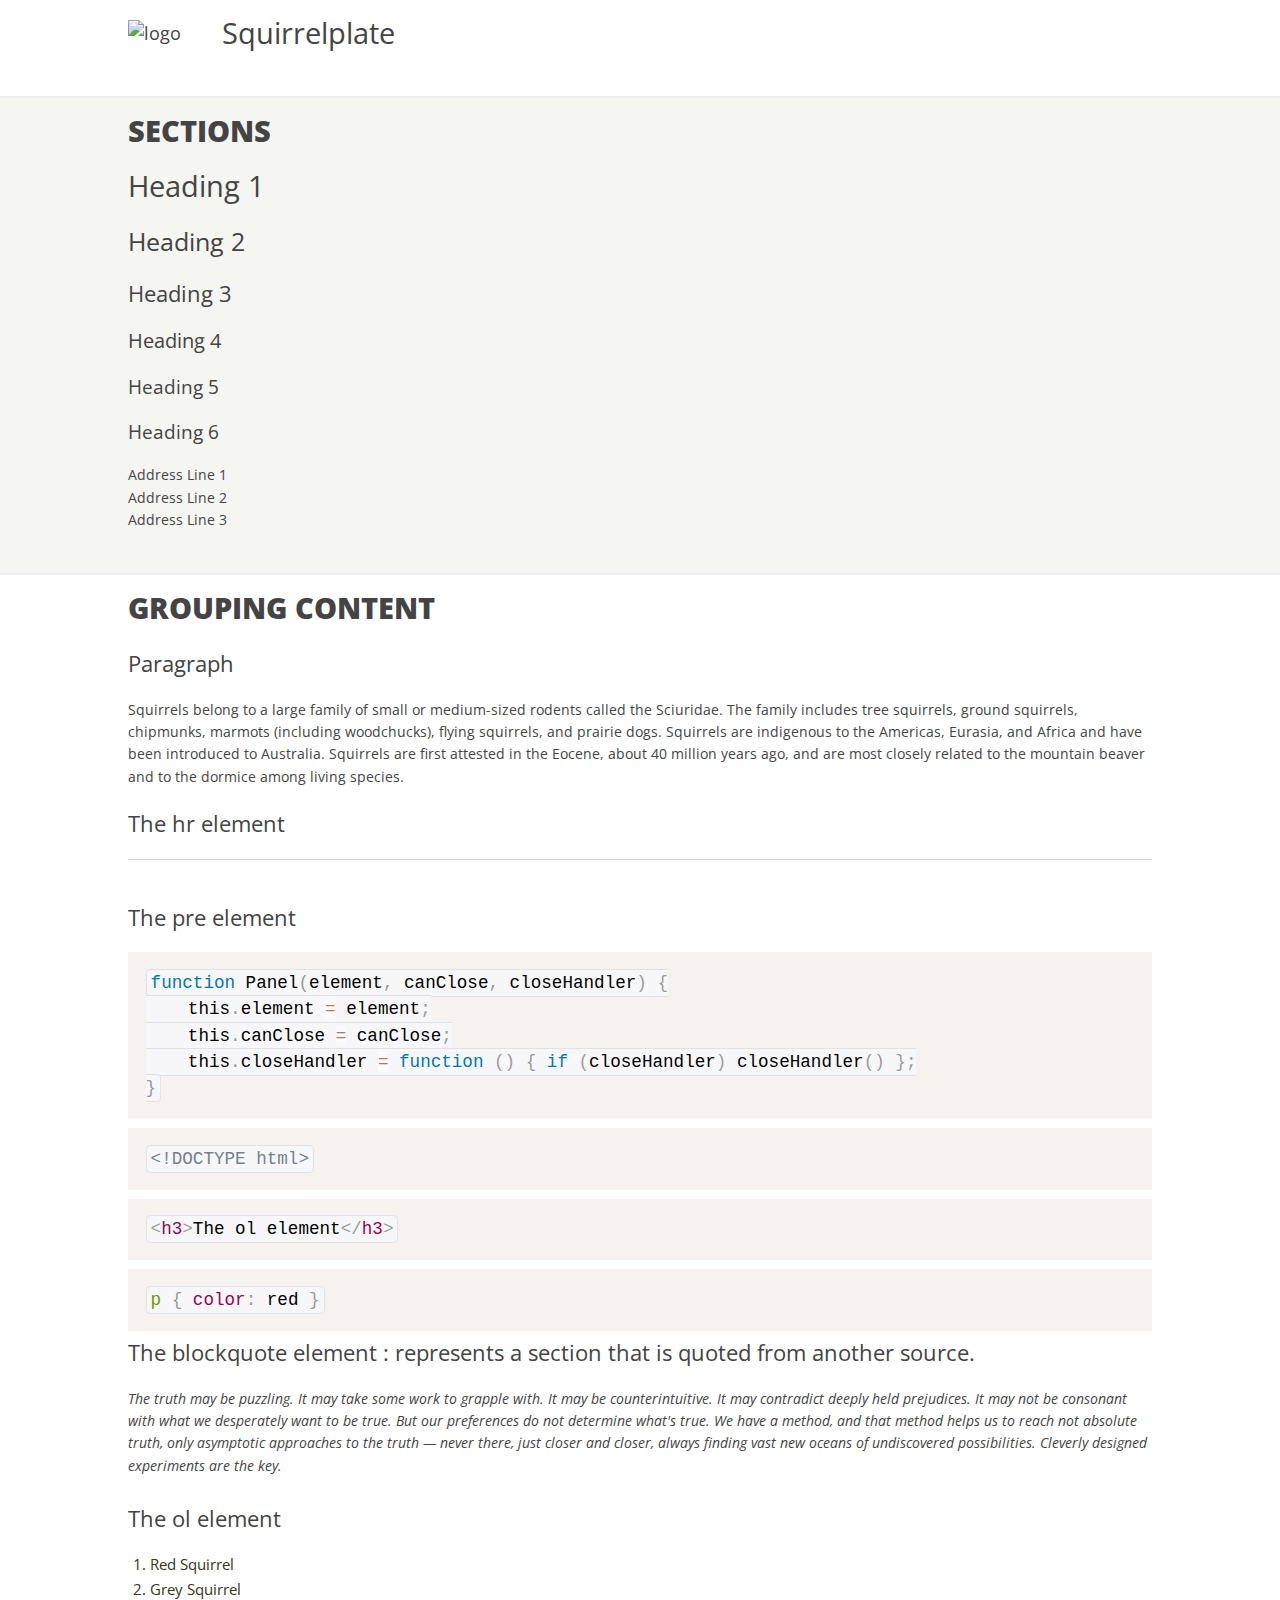
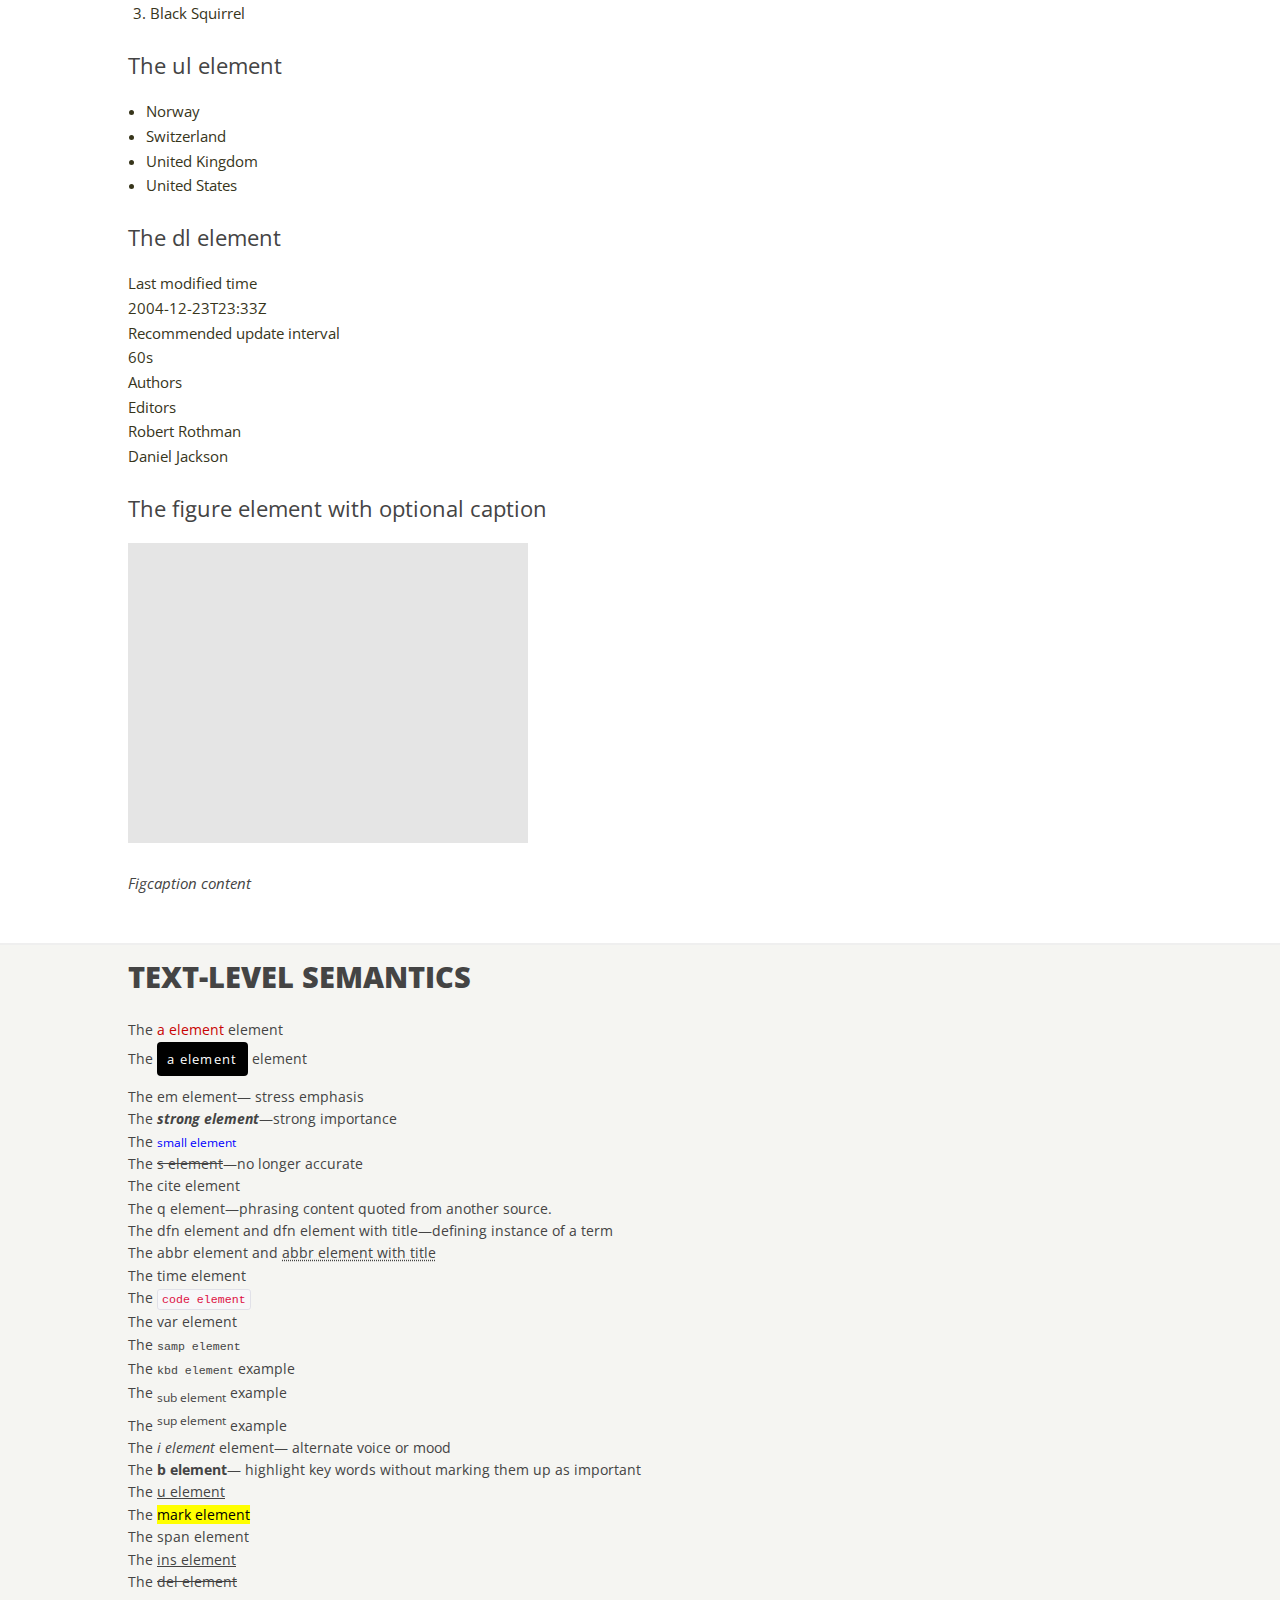
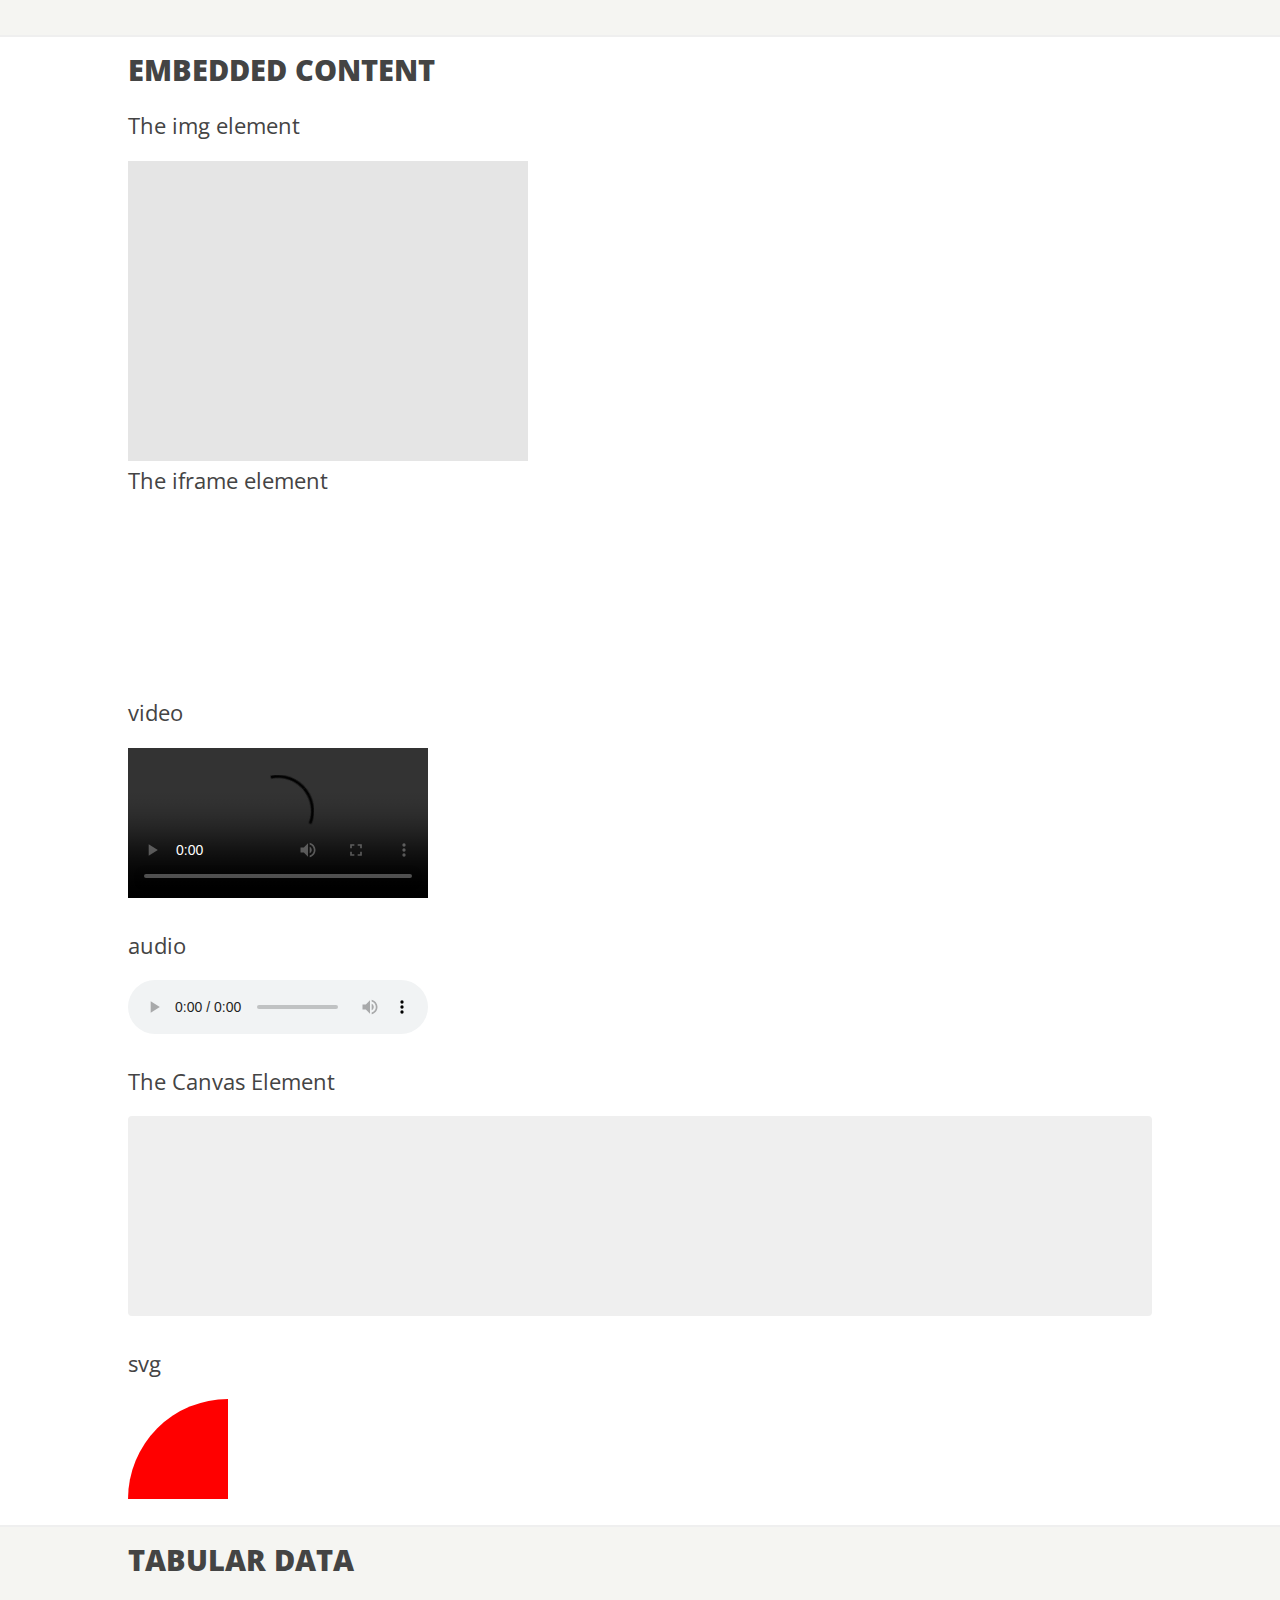
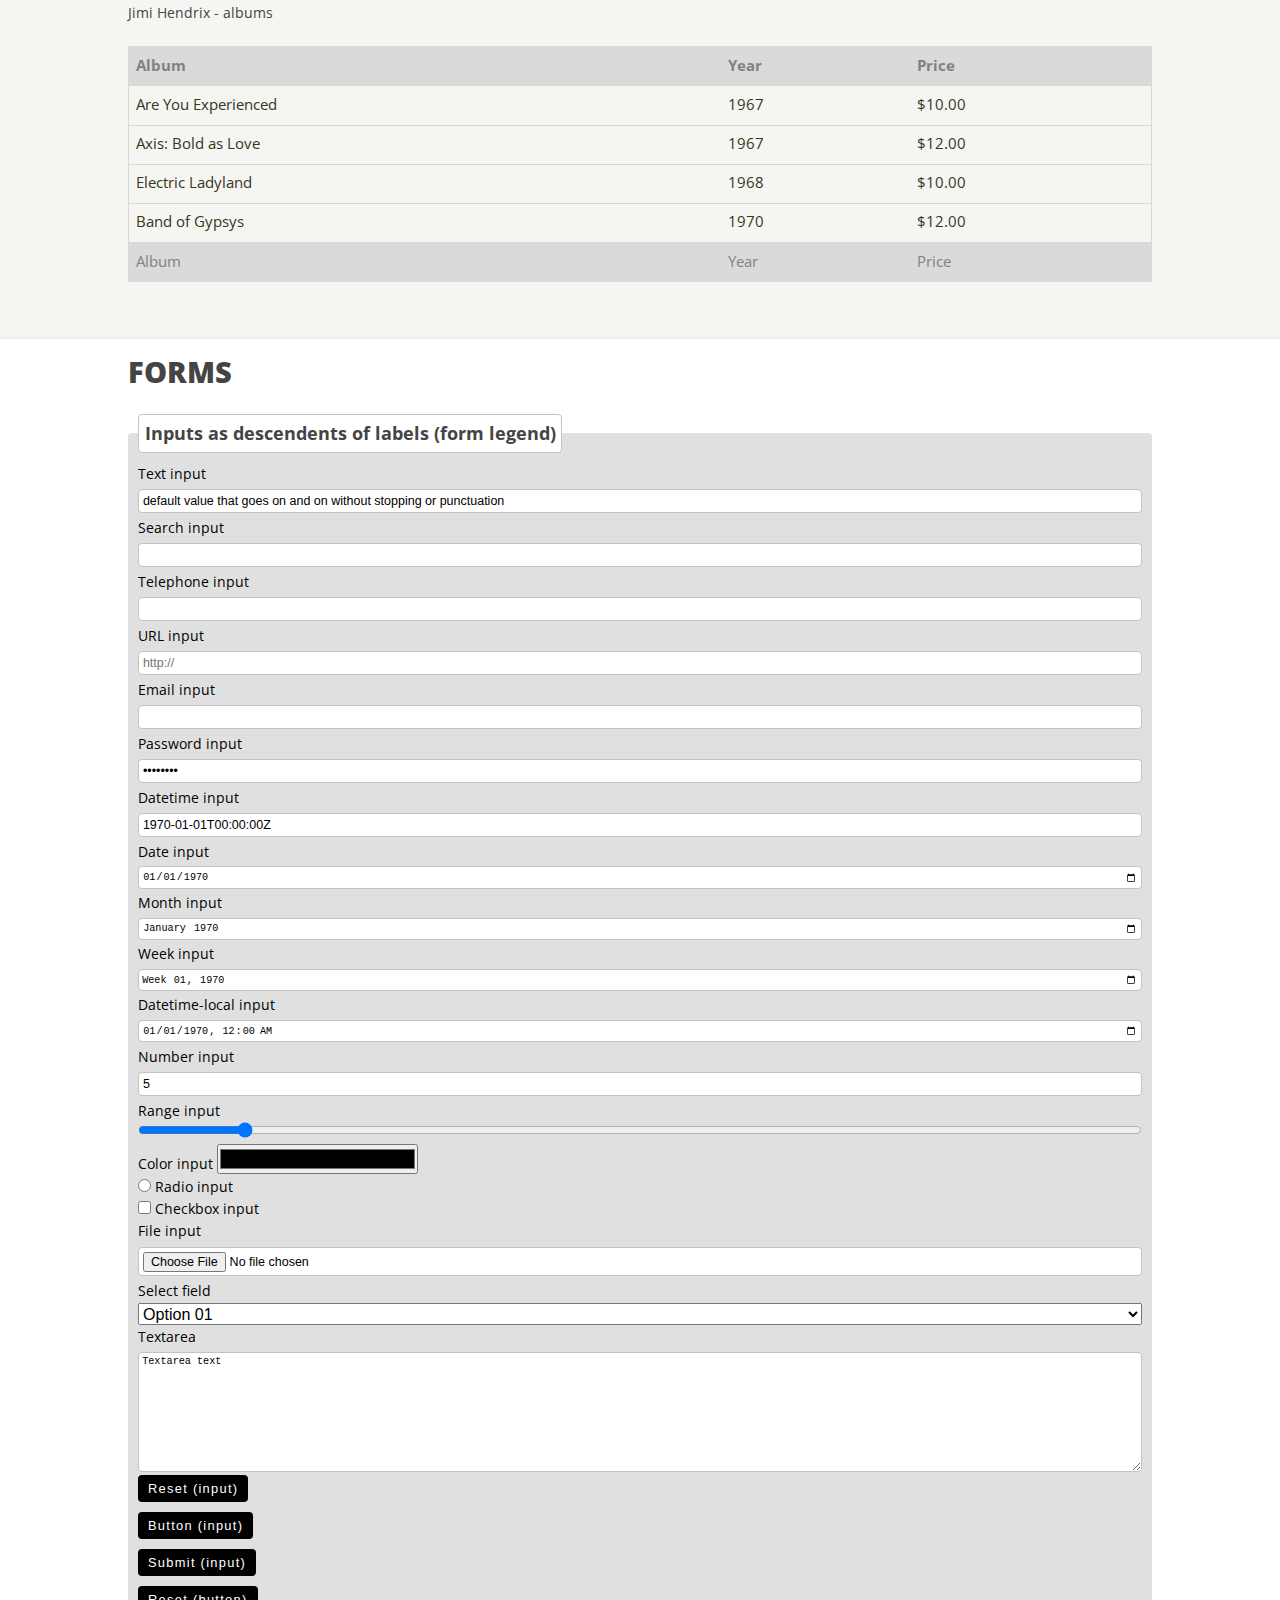
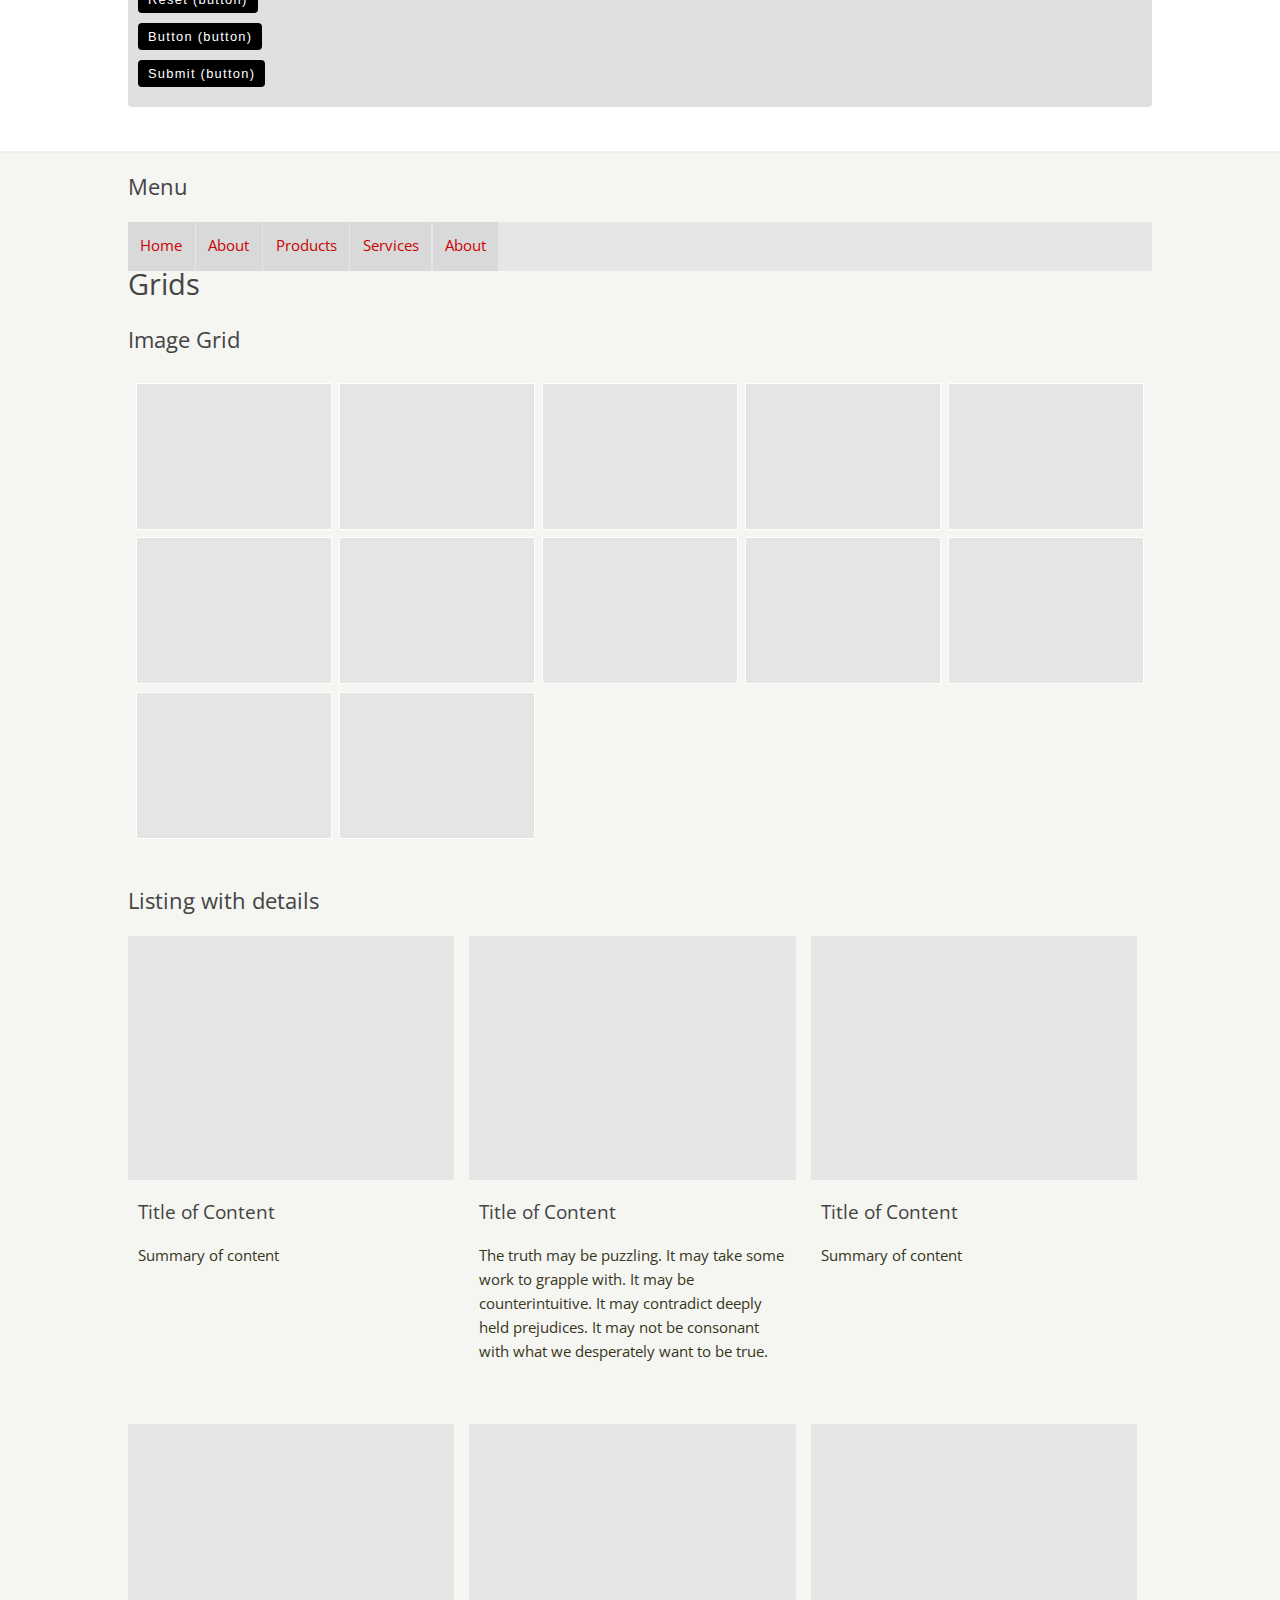
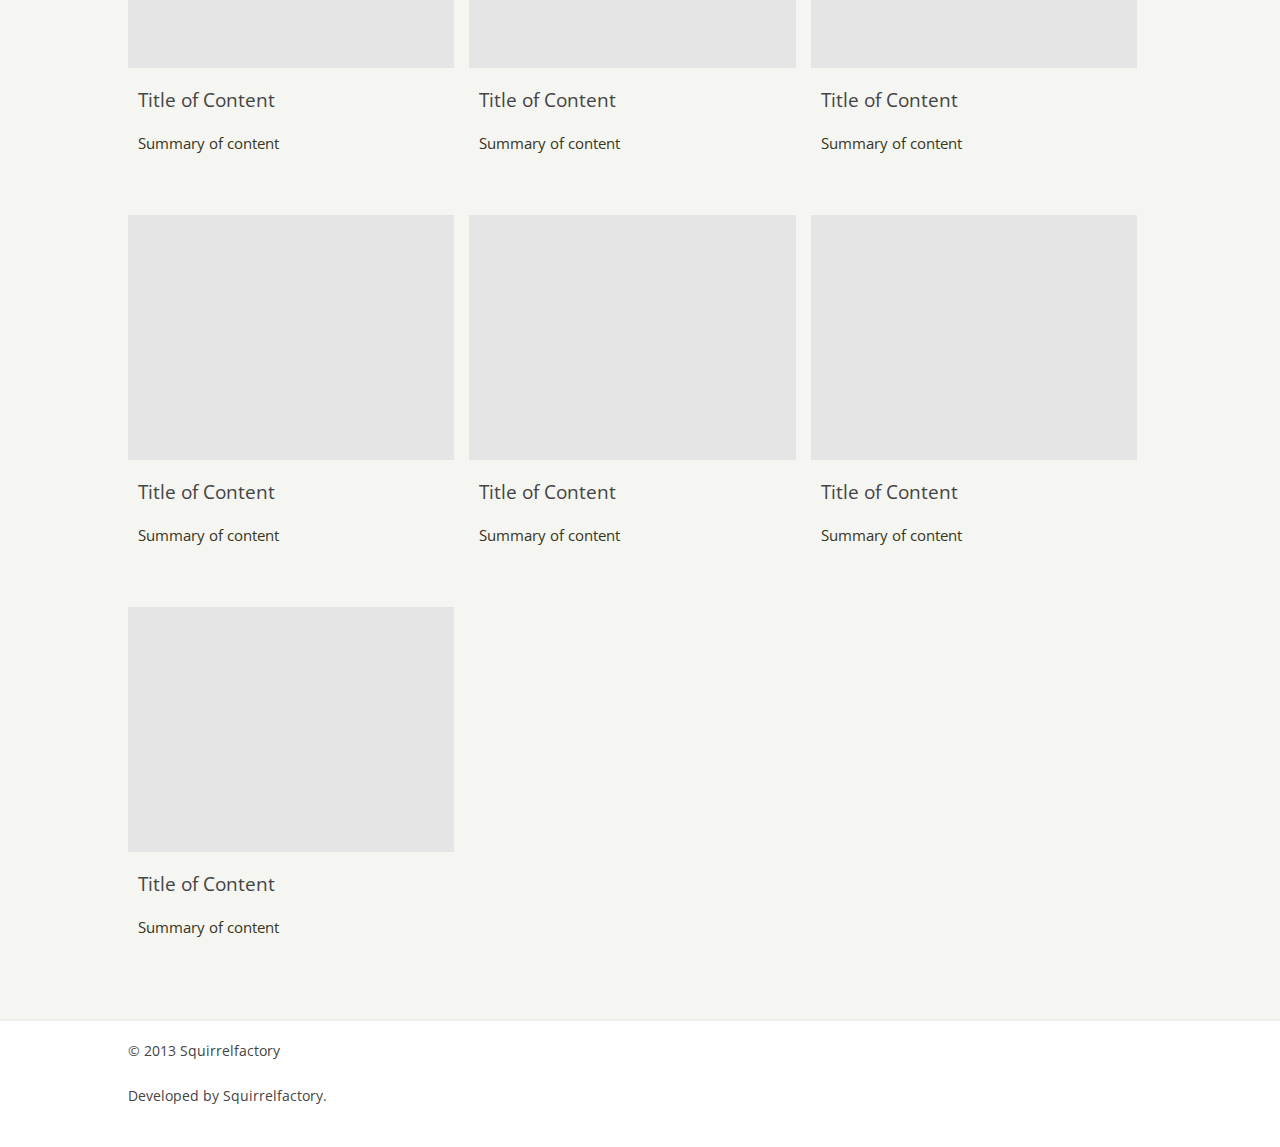
==== index.html @ bf6d84b5 "typo" ====
<!doctype html>
<html lang="en">
	<head>
		<meta charset="utf-8">
        <meta http-equiv="X-UA-Compatible" content="IE=edge,chrome=1">
        
		<title>Fluid Squirrelplate</title>
		<meta name="author" content="@squirrelfactory">
		<meta name="description" content="A HTML5 + CSS3 starting point&mdash;designed for squirrels and other small clawed creatures">
		<meta name="keywords" content="" />
		<meta name="google-site-verification" content="" />
		<meta name="viewport" content="width=device-width">
			
		<link rel="apple-touch-icon-precomposed" sizes="144x144" href="apple-touch-icon-144x144-precomposed.png">
		<link rel="apple-touch-icon-precomposed" sizes="114x114" href="apple-touch-icon-114x114-precomposed.png">
		<link rel="apple-touch-icon-precomposed" sizes="72x72" href="apple-touch-icon-72x72-precomposed.png">
		<link rel="apple-touch-icon-precomposed" sizes="57x57" href="apple-touch-icon-57x57-precomposed.png">
		<link rel="apple-touch-icon-precomposed" href="apple-touch-icon-precomposed.png">
  		<link rel="shortcut icon" href="favicon.ico" />
  	
  		<!-- styling -->
		<link rel="stylesheet" type="text/css" href="assets/css/core.css" />
		
		<!-- typeography -->
		<link href='http://fonts.googleapis.com/css?family=Open+Sans:400,800' rel='stylesheet' type='text/css'>
		
		<!-- vendor scripts.js-->
		<script src="assets/js/vendor/respond.min.js"></script>
		<script src="assets/js/vendor/prism.js"></script>
		<script src="assets/js/vendor/modernizr-2.6.2.min.js"></script>
	</head>
	
	
	<body>
		<header class="body">
			<img src="assets/images/squirrelfactory/logo.png" alt="logo" width="74" height="74">
			<h1>Squirrelplate</h1>
		</header>
		
		
		<section class="body-full body-alternate">
			<section class="body">		
				<h1>Sections</h1>
				
				<h1>Heading 1</h1>
				<h2>Heading 2</h2>
				<h3>Heading 3</h3>
				<h4>Heading 4</h4>
				<h5>Heading 5</h5>
				<h6>Heading 6</h6>
				<address>
					Address Line 1<br>
					Address Line 2<br>
					Address Line 3
				</address>
			</section>
		</section>
		
		<section class="body-full">
			<section class="body">
				<h1>Grouping Content</h1>
				<h3>Paragraph</h3> 
				<p>Squirrels belong to a large family of small or medium-sized rodents called the Sciuridae. The family includes tree squirrels, ground squirrels, chipmunks, marmots (including woodchucks), flying squirrels, and prairie dogs. Squirrels are indigenous to the Americas, Eurasia, and Africa and have been introduced to Australia. Squirrels are first attested in the Eocene, about 40 million years ago, and are most closely related to the mountain beaver and to the dormice among living species.</p>
		
				<h3>The hr element</h3>  	
				
				<hr />
		
				<h3>The pre element</h3>  
				<pre><code data-language="javascript" class="language-javascript">function Panel(element, canClose, closeHandler) {
    this.element = element;
    this.canClose = canClose;
    this.closeHandler = function () { if (closeHandler) closeHandler() };
}</code></pre>

<pre><code class=" language-markup">&lt;!DOCTYPE html&gt;</code></pre>
				
<pre class="language-markup"><code data-language="markup" class="language-markup">&lt;h3&gt;The ol element&lt;/h3&gt;
</code></pre>

<pre><code class="language-css">p { color: red }</code></pre>
		
				<h3>The blockquote element : represents a section that is quoted from another source.</h3>
		
				<blockquote>
					<p>The truth may be puzzling. It may take some work to grapple with.
					It may be counterintuitive. It may contradict deeply held
					prejudices. It may not be consonant with what we desperately want to
					be true. But our preferences do not determine what's true. We have a
					method, and that method helps us to reach not absolute truth, only
					asymptotic approaches to the truth — never there, just closer
					and closer, always finding vast new oceans of undiscovered
					possibilities. Cleverly designed experiments are the key.
					</p>
				</blockquote>
		
				<h3>The ol element</h3>
				<ol>
					<li>Red Squirrel
					<li>Grey Squirrel
					<li>Black Squirrel
				</ol>
		
				<h3>The ul element</h3>
				<ul>
					<li>Norway
					<li>Switzerland
					<li>United Kingdom
					<li>United States
				</ul>
		
				<h3>The dl element</h3>
				<dl>
					<dt> Last modified time </dt>
					<dd> 2004-12-23T23:33Z </dd>
					<dt> Recommended update interval </dt>
					<dd> 60s </dd>
					<dt> Authors </dt>
					<dt> Editors </dt>
					<dd> Robert Rothman </dd>
					<dd> Daniel Jackson </dd>
				</dl>
		
				<h3>The figure element with optional caption</h3>
				<figure>
					<img src="assets/images/core/tmp.png">
					<figcaption>Figcaption content</figcaption>
				</figure>
			</section>
		</section>
		
		<section class="body-full body-alternate">
			<section class="body">
				<h1>Text-level semantics</h1>  	
				<p>
					The <a href="http:www.squirrelfactory.co.uk">a element</a> element<br>
					The <a href="http:www.squirrelfactory.co.uk" class="btn">a element</a> element<br>
					The <em>em element</em>&mdash; stress emphasis<br>
					The <strong>strong element</strong>&mdash;strong importance<br>
					The <small>small element</small><br>
					The <s>s element</s>&mdash;no longer accurate<br>
					The <cite>cite element</cite><br>
					The <q>q element</q>&mdash;phrasing content quoted from another source.<br>
					The <dfn>dfn element</dfn> and <dfn title="Title text">dfn element with title</dfn>&mdash;defining instance of a term<br>
					The <abbr>abbr element</abbr> and <abbr title="Title text">abbr element with title</abbr><br>
					The <time datetime="2007-10-05">time</time> element<br>
					The <code>code element</code><br>
					The <var>var element</var><br>
					The <samp>samp element</samp><br>
					The <kbd>kbd element</kbd> example<br>
					The <sub>sub element</sub> example<br>
					The <sup>sup element</sup> example<br>
					The <i>i element</i> element&mdash; alternate voice or mood<br>
					The <b>b element</b>&mdash; highlight key words without marking them up as important<br>
					The <u>u element</u><br>
					The <mark>mark element</mark><br>
					The <span>span element</span><br>
					The <ins>ins element</ins><br>
					The <del>del element</del>
				</p>
			</section>
		</section>
		
		<section class="body-full">
			<section class="body">
				<h1>Embedded content</h1>
				<h3>The img element</h3>
				<img src="assets/images/core/tmp.png">
		
				<h3 class="squirrel">The iframe element</h3>
				<iframe>Content</iframe>
		
				<h3 class="squirrel">video</h3>
				<video src="" autoplay controls onerror="failed(event)"></video>
		
				<h3 class="squirrel">audio</h3>
				<audio controls></audio>
				<audio></audio>
		
				<h3 class="squirrel">The Canvas Element</h3>
				<canvas></canvas>
		
				<h3 class="squirrel">svg</h3>
				<svg width="100px" height="100px">
				<circle cx="100" cy="100" r="100" fill="#ff0000" />
				</svg>
			</section>
		</section>
	
		
		<section class="body-full body-alternate">
			<section class="body">
				<h1>Tabular data</h1>
				<table>
					<caption>Jimi Hendrix - albums</caption>
					<thead>
						<tr>
							<th>Album</th>
							<th>Year</th>
							<th>Price</th>
						</tr>
					</thead>
					<tfoot>
						<tr>
							<th>Album</th>
							<th>Year</th>
							<th>Price</th>
						</tr>
					</tfoot>
					<tbody>
						<tr>
							<td>Are You Experienced</td>
							<td>1967</td>
							<td>$10.00</td>
						</tr>
						<tr>
							<td>Axis: Bold as Love</td>
							<td>1967</td>
							<td>$12.00</td>
						</tr>
						<tr>
							<td>Electric Ladyland</td>
							<td>1968</td>
							<td>$10.00</td>
						</tr>
						<tr>
							<td>Band of Gypsys</td>
							<td>1970</td>
							<td>$12.00</td>
						</tr>
					</tbody>
				</table>
			</section>
		</section>
	
			<section class="body-full">
			<section class="body">
				<h1>Forms</h1>
				<form>
					<fieldset>
						<legend>Inputs as descendents of labels (form legend)</legend>
						<p><label>Text input <input type="text" value="default value that goes on and on without stopping or punctuation"></label></p>
						<p><label>Search input <input type="search"></label></p>
						<p><label>Telephone input <input type="tel"></label></p>
						<p><label>URL input <input type="url" placeholder="http://"></label></p>
						<p><label>Email input <input type="email"></label></p>
						<p><label>Password input <input type="password" value="password"></label></p>
						<p><label for="idt">Datetime input</label> <input type="datetime" id="idt" value="1970-01-01T00:00:00Z"></p>
						<p><label for="idd">Date input</label> <input type="date" id="idd" value="1970-01-01"></p>
						<p><label for="idm">Month input</label> <input type="month" id="idm" value="1970-01"></p>
						<p><label for="idw">Week input</label> <input type="week" id="idw" value="1970-W01"></p>
						<p><label for="idtl">Datetime-local input</label> <input type="datetime-local" id="idtl" value="1970-01-01T00:00"></p>
						<p><label for="in">Number input</label> <input type="number" id="in" min="0" max="10" value="5"></p>
						<p><label for="ir">Range input</label> <input type="range" id="ir" value="10"></p>
						<p><label for="ic">Color input</label> <input type="color" id="ic" value="#000000"></p>
						<p><label><input type="radio" name="rad"> Radio input</label></p>
						<p><label><input type="checkbox"> Checkbox input</label></p>
						<p><label>File input <input type="file"></label></p>
						<p><label>Select field <select><option>Option 01</option><option>Option 02</option></select></label></p>
						<p><label>Textarea <textarea cols="30" rows="5" >Textarea text</textarea></label></p>
						<!--<p><input type="image" src="assets/images/core/tmp.png" alt="Image (input)"></p>-->
						<p><input type="reset" value="Reset (input)"></p>
						<p><input type="button" value="Button (input)"></p>
						<p><input type="submit" value="Submit (input)"></p>
						<p><button type="reset">Reset (button)</button></p>
						<p><button type="button">Button (button)</button></p>
						<p><button type="submit">Submit (button)</button></p>
					</fieldset>
				</form>
			</section>
		</section>
		
		<section class="body-full body-alternate">
				<section class="body">
				
				<h3>Menu</h3>
				
				<a href="#menu" class="menu-link"><i class="icon-menu"></i></a>
		<nav id="menu" role="navigation">
			<ul>
				<li><a href="#">Home</a></li>
				<li><a href="#">About</a></li>
				<li><a href="#">Products</a></li>
				<li><a href="##">Services</a></li>
				<li><a href="##">About</a></li>
			</ul>
		</nav>



				<h1>Grids</h1>
				
				<h3>Image Grid</h3>
				<ul class="grid">
					<li><a href="##"><img src="assets/images/core/tmp.png"></a></li>
					<li><a href="##"><img src="assets/images/core/tmp.png"></a></li>
					<li><a href="##"><img src="assets/images/core/tmp.png"></a></li>
					<li><a href="##"><img src="assets/images/core/tmp.png"></a></li>
					<li><a href="##"><img src="assets/images/core/tmp.png"></a></li>
					<li><a href="##"><img src="assets/images/core/tmp.png"></a></li>
					<li><a href="##"><img src="assets/images/core/tmp.png"></a></li>
					<li><a href="##"><img src="assets/images/core/tmp.png"></a></li>
					<li><a href="##"><img src="assets/images/core/tmp.png"></a></li>
					<li><a href="##"><img src="assets/images/core/tmp.png"></a></li>
					<li><a href="##"><img src="assets/images/core/tmp.png"></a></li>
					<li><a href="##"><img src="assets/images/core/tmp.png"></a></li>
				</ul>
				
				<h3>Listing with details</h3>
				<ul class="listing">
					<li>
						<div class="inner">
							<div class="img-holder"><a href="##"><img src="assets/images/core/tmp.png"></a></div>
							<div class="details"><h3>Title of Content</h3><p>Summary of content</p></div>
						</div>
					</li>
					<li>
						<div class="inner">
						<div class="img-holder"><a href="##"><img src="assets/images/core/tmp.png"></a></div>
						<div class="details"><h3>Title of Content</h3><p>The truth may be puzzling. It may take some work to grapple with.
					It may be counterintuitive. It may contradict deeply held
					prejudices. It may not be consonant with what we desperately want to
					be true. </p></div>
						</div>
					</li>
					
					<li>
						<div class="inner">
							<div class="img-holder"><a href="##"><img src="assets/images/core/tmp.png"></a></div>
							<div class="details"><h3>Title of Content</h3><p>Summary of content</p></div>
						</div>
					</li>
					<li>
						<div class="inner">
						<div class="img-holder"><a href="##"><img src="assets/images/core/tmp.png"></a></div>
						<div class="details"><h3>Title of Content</h3><p>Summary of content</p></div>
						</div>
					</li>
					<li>
						<div class="inner">
						<div class="img-holder"><a href="##"><img src="assets/images/core/tmp.png"></a></div>
						<div class="details"><h3>Title of Content</h3><p>Summary of content</p></div>
						</div>
					</li>
					<li>
						<div class="inner">
						<div class="img-holder"><a href="##"><img src="assets/images/core/tmp.png"></a></div>
						<div class="details"><h3>Title of Content</h3><p>Summary of content</p></div>
						</div>
					</li>
					<li>
						<div class="inner">
						<div class="img-holder"><a href="##"><img src="assets/images/core/tmp.png"></a></div>
						<div class="details"><h3>Title of Content</h3><p>Summary of content</p></div>
						</div>
					</li>
					<li>
						<div class="inner">
						<div class="img-holder"><a href="##"><img src="assets/images/core/tmp.png"></a></div>
						<div class="details"><h3>Title of Content</h3><p>Summary of content</p></div>
						</div>
					</li>	
					<li>
						<div class="inner">
						<div class="img-holder"><a href="##"><img src="assets/images/core/tmp.png"></a></div>
						<div class="details"><h3>Title of Content</h3><p>Summary of content</p></div>
						</div>
					</li>	
					<li>
						<div class="inner">
						<div class="img-holder"><a href="##"><img src="assets/images/core/tmp.png"></a></div>
						<div class="details"><h3>Title of Content</h3><p>Summary of content</p></div>
						</div>
					</li>		
				</ul>
				</section>
		</section>

		<footer class="body">
			<p>&copy; 2013 Squirrelfactory </p>
			<p>Developed by Squirrelfactory.</p>
		</footer>
		
		  <script src="//ajax.googleapis.com/ajax/libs/jquery/1.8.3/jquery.min.js"></script>
        <script>window.jQuery || document.write('<script src="js/vendor/jquery-1.5.min.js"><\/script>')</script>
        <!--<script src="js/plugins.js"></script>
        <script src="js/main.js"></script>-->
        
		<script>	
		$(document).ready(function() {
			$('body').addClass('js');
			var $menu = $('#menu'),
			$menulink = $('.menu-link');
			  
			$menulink.click(function() {
				$menulink.toggleClass('active');
				$menu.toggleClass('active');
				return false;
			});
		});
		</script>
		

        <!-- Google Analytics: change UA-XXXXX-X to be your site's ID. -->
        <script>
            var _gaq=[['_setAccount','UA-XXXXX-X'],['_trackPageview']];
            (function(d,t){var g=d.createElement(t),s=d.getElementsByTagName(t)[0];
            g.src=('https:'==location.protocol?'//ssl':'//www')+'.google-analytics.com/ga.js';
            s.parentNode.insertBefore(g,s)}(document,'script'));
        </script>        
	</body>
</html>
---- assets/css/core.css ----
body, div, dl, dt, dd, ul, ol, li, h1, h2, h3, h4, h5, h6, pre, form, fieldset, input, textarea, p, blockquote, th, td, figure, button {
  margin: 0;
  padding: 0; }

table {
  border-collapse: collapse;
  border-spacing: 0; }

fieldset, img {
  border: 0; }

address, caption, cite, code, dfn, em, strong, th, var {
  font-style: normal;
  font-weight: normal; }

ol, ul {
  list-style: none; }

caption, th {
  text-align: left; }

q:before, q:after {
  content: ""; }

abbr, acronym {
  border: 0; }

/* change the box – model makes the final rendered box the declared width, and any border and padding cut inside the box [http://css-tricks.com/box-sizing/] */
* {
  -moz-box-sizing: border-box;
  -webkit-box-sizing: border-box;
  box-sizing: border-box; }

/* ==========================================================================
   Group - clears floated elements [http://css-tricks.com/snippets/css/clear-fix/]
   ========================================================================== */
.group:before,
.group:after {
  content: "";
  display: table; }

.group:after {
  clear: both; }

.group {
  zoom: 1;
  /* For IE 6/7 (trigger hasLayout) */ }

@media print {
  body {
    width: 100% !important;
    margin: 0 !important;
    padding: 0 !important;
    line-height: 1.4em;
    font-size: 12pt;
    background: none;
    color: #444; }

  /* Headings */
  h1, h2, h3, h4, h5, h6 {
    margin: 20px 0 10px 0;
    color: #000; }

  h1 {
    font-size: 16pt;
    background: none;
    margin-bottom: 20px; }

  h2 {
    font-size: 14pt; }

  h3 {
    font-size: 12pt; }

  h4, h5, h6 {
    font-size: 12pt; }

  hr {
    background-color: #ccc; }

  /* Images */
  img {
    margin: 1em 1.5em 1.5em 0; }

  a img {
    border: none; }

  /* Links */
  a:link,
  a:visited {
    background: transparent;
    text-decoration: underline;
    color: #333; }

  /* Table */
  caption {
    background: #fff;
    margin-bottom: 2em;
    text-align: left; }

  tr {
    page-break-inside: avoid; }

  /* Custom Print Styles
     ========================================================================== */
  #id {
    display: none; }

  /* Masthead */
  #print-masthead {
    width: 100% !important;
    display: block;
    text-align: left;
    height: 145px;
    padding: 10px;
    margin: 0;
    border-bottom: 1px solid #c4c4c4; }

  #print-masthead p {
    float: right;
    padding: 0 10px 0 0;
    margin: 0 0px 0 0;
    text-align: right;
    width: 8cm;
    font-size: 8pt; }

  #print-masthead img {
    margin: 0px 0px 0px 0px; }

  #content-wrapper {
    width: 100% !important;
    border: none;
    background: #FFF; }

  #content {
    width: 100% !important;
    margin: 0;
    padding: 0; } }
/**
 * prism.js default theme for JavaScript, CSS and HTML
 * Based on dabblet (http://dabblet.com)
 * @author Lea Verou
 */
code[class*="language-"],
pre[class*="language-"] {
  color: black;
  text-shadow: 0 1px white;
  font-family: Consolas, Monaco, 'Andale Mono', monospace;
  direction: ltr;
  text-align: left;
  white-space: pre;
  word-spacing: normal;
  -moz-tab-size: 4;
  -o-tab-size: 4;
  tab-size: 4;
  -webkit-hyphens: none;
  -moz-hyphens: none;
  -ms-hyphens: none;
  hyphens: none; }

@media print {
  code[class*="language-"],
  pre[class*="language-"] {
    text-shadow: none; } }
/* Code blocks */
pre[class*="language-"] {
  padding: 1em;
  margin: .5em 0;
  overflow: auto; }

:not(pre) > code[class*="language-"],
pre[class*="language-"] {
  background: #f5f2f0; }

/* Inline code */
:not(pre) > code[class*="language-"] {
  padding: .1em;
  border-radius: .3em; }

.token.comment,
.token.prolog,
.token.doctype,
.token.cdata {
  color: slategray; }

.token.punctuation {
  color: #999; }

.namespace {
  opacity: .7; }

.token.property,
.token.tag,
.token.boolean,
.token.number {
  color: #905; }

.token.selector,
.token.attr-name,
.token.string {
  color: #690; }

.token.operator,
.token.entity,
.token.url,
.language-css .token.string,
.style .token.string {
  color: #a67f59;
  background: rgba(255, 255, 255, 0.5); }

.token.atrule,
.token.attr-value,
.token.keyword {
  color: #07a; }

.token.regex,
.token.important {
  color: #e90; }

.token.important {
  font-weight: bold; }

.token.entity {
  cursor: help; }

body {
  -webkit-text-size-adjust: 100%;
  -ms-text-size-adjust: 100%;
  -webkit-font-smoothing: antialiased;
  background: #fff;
  color: #444;
  font-family: 'Open Sans', sans-serif;
  font-size: 100%;
  line-height: 1.5em; }

@media all and (min-width: 75em) {
  body {
    font-size: 110%; } }
@media all and (min-width: 87.5em) {
  body {
    font-size: 120%; } }
h1,
h2,
h3,
h4,
h5,
h6 {
  margin: 0 0 1em 0;
  color: #444;
  font-family: 'Open Sans', sans-serif;
  font-weight: 400; }

h1 {
  font-size: 1.625em; }

h2 {
  font-size: 1.4375em; }

h3 {
  font-size: 1.25em; }

h4 {
  font-size: 1.125em; }

h5 {
  font-size: 1.0625em; }

h6 {
  font-size: 1.0625em; }

p,
address,
caption {
  font-size: 0.8125em;
  font-weight: normal;
  line-height: 1.5625em;
  margin: 0 0 1.5625em 0; }

hr {
  margin: 1.25em 0 2.5em 0;
  border: none;
  clear: both;
  color: #d9d9d9;
  background-color: #d9d9d9;
  height: 1px; }

/* Pre: marking up blocks of code */
pre {
  	/*background:#fff;
  	border:1px dotted #c3c3c3;
  	border-radius:4px;
  	font-size:1.0625em;
  	margin-bottom:1.5625em;
  	overflow-y:hidden;
  	padding:1.5625em 1em;
  	line-height:0;
  }
  
  pre ol {
  	margin:0 0 0 1.375em;
  	list-style:decimal;
  	padding:0!important;
  }
  
  pre li {
  	line-height: 0.8125em;	*/ }

blockquote {
  font-style: italic;
  line-height: 1.8em;
  margin: 0 0 1.5625em 0;
  padding: 0; }

ol {
  list-style-type: decimal;
  margin: 10px 0 25px 22px; }

ul {
  list-style-type: disc;
  margin: 10px 0 25px 18px; }

dl {
  margin: 10px 0 25px 0; }

figure {
  margin-bottom: 25px;
  font-size: 0.875em; }

figcaption {
  padding: 20px 0 0 0;
  font-style: italic; }

li,
dt,
dd,
table th,
table td {
  color: #37351b;
  font-size: 0.875em;
  /* NEEDS ATTENTION */
  line-height: 1.6em;
  /* NEEDS ATTENTION */ }

li li {
  font-size: 1em; }

/* 
 * Reduce sizing of fonts if tags appear inside table cells 
 * Add to this list with further tags 
 */
td p,
td li,
td h1,
td h2,
li p {
  font-size: 1em !important; }

/* Text level semantics
 * INSERT LINK TO WC3 SPECS
 * MAY NEED TO RE_ORDER THIS LIST
 */
a,
a:visited {
  color: #c80303;
  text-decoration: none; }

a:hover {
  color: red; }

strong {
  font-style: italic;
  font-weight: bold; }

small {
  color: blue; }

code {
  padding: 3px 4px;
  color: #d14;
  background-color: #f7f7f9;
  border: 1px solid #e1e1e8;
  border-radius: 0.25em; }

b {
  font-weight: bold; }

a[href^=tel] {
  color: inherit;
  text-decoration: none; }

img {
  margin: 0;
  max-width: 100%; }

iframe {
  background: #fff;
  border: none;
  border-radius: 4px;
  margin: 0 0 1.5625em 0;
  width: 100%; }

video {
  margin: 0 0 1.5625em 0; }

audio {
  margin: 0 0 1.5625em 0; }

canvas {
  background: #efefef;
  border: none;
  border-radius: 4px;
  margin: 0 0 1.5625em 0;
  width: 100%;
  height: 200px; }

table {
  border: 1px solid #d7d7d7;
  margin: 0 0 2em 0;
  width: 100%; }

table thead th {
  background: #dadada;
  font-weight: bold; }

table th {
  color: #818285; }

table th,
table td {
  border-bottom: 1px solid #d7d7d7;
  padding: 0.43752em; }

table tbody tr.oddrow th,
table tbody tr.oddrow td {
  background: #f8fdff; }

table tfoot th {
  background: #dadada; }

fieldset {
  background: #e1e0e0;
  border-radius: 4px;
  margin-bottom: 25px;
  padding: 10px; }

fieldset p {
  margin: 0; }

legend {
  background: #fff;
  border: 1px solid #c3c3c3;
  border-radius: 4px;
  font-weight: bold;
  padding: 0.3125em; }

label {
  color: #000;
  margin: 0; }

input[type="text"],
input[type="search"],
input[type="tel"],
input[type="url"],
input[type="email"],
input[type="password"],
input[type="datetime"],
input[type="date"],
input[type="month"],
input[type="week"],
input[type="datetime-local"],
input[type="number"],
input[type="file"],
textarea {
  background-color: #fff;
  border: 1px solid #c3c3c3;
  border-radius: 4px;
  color: #000;
  font-size: 0.875em;
  margin: 0.3125em 0 0.3125em 0;
  padding: 0.3125em;
  vertical-align: middle;
  width: 100%; }

textarea {
  height: 120px; }

input[type="search"] {
  -moz-appearance: none;
  -webkit-appearance: none; }

input[type="color"] {
  padding: 0;
  height: 30px;
  width: 20%; }

select {
  font-size: 1.125em;
  width: 100%; }

input[type="range"] {
  font-size: 1.125em;
  width: 100%; }

input[type="reset"],
input[type="button"],
input[type="submit"],
button[type="reset"],
button[type="button"],
button[type="submit"],
.btn {
  background: #000;
  border: none;
  border-radius: 4px;
  color: #fff;
  cursor: pointer;
  padding: 6px 10px 6px 10px;
  font-size: 0.9em;
  margin: 0 0 10px 0;
  width: auto;
  overflow: visible;
  -webkit-appearance: none;
  -moz-appearance: none;
  display: inline-block;
  letter-spacing: 0.1em;
  text-align: center;
  -moz-transition: all 0.2s linear;
  -ms-transition: all 0.2s linear;
  -o-transition: all 0.2s linear;
  -webkit-transition: all 0.2s linear;
  transition: all 0.2s linear; }

input[type="reset"]:hover,
input[type="button"]:hover,
input[type="submit"]:hover,
button[type="reset"]:hover,
button[type="button"]:hover,
button[type="submit"]:hover,
.btn:hover {
  background: red;
  color: #FFF; }

.grid {
  padding: 0.25em;
  overflow: hidden;
  margin: 0 0 40px 0;
  list-style-type: none; }

.grid li {
  float: left;
  width: 100%;
  padding: 0.25em;
  display: list-item; }

.grid img {
  display: block;
  border: 1px solid #fff; }

.grid img:hover {
  border: 1px solid #ababab; }

.grid li:nth-child(odd) {
  clear: left; }

@media screen and (min-width: 640px) {
  .grid li {
    width: 33.3333333333333333%; }

  .grid li:nth-child(3n+1) {
    clear: left; }

  .grid li:nth-child(odd) {
    clear: none; } }
@media screen and (min-width: 880px) {
  .grid li {
    width: 25%; }

  .grid li:nth-child(4n+1) {
    clear: left; }

  .grid li:nth-child(3n+1) {
    clear: none; } }
@media screen and (min-width: 1152px) {
  .grid li {
    width: 20%; }

  .grid li:nth-child(5n+1) {
    clear: left; }

  .grid li:nth-child(4n+1) {
    clear: none; } }
@media screen and (min-width: 1440px) {
  .grid li {
    width: 16.666666666%; }

  .grid li:nth-child(6n+1) {
    clear: left; }

  .grid li:nth-child(5n+1) {
    clear: none; } }
.listing {
  margin: 0 0 20px 0;
  padding: 0;
  list-style-type: none; }

.listing li {
  display: table;
  border-collapse: collapse;
  width: 100%;
  margin: 0 0 10px 0;
  border-bottom: 1px solid #dbdbdb; }

.inner {
  display: table-row;
  overflow: hidden; }

.listing li .img-holder {
  display: table-cell;
  vertical-align: top;
  /* works due to display table */
  width: 40%;
  padding-right: 1em; }

.listing li .img-holder img {
  display: block;
  width: 100%;
  height: auto;
  padding-bottom: 10px; }

.listing li .details {
  display: table-cell;
  vertical-align: top;
  width: 60%; }

@media all and (min-width: 640px) {
  .listing {
    margin: 0 auto;
    overflow: hidden; }

  .listing li {
    padding: 0 15px 15px 0;
    display: block;
    width: 50%;
    float: left;
    border: none; }

  .listing li .img-holder, .listing li .details, .inner {
    display: block;
    width: auto;
    padding: 0; }

  .listing li .details {
    padding: 10px; } }
@media all and (min-width: 900px) {
  .listing li {
    width: 33.33333333%; }

  /* Every 4th element clear left */
  .listing li:nth-child(3n+1) {
    clear: left; } }
header {
  border-bottom: 2px solid #efefef; }

header img {
  float: left;
  margin: 0 20px 20px 0; }

header h1 {
  margin-bottom: 30px; }

.body {
  padding: 1.125em 10%; }

.body-full {
  border-bottom: 2px solid #efefef; }

.body-alternate {
  background: #f5f5f2; }

.body h1:first-child {
  font-weight: 800;
  text-transform: uppercase; }

a.menu-link {
  float: right;
  display: block;
  padding: 35px 10px;
  line-height: 0;
  background: #e6e6e6;
  font-size: 2em; }

nav[role=navigation] {
  clear: both;
  -webkit-transition: all 0.3s ease-out;
  -moz-transition: all 0.3s ease-out;
  -ms-transition: all 0.3s ease-out;
  -o-transition: all 0.3s ease-out;
  transition: all 0.3s ease-out;
  background: #e6e6e6; }

/* Hide the menu on inital viewport */
.js nav[role=navigation] {
  overflow: hidden;
  max-height: 0; }

nav[role=navigation].active {
  max-height: 15em; }

nav[role=navigation] ul {
  margin: 0;
  padding: 0;
  list-style-type: none; }

nav[role=navigation] li a {
  display: block;
  padding: 0.8em;
  border-bottom: 1px solid #fff; }

nav[role=navigation] li a:hover {
  background: #d4d4d4; }

@media screen and (min-width: 48.25em) {
  a.menu-link {
    display: none; }

  .js nav[role=navigation] {
    max-height: none; }

  nav[role=navigation] ul {
    margin: 0 0 0 0;
    border: 0; }

  nav[role=navigation] li {
    float: left;
    margin: 0 0.1em 0 0; }

  nav[role=navigation] li a {
    border: 0;
    background: #d9d9d9; } }
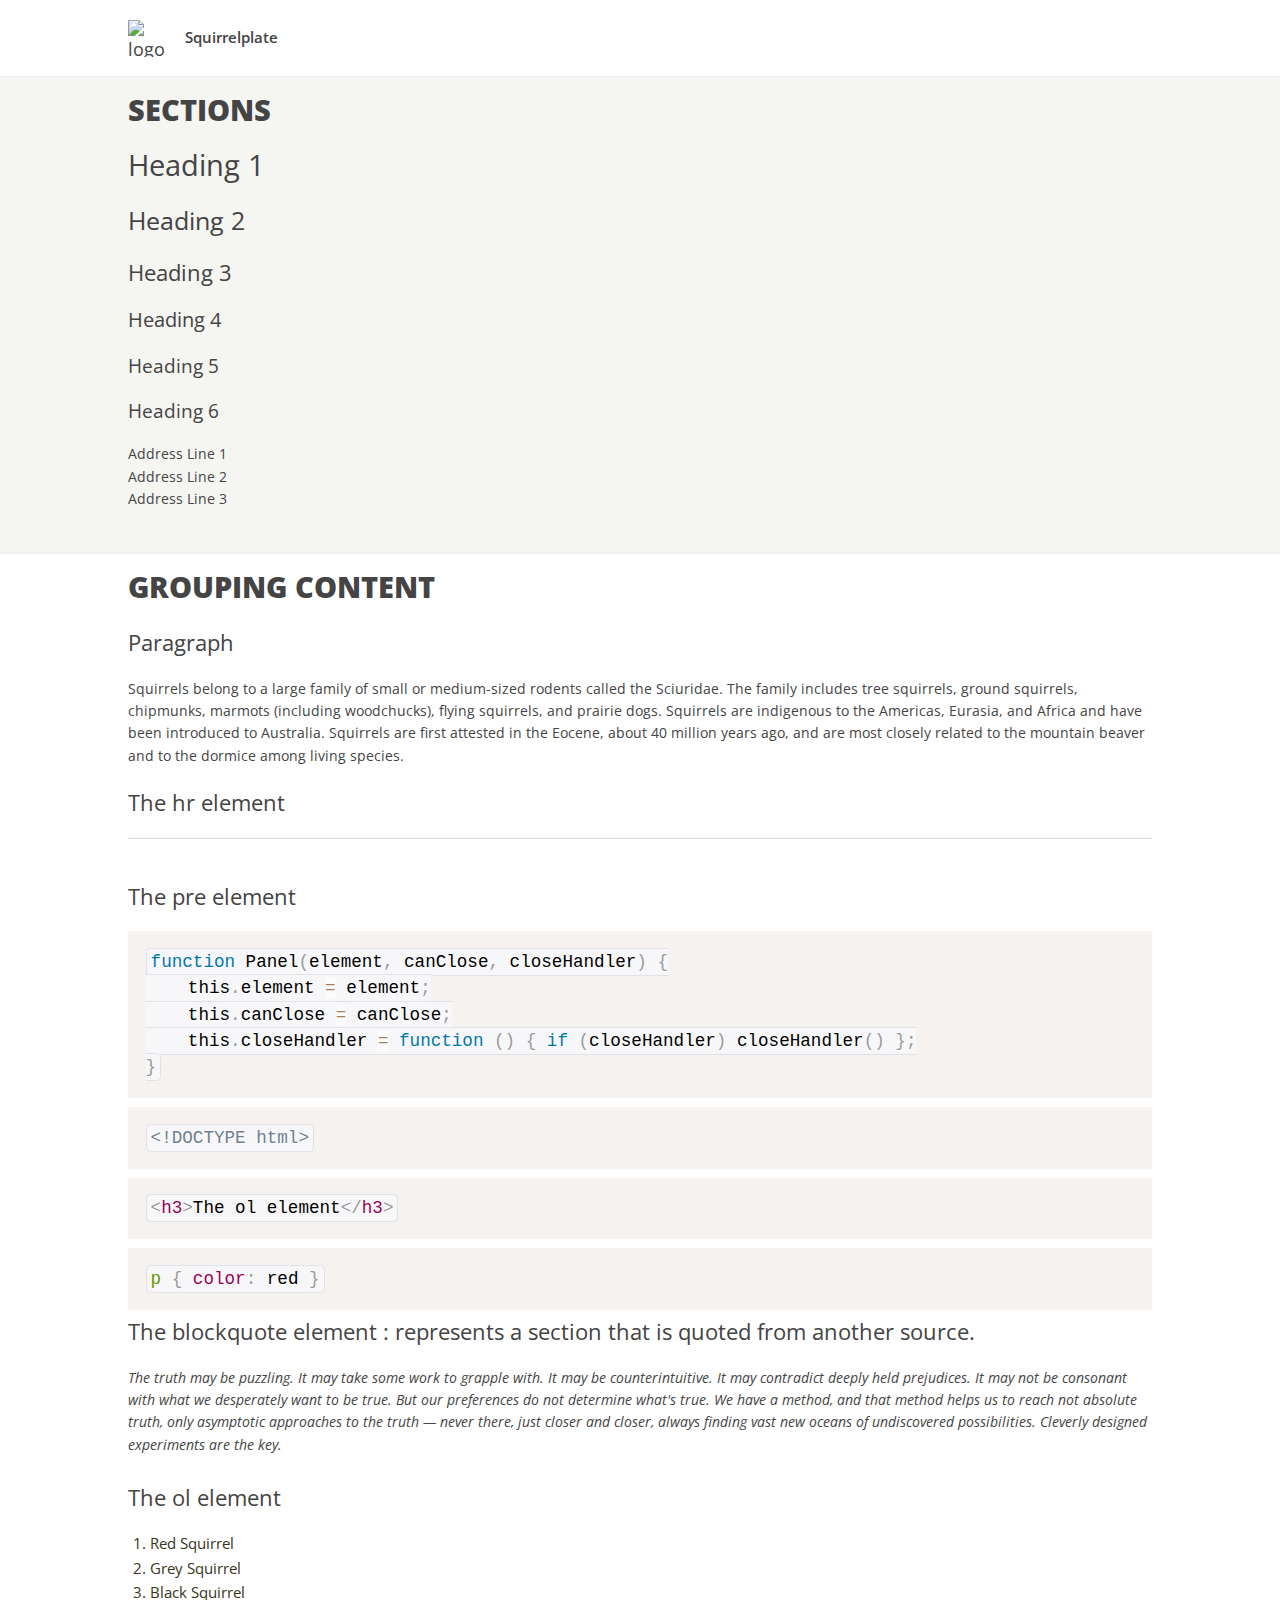
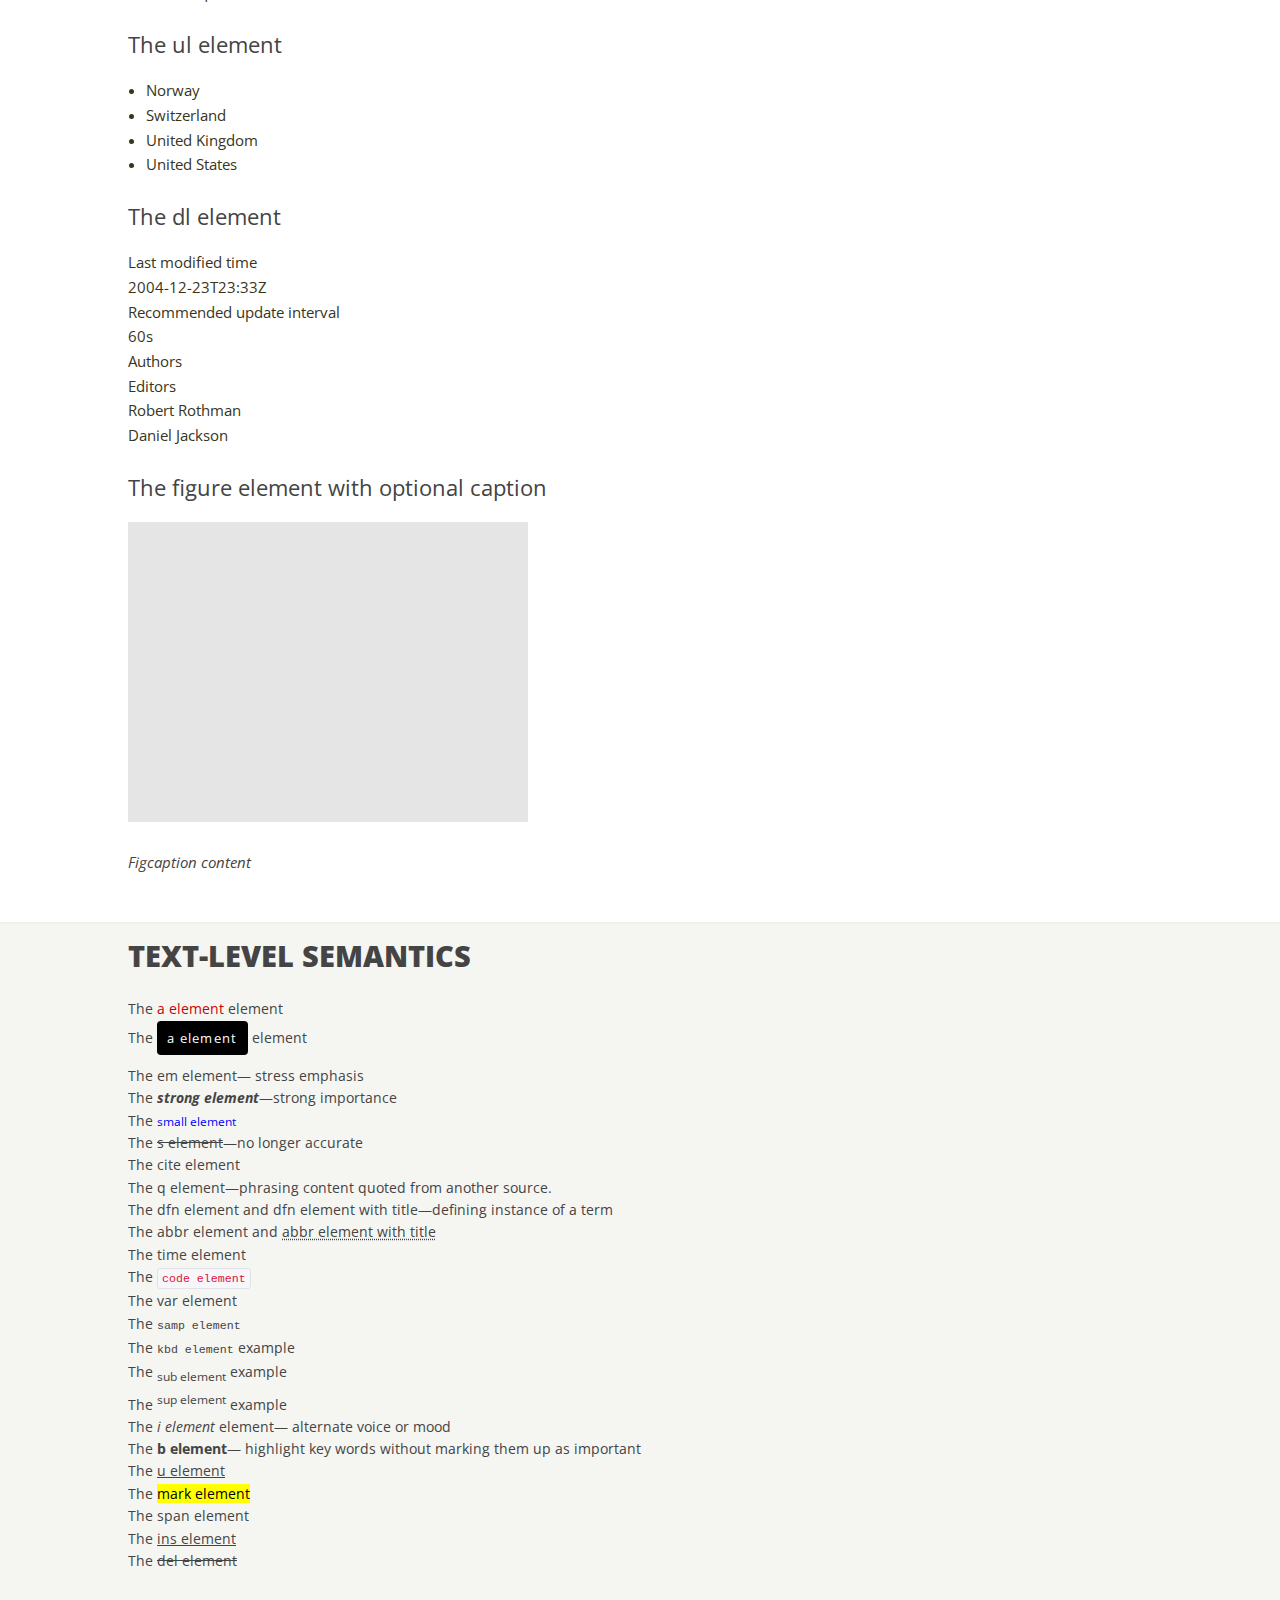
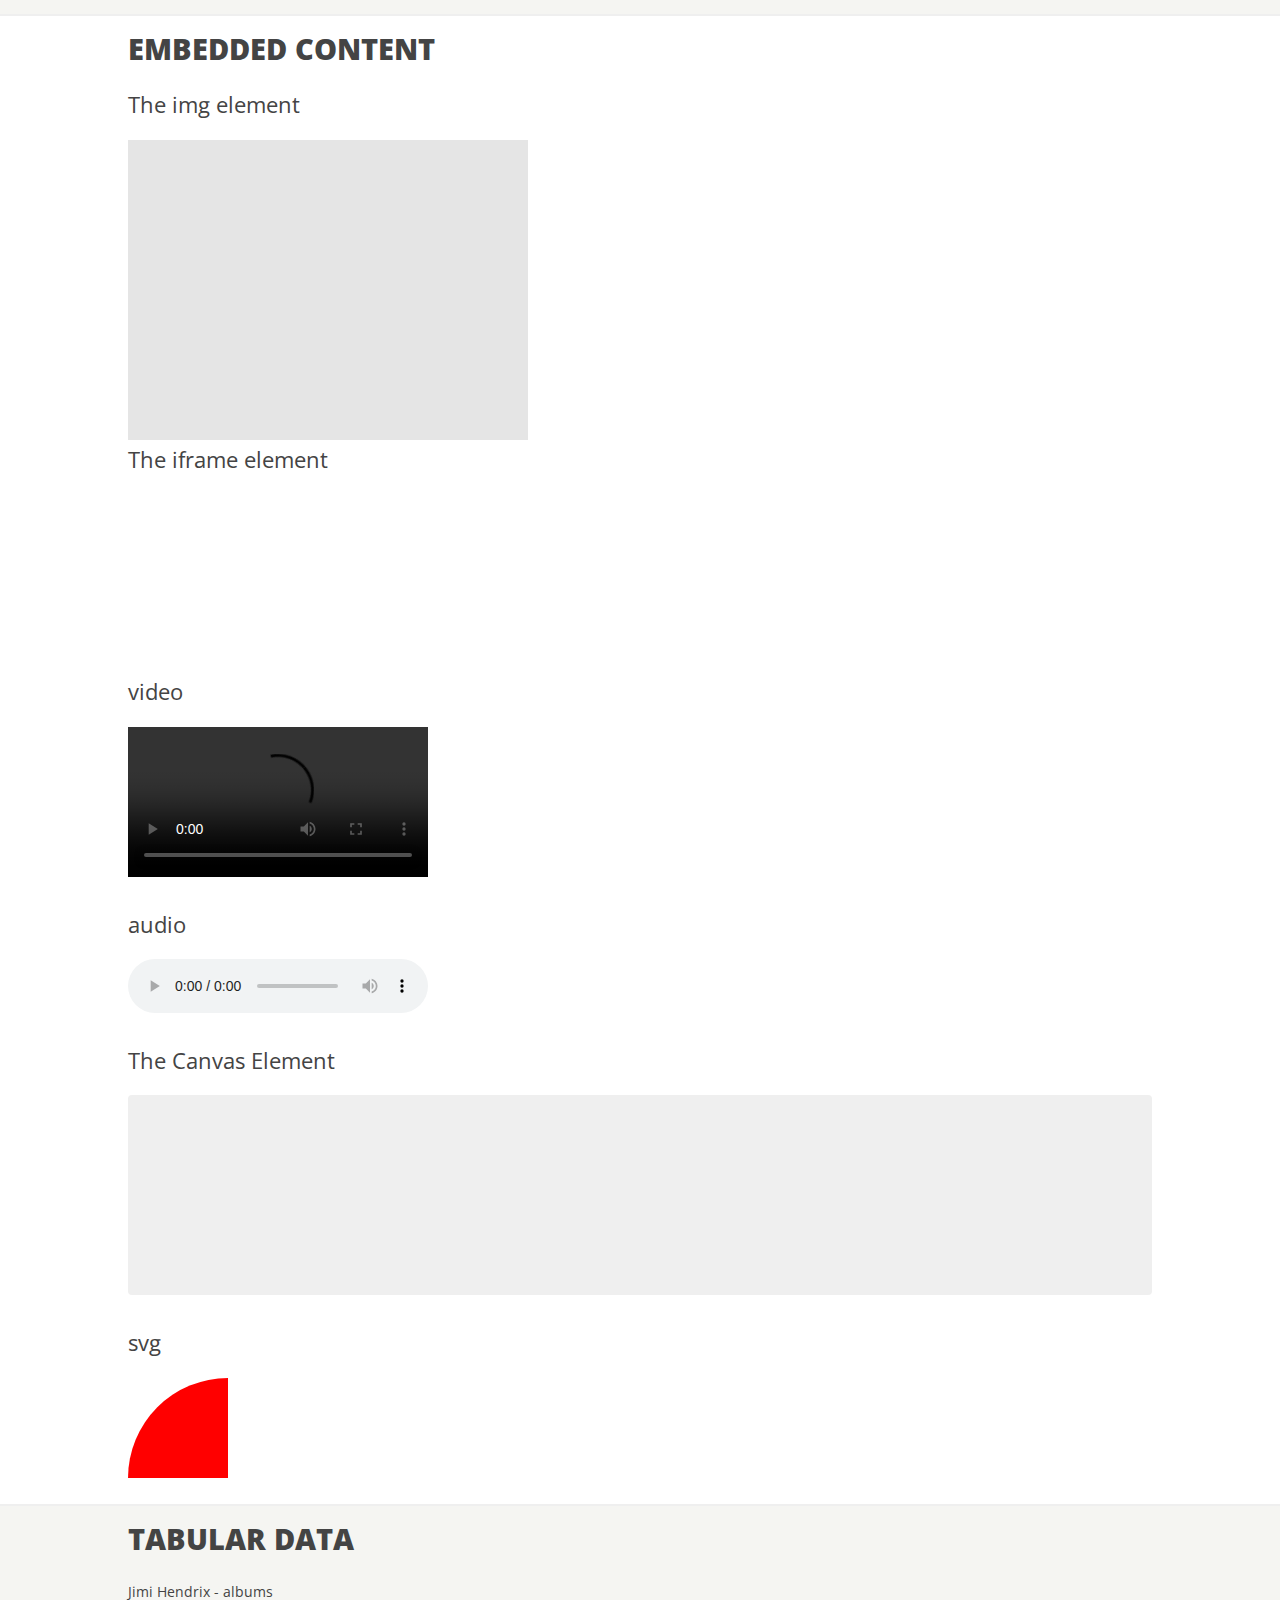
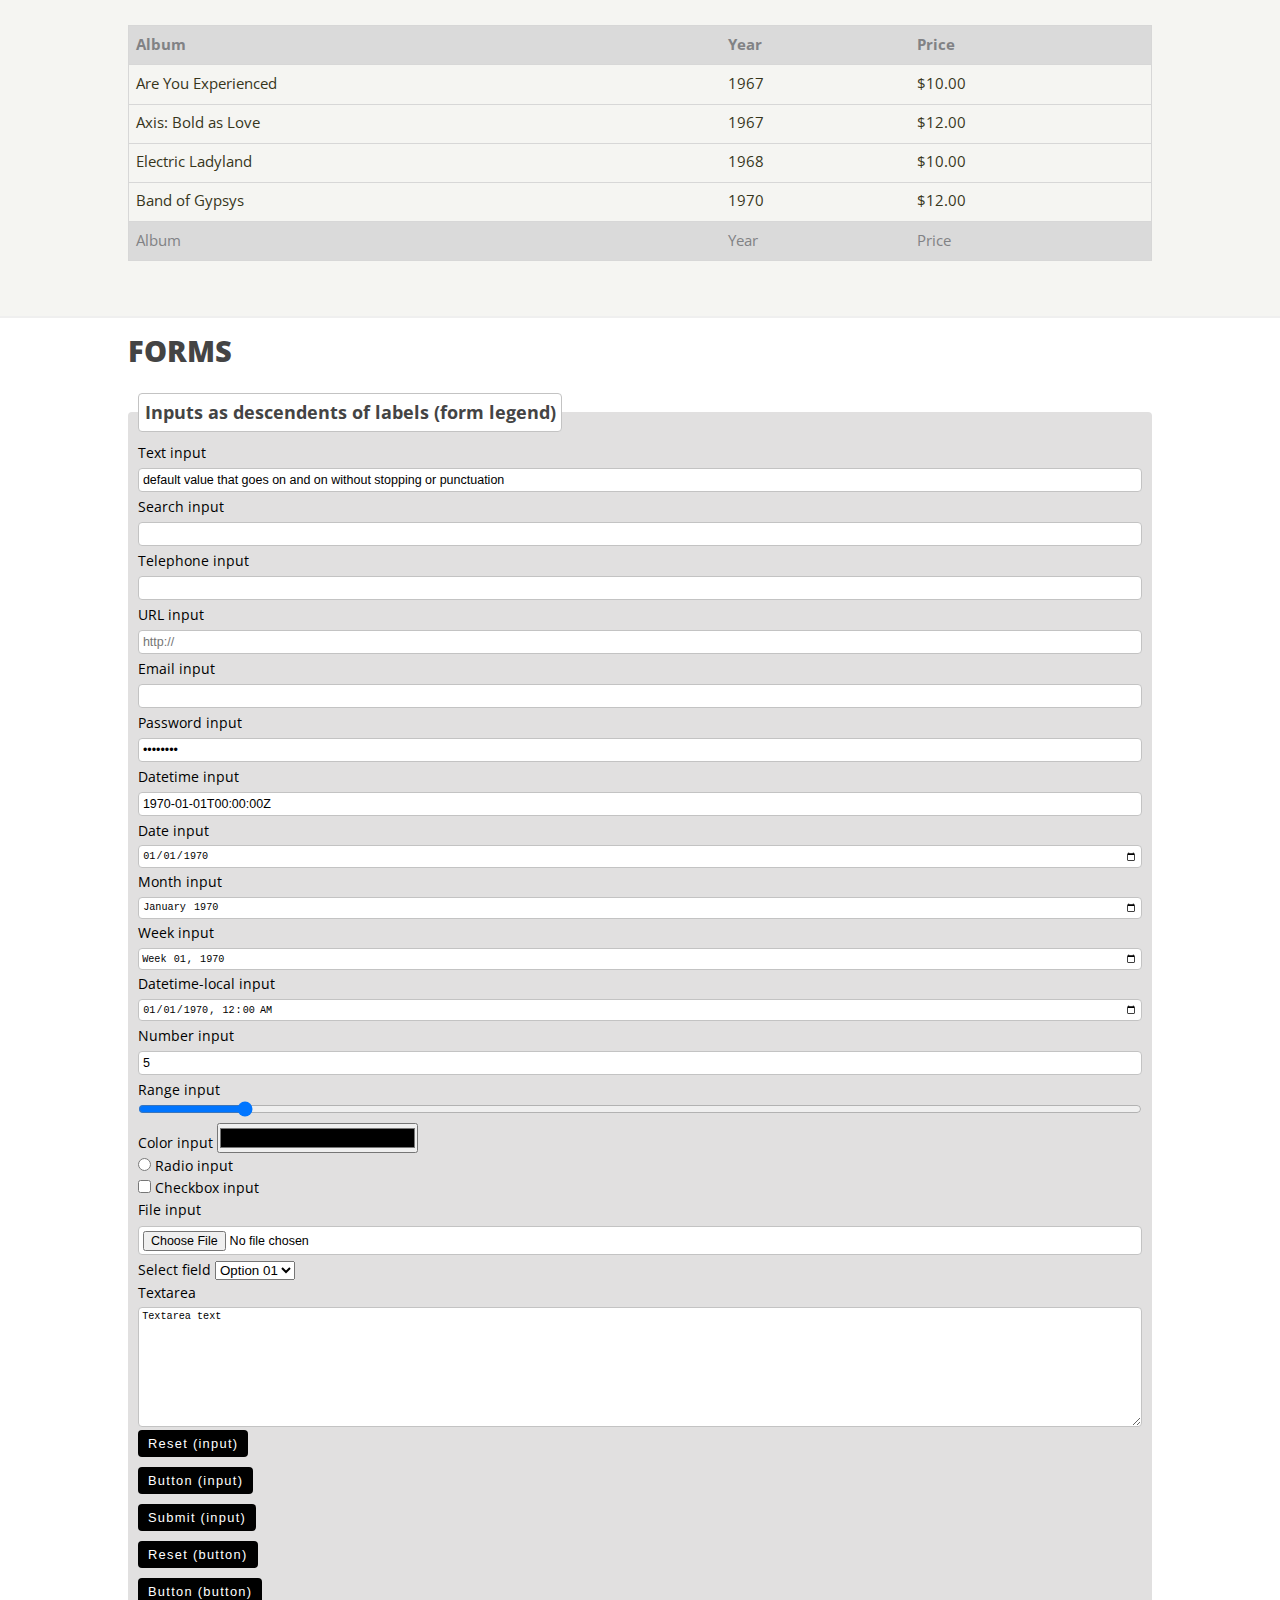
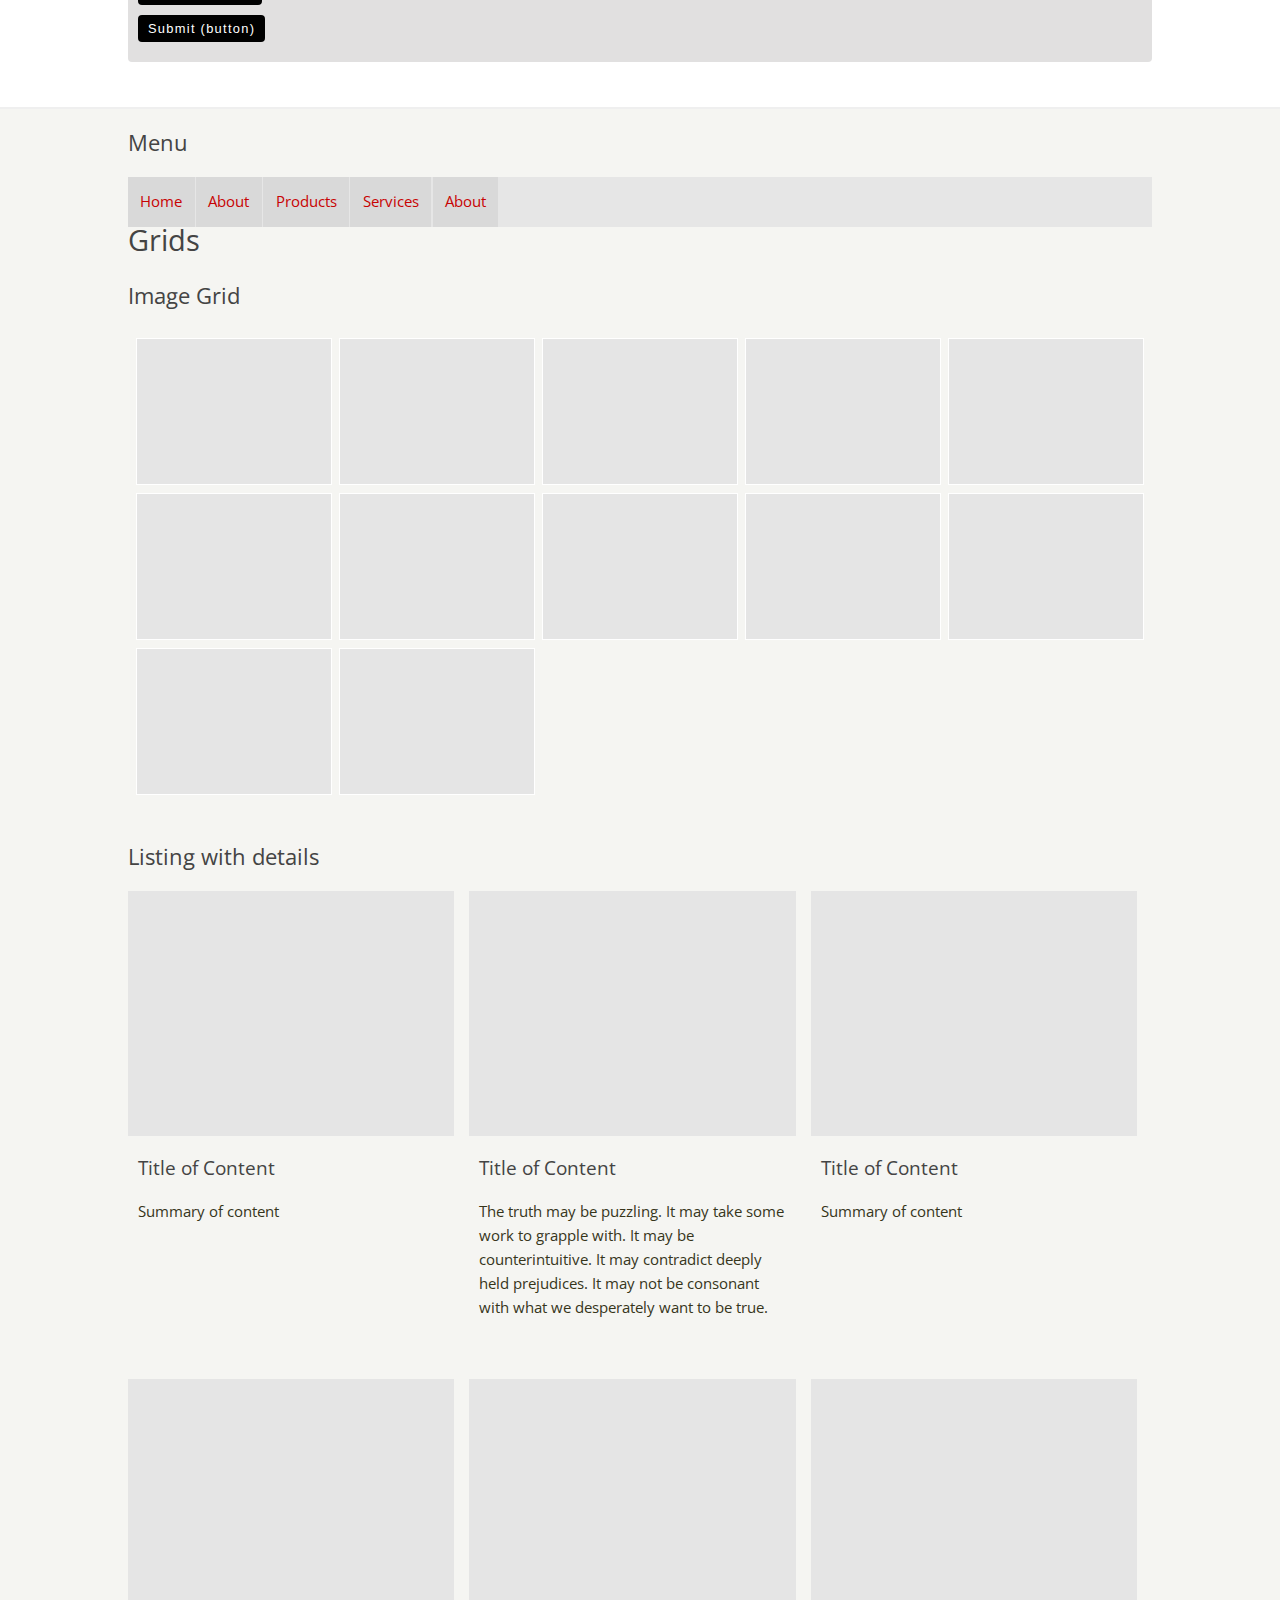
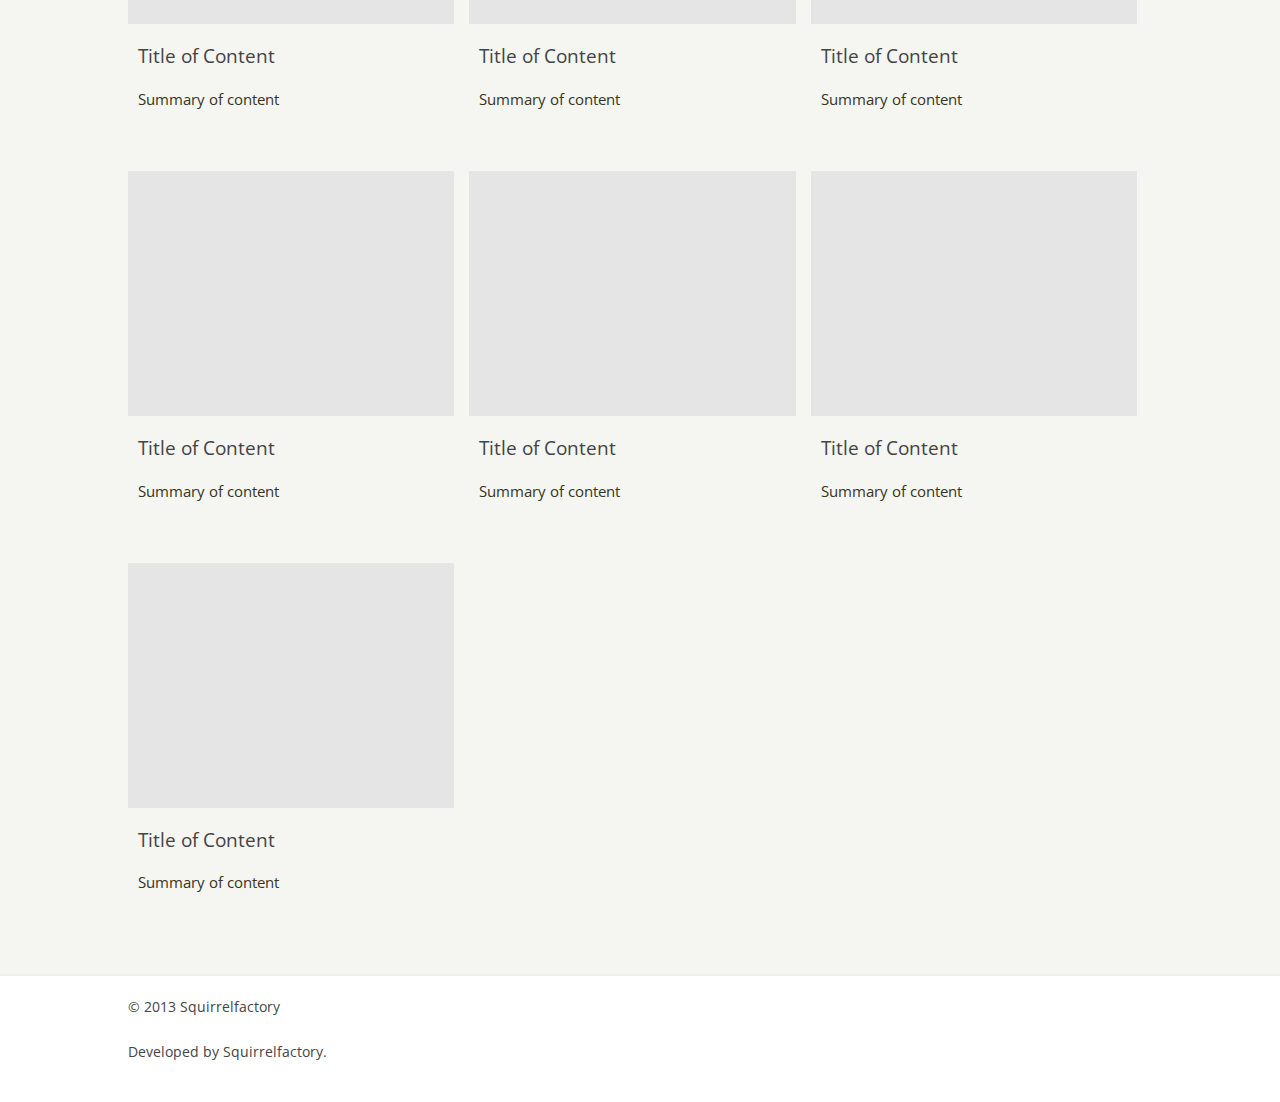
==== commit a172d530: "header tweaks" ====
--- a/index.html
+++ b/index.html
@@ -22,7 +22,7 @@
 		<link rel="stylesheet" type="text/css" href="assets/css/core.css" />
 		
 		<!-- typeography -->
-		<link href='http://fonts.googleapis.com/css?family=Open+Sans:400,800' rel='stylesheet' type='text/css'>
+		<link href='http://fonts.googleapis.com/css?family=Open+Sans:400,600,800' rel='stylesheet' type='text/css'>
 		
 		<!-- vendor scripts.js-->
 		<script src="assets/js/vendor/respond.min.js"></script>
@@ -33,7 +33,7 @@
 	
 	<body>
 		<header class="body">
-			<img src="assets/images/squirrelfactory/logo.png" alt="logo" width="74" height="74">
+			<img src="assets/images/squirrelfactory/logo.png" alt="logo" width="37" height="37">
 			<h1>Squirrelplate</h1>
 		</header>
 		
--- a/assets/css/core.css
+++ b/assets/css/core.css
@@ -1,738 +1 @@
-body, div, dl, dt, dd, ul, ol, li, h1, h2, h3, h4, h5, h6, pre, form, fieldset, input, textarea, p, blockquote, th, td, figure, button {
-  margin: 0;
-  padding: 0; }
-
-table {
-  border-collapse: collapse;
-  border-spacing: 0; }
-
-fieldset, img {
-  border: 0; }
-
-address, caption, cite, code, dfn, em, strong, th, var {
-  font-style: normal;
-  font-weight: normal; }
-
-ol, ul {
-  list-style: none; }
-
-caption, th {
-  text-align: left; }
-
-q:before, q:after {
-  content: ""; }
-
-abbr, acronym {
-  border: 0; }
-
-/* change the box – model makes the final rendered box the declared width, and any border and padding cut inside the box [http://css-tricks.com/box-sizing/] */
-* {
-  -moz-box-sizing: border-box;
-  -webkit-box-sizing: border-box;
-  box-sizing: border-box; }
-
-/* ==========================================================================
-   Group - clears floated elements [http://css-tricks.com/snippets/css/clear-fix/]
-   ========================================================================== */
-.group:before,
-.group:after {
-  content: "";
-  display: table; }
-
-.group:after {
-  clear: both; }
-
-.group {
-  zoom: 1;
-  /* For IE 6/7 (trigger hasLayout) */ }
-
-@media print {
-  body {
-    width: 100% !important;
-    margin: 0 !important;
-    padding: 0 !important;
-    line-height: 1.4em;
-    font-size: 12pt;
-    background: none;
-    color: #444; }
-
-  /* Headings */
-  h1, h2, h3, h4, h5, h6 {
-    margin: 20px 0 10px 0;
-    color: #000; }
-
-  h1 {
-    font-size: 16pt;
-    background: none;
-    margin-bottom: 20px; }
-
-  h2 {
-    font-size: 14pt; }
-
-  h3 {
-    font-size: 12pt; }
-
-  h4, h5, h6 {
-    font-size: 12pt; }
-
-  hr {
-    background-color: #ccc; }
-
-  /* Images */
-  img {
-    margin: 1em 1.5em 1.5em 0; }
-
-  a img {
-    border: none; }
-
-  /* Links */
-  a:link,
-  a:visited {
-    background: transparent;
-    text-decoration: underline;
-    color: #333; }
-
-  /* Table */
-  caption {
-    background: #fff;
-    margin-bottom: 2em;
-    text-align: left; }
-
-  tr {
-    page-break-inside: avoid; }
-
-  /* Custom Print Styles
-     ========================================================================== */
-  #id {
-    display: none; }
-
-  /* Masthead */
-  #print-masthead {
-    width: 100% !important;
-    display: block;
-    text-align: left;
-    height: 145px;
-    padding: 10px;
-    margin: 0;
-    border-bottom: 1px solid #c4c4c4; }
-
-  #print-masthead p {
-    float: right;
-    padding: 0 10px 0 0;
-    margin: 0 0px 0 0;
-    text-align: right;
-    width: 8cm;
-    font-size: 8pt; }
-
-  #print-masthead img {
-    margin: 0px 0px 0px 0px; }
-
-  #content-wrapper {
-    width: 100% !important;
-    border: none;
-    background: #FFF; }
-
-  #content {
-    width: 100% !important;
-    margin: 0;
-    padding: 0; } }
-/**
- * prism.js default theme for JavaScript, CSS and HTML
- * Based on dabblet (http://dabblet.com)
- * @author Lea Verou
- */
-code[class*="language-"],
-pre[class*="language-"] {
-  color: black;
-  text-shadow: 0 1px white;
-  font-family: Consolas, Monaco, 'Andale Mono', monospace;
-  direction: ltr;
-  text-align: left;
-  white-space: pre;
-  word-spacing: normal;
-  -moz-tab-size: 4;
-  -o-tab-size: 4;
-  tab-size: 4;
-  -webkit-hyphens: none;
-  -moz-hyphens: none;
-  -ms-hyphens: none;
-  hyphens: none; }
-
-@media print {
-  code[class*="language-"],
-  pre[class*="language-"] {
-    text-shadow: none; } }
-/* Code blocks */
-pre[class*="language-"] {
-  padding: 1em;
-  margin: .5em 0;
-  overflow: auto; }
-
-:not(pre) > code[class*="language-"],
-pre[class*="language-"] {
-  background: #f5f2f0; }
-
-/* Inline code */
-:not(pre) > code[class*="language-"] {
-  padding: .1em;
-  border-radius: .3em; }
-
-.token.comment,
-.token.prolog,
-.token.doctype,
-.token.cdata {
-  color: slategray; }
-
-.token.punctuation {
-  color: #999; }
-
-.namespace {
-  opacity: .7; }
-
-.token.property,
-.token.tag,
-.token.boolean,
-.token.number {
-  color: #905; }
-
-.token.selector,
-.token.attr-name,
-.token.string {
-  color: #690; }
-
-.token.operator,
-.token.entity,
-.token.url,
-.language-css .token.string,
-.style .token.string {
-  color: #a67f59;
-  background: rgba(255, 255, 255, 0.5); }
-
-.token.atrule,
-.token.attr-value,
-.token.keyword {
-  color: #07a; }
-
-.token.regex,
-.token.important {
-  color: #e90; }
-
-.token.important {
-  font-weight: bold; }
-
-.token.entity {
-  cursor: help; }
-
-body {
-  -webkit-text-size-adjust: 100%;
-  -ms-text-size-adjust: 100%;
-  -webkit-font-smoothing: antialiased;
-  background: #fff;
-  color: #444;
-  font-family: 'Open Sans', sans-serif;
-  font-size: 100%;
-  line-height: 1.5em; }
-
-@media all and (min-width: 75em) {
-  body {
-    font-size: 110%; } }
-@media all and (min-width: 87.5em) {
-  body {
-    font-size: 120%; } }
-h1,
-h2,
-h3,
-h4,
-h5,
-h6 {
-  margin: 0 0 1em 0;
-  color: #444;
-  font-family: 'Open Sans', sans-serif;
-  font-weight: 400; }
-
-h1 {
-  font-size: 1.625em; }
-
-h2 {
-  font-size: 1.4375em; }
-
-h3 {
-  font-size: 1.25em; }
-
-h4 {
-  font-size: 1.125em; }
-
-h5 {
-  font-size: 1.0625em; }
-
-h6 {
-  font-size: 1.0625em; }
-
-p,
-address,
-caption {
-  font-size: 0.8125em;
-  font-weight: normal;
-  line-height: 1.5625em;
-  margin: 0 0 1.5625em 0; }
-
-hr {
-  margin: 1.25em 0 2.5em 0;
-  border: none;
-  clear: both;
-  color: #d9d9d9;
-  background-color: #d9d9d9;
-  height: 1px; }
-
-/* Pre: marking up blocks of code */
-pre {
-  	/*background:#fff;
-  	border:1px dotted #c3c3c3;
-  	border-radius:4px;
-  	font-size:1.0625em;
-  	margin-bottom:1.5625em;
-  	overflow-y:hidden;
-  	padding:1.5625em 1em;
-  	line-height:0;
-  }
-  
-  pre ol {
-  	margin:0 0 0 1.375em;
-  	list-style:decimal;
-  	padding:0!important;
-  }
-  
-  pre li {
-  	line-height: 0.8125em;	*/ }
-
-blockquote {
-  font-style: italic;
-  line-height: 1.8em;
-  margin: 0 0 1.5625em 0;
-  padding: 0; }
-
-ol {
-  list-style-type: decimal;
-  margin: 10px 0 25px 22px; }
-
-ul {
-  list-style-type: disc;
-  margin: 10px 0 25px 18px; }
-
-dl {
-  margin: 10px 0 25px 0; }
-
-figure {
-  margin-bottom: 25px;
-  font-size: 0.875em; }
-
-figcaption {
-  padding: 20px 0 0 0;
-  font-style: italic; }
-
-li,
-dt,
-dd,
-table th,
-table td {
-  color: #37351b;
-  font-size: 0.875em;
-  /* NEEDS ATTENTION */
-  line-height: 1.6em;
-  /* NEEDS ATTENTION */ }
-
-li li {
-  font-size: 1em; }
-
-/* 
- * Reduce sizing of fonts if tags appear inside table cells 
- * Add to this list with further tags 
- */
-td p,
-td li,
-td h1,
-td h2,
-li p {
-  font-size: 1em !important; }
-
-/* Text level semantics
- * INSERT LINK TO WC3 SPECS
- * MAY NEED TO RE_ORDER THIS LIST
- */
-a,
-a:visited {
-  color: #c80303;
-  text-decoration: none; }
-
-a:hover {
-  color: red; }
-
-strong {
-  font-style: italic;
-  font-weight: bold; }
-
-small {
-  color: blue; }
-
-code {
-  padding: 3px 4px;
-  color: #d14;
-  background-color: #f7f7f9;
-  border: 1px solid #e1e1e8;
-  border-radius: 0.25em; }
-
-b {
-  font-weight: bold; }
-
-a[href^=tel] {
-  color: inherit;
-  text-decoration: none; }
-
-img {
-  margin: 0;
-  max-width: 100%; }
-
-iframe {
-  background: #fff;
-  border: none;
-  border-radius: 4px;
-  margin: 0 0 1.5625em 0;
-  width: 100%; }
-
-video {
-  margin: 0 0 1.5625em 0; }
-
-audio {
-  margin: 0 0 1.5625em 0; }
-
-canvas {
-  background: #efefef;
-  border: none;
-  border-radius: 4px;
-  margin: 0 0 1.5625em 0;
-  width: 100%;
-  height: 200px; }
-
-table {
-  border: 1px solid #d7d7d7;
-  margin: 0 0 2em 0;
-  width: 100%; }
-
-table thead th {
-  background: #dadada;
-  font-weight: bold; }
-
-table th {
-  color: #818285; }
-
-table th,
-table td {
-  border-bottom: 1px solid #d7d7d7;
-  padding: 0.43752em; }
-
-table tbody tr.oddrow th,
-table tbody tr.oddrow td {
-  background: #f8fdff; }
-
-table tfoot th {
-  background: #dadada; }
-
-fieldset {
-  background: #e1e0e0;
-  border-radius: 4px;
-  margin-bottom: 25px;
-  padding: 10px; }
-
-fieldset p {
-  margin: 0; }
-
-legend {
-  background: #fff;
-  border: 1px solid #c3c3c3;
-  border-radius: 4px;
-  font-weight: bold;
-  padding: 0.3125em; }
-
-label {
-  color: #000;
-  margin: 0; }
-
-input[type="text"],
-input[type="search"],
-input[type="tel"],
-input[type="url"],
-input[type="email"],
-input[type="password"],
-input[type="datetime"],
-input[type="date"],
-input[type="month"],
-input[type="week"],
-input[type="datetime-local"],
-input[type="number"],
-input[type="file"],
-textarea {
-  background-color: #fff;
-  border: 1px solid #c3c3c3;
-  border-radius: 4px;
-  color: #000;
-  font-size: 0.875em;
-  margin: 0.3125em 0 0.3125em 0;
-  padding: 0.3125em;
-  vertical-align: middle;
-  width: 100%; }
-
-textarea {
-  height: 120px; }
-
-input[type="search"] {
-  -moz-appearance: none;
-  -webkit-appearance: none; }
-
-input[type="color"] {
-  padding: 0;
-  height: 30px;
-  width: 20%; }
-
-select {
-  font-size: 1.125em;
-  width: 100%; }
-
-input[type="range"] {
-  font-size: 1.125em;
-  width: 100%; }
-
-input[type="reset"],
-input[type="button"],
-input[type="submit"],
-button[type="reset"],
-button[type="button"],
-button[type="submit"],
-.btn {
-  background: #000;
-  border: none;
-  border-radius: 4px;
-  color: #fff;
-  cursor: pointer;
-  padding: 6px 10px 6px 10px;
-  font-size: 0.9em;
-  margin: 0 0 10px 0;
-  width: auto;
-  overflow: visible;
-  -webkit-appearance: none;
-  -moz-appearance: none;
-  display: inline-block;
-  letter-spacing: 0.1em;
-  text-align: center;
-  -moz-transition: all 0.2s linear;
-  -ms-transition: all 0.2s linear;
-  -o-transition: all 0.2s linear;
-  -webkit-transition: all 0.2s linear;
-  transition: all 0.2s linear; }
-
-input[type="reset"]:hover,
-input[type="button"]:hover,
-input[type="submit"]:hover,
-button[type="reset"]:hover,
-button[type="button"]:hover,
-button[type="submit"]:hover,
-.btn:hover {
-  background: red;
-  color: #FFF; }
-
-.grid {
-  padding: 0.25em;
-  overflow: hidden;
-  margin: 0 0 40px 0;
-  list-style-type: none; }
-
-.grid li {
-  float: left;
-  width: 100%;
-  padding: 0.25em;
-  display: list-item; }
-
-.grid img {
-  display: block;
-  border: 1px solid #fff; }
-
-.grid img:hover {
-  border: 1px solid #ababab; }
-
-.grid li:nth-child(odd) {
-  clear: left; }
-
-@media screen and (min-width: 640px) {
-  .grid li {
-    width: 33.3333333333333333%; }
-
-  .grid li:nth-child(3n+1) {
-    clear: left; }
-
-  .grid li:nth-child(odd) {
-    clear: none; } }
-@media screen and (min-width: 880px) {
-  .grid li {
-    width: 25%; }
-
-  .grid li:nth-child(4n+1) {
-    clear: left; }
-
-  .grid li:nth-child(3n+1) {
-    clear: none; } }
-@media screen and (min-width: 1152px) {
-  .grid li {
-    width: 20%; }
-
-  .grid li:nth-child(5n+1) {
-    clear: left; }
-
-  .grid li:nth-child(4n+1) {
-    clear: none; } }
-@media screen and (min-width: 1440px) {
-  .grid li {
-    width: 16.666666666%; }
-
-  .grid li:nth-child(6n+1) {
-    clear: left; }
-
-  .grid li:nth-child(5n+1) {
-    clear: none; } }
-.listing {
-  margin: 0 0 20px 0;
-  padding: 0;
-  list-style-type: none; }
-
-.listing li {
-  display: table;
-  border-collapse: collapse;
-  width: 100%;
-  margin: 0 0 10px 0;
-  border-bottom: 1px solid #dbdbdb; }
-
-.inner {
-  display: table-row;
-  overflow: hidden; }
-
-.listing li .img-holder {
-  display: table-cell;
-  vertical-align: top;
-  /* works due to display table */
-  width: 40%;
-  padding-right: 1em; }
-
-.listing li .img-holder img {
-  display: block;
-  width: 100%;
-  height: auto;
-  padding-bottom: 10px; }
-
-.listing li .details {
-  display: table-cell;
-  vertical-align: top;
-  width: 60%; }
-
-@media all and (min-width: 640px) {
-  .listing {
-    margin: 0 auto;
-    overflow: hidden; }
-
-  .listing li {
-    padding: 0 15px 15px 0;
-    display: block;
-    width: 50%;
-    float: left;
-    border: none; }
-
-  .listing li .img-holder, .listing li .details, .inner {
-    display: block;
-    width: auto;
-    padding: 0; }
-
-  .listing li .details {
-    padding: 10px; } }
-@media all and (min-width: 900px) {
-  .listing li {
-    width: 33.33333333%; }
-
-  /* Every 4th element clear left */
-  .listing li:nth-child(3n+1) {
-    clear: left; } }
-header {
-  border-bottom: 2px solid #efefef; }
-
-header img {
-  float: left;
-  margin: 0 20px 20px 0; }
-
-header h1 {
-  margin-bottom: 30px; }
-
-.body {
-  padding: 1.125em 10%; }
-
-.body-full {
-  border-bottom: 2px solid #efefef; }
-
-.body-alternate {
-  background: #f5f5f2; }
-
-.body h1:first-child {
-  font-weight: 800;
-  text-transform: uppercase; }
-
-a.menu-link {
-  float: right;
-  display: block;
-  padding: 35px 10px;
-  line-height: 0;
-  background: #e6e6e6;
-  font-size: 2em; }
-
-nav[role=navigation] {
-  clear: both;
-  -webkit-transition: all 0.3s ease-out;
-  -moz-transition: all 0.3s ease-out;
-  -ms-transition: all 0.3s ease-out;
-  -o-transition: all 0.3s ease-out;
-  transition: all 0.3s ease-out;
-  background: #e6e6e6; }
-
-/* Hide the menu on inital viewport */
-.js nav[role=navigation] {
-  overflow: hidden;
-  max-height: 0; }
-
-nav[role=navigation].active {
-  max-height: 15em; }
-
-nav[role=navigation] ul {
-  margin: 0;
-  padding: 0;
-  list-style-type: none; }
-
-nav[role=navigation] li a {
-  display: block;
-  padding: 0.8em;
-  border-bottom: 1px solid #fff; }
-
-nav[role=navigation] li a:hover {
-  background: #d4d4d4; }
-
-@media screen and (min-width: 48.25em) {
-  a.menu-link {
-    display: none; }
-
-  .js nav[role=navigation] {
-    max-height: none; }
-
-  nav[role=navigation] ul {
-    margin: 0 0 0 0;
-    border: 0; }
-
-  nav[role=navigation] li {
-    float: left;
-    margin: 0 0.1em 0 0; }
-
-  nav[role=navigation] li a {
-    border: 0;
-    background: #d9d9d9; } }
+body,div,dl,dt,dd,ul,ol,li,h1,h2,h3,h4,h5,h6,pre,form,fieldset,input,textarea,p,blockquote,th,td,figure,button{margin:0;padding:0}table{border-collapse:collapse;border-spacing:0}fieldset,img{border:0}address,caption,cite,code,dfn,em,strong,th,var{font-style:normal;font-weight:normal}ol,ul{list-style:none}caption,th{text-align:left}q:before,q:after{content:""}abbr,acronym{border:0}*{-moz-box-sizing:border-box;-webkit-box-sizing:border-box;box-sizing:border-box}.group:before,.group:after{content:"";display:table}.group:after{clear:both}.group{zoom:1}@media print{body{width:100% !important;margin:0 !important;padding:0 !important;line-height:1.4em;font-size:12pt;background:none;color:#444}h1,h2,h3,h4,h5,h6{margin:20px 0 10px 0;color:#000}h1{font-size:16pt;background:none;margin-bottom:20px}h2{font-size:14pt}h3{font-size:12pt}h4,h5,h6{font-size:12pt}hr{background-color:#ccc}img{margin:1em 1.5em 1.5em 0}a img{border:none}a:link,a:visited{background:transparent;text-decoration:underline;color:#333}caption{background:#fff;margin-bottom:2em;text-align:left}tr{page-break-inside:avoid}#id{display:none}#print-masthead{width:100% !important;display:block;text-align:left;height:145px;padding:10px;margin:0;border-bottom:1px solid #c4c4c4}#print-masthead p{float:right;padding:0 10px 0 0;margin:0 0px 0 0;text-align:right;width:8cm;font-size:8pt}#print-masthead img{margin:0px 0px 0px 0px}#content-wrapper{width:100% !important;border:none;background:#FFF}#content{width:100% !important;margin:0;padding:0}}code[class*="language-"],pre[class*="language-"]{color:black;text-shadow:0 1px white;font-family:Consolas, Monaco, 'Andale Mono', monospace;direction:ltr;text-align:left;white-space:pre;word-spacing:normal;-moz-tab-size:4;-o-tab-size:4;tab-size:4;-webkit-hyphens:none;-moz-hyphens:none;-ms-hyphens:none;hyphens:none}@media print{code[class*="language-"],pre[class*="language-"]{text-shadow:none}}pre[class*="language-"]{padding:1em;margin:.5em 0;overflow:auto}:not(pre)>code[class*="language-"],pre[class*="language-"]{background:#f5f2f0}:not(pre)>code[class*="language-"]{padding:.1em;border-radius:.3em}.token.comment,.token.prolog,.token.doctype,.token.cdata{color:slategray}.token.punctuation{color:#999}.namespace{opacity:.7}.token.property,.token.tag,.token.boolean,.token.number{color:#905}.token.selector,.token.attr-name,.token.string{color:#690}.token.operator,.token.entity,.token.url,.language-css .token.string,.style .token.string{color:#a67f59;background:rgba(255,255,255,0.5)}.token.atrule,.token.attr-value,.token.keyword{color:#07a}.token.regex,.token.important{color:#e90}.token.important{font-weight:bold}.token.entity{cursor:help}body{-webkit-text-size-adjust:100%;-ms-text-size-adjust:100%;-webkit-font-smoothing:antialiased;background:#fff;color:#444;font-family:'Open Sans', sans-serif;font-size:100%;line-height:1.5em}@media all and (min-width: 75em){body{font-size:110%}}@media all and (min-width: 87.5em){body{font-size:120%}}h1,h2,h3,h4,h5,h6{margin:0 0 1em 0;color:#444;font-weight:400}h1{font-size:1.625em}h2{font-size:1.4375em}h3{font-size:1.25em}h4{font-size:1.125em}h5{font-size:1.0625em}h6{font-size:1.0625em}p,address,caption{font-size:0.8125em;font-weight:normal;line-height:1.5625em;margin:0 0 1.5625em 0}hr{margin:1.25em 0 2.5em 0;border:none;clear:both;color:#d9d9d9;background-color:#d9d9d9;height:1px}blockquote{font-style:italic;line-height:1.8em;margin:0 0 1.5625em 0;padding:0}ol{list-style-type:decimal;margin:10px 0 25px 22px}ul{list-style-type:disc;margin:10px 0 25px 18px}dl{margin:10px 0 25px 0}figure{margin-bottom:25px;font-size:0.875em}figcaption{padding:20px 0 0 0;font-style:italic}li,dt,dd,table th,table td{color:#37351b;font-size:0.875em;line-height:1.6em}li li{font-size:1em}td p,td li,td h1,td h2,li p{font-size:1em !important}a,a:visited{color:#c80303;text-decoration:none}a:hover{color:red}strong{font-style:italic;font-weight:bold}small{color:blue}code{padding:3px 4px;color:#d14;background-color:#f7f7f9;border:1px solid #e1e1e8;border-radius:0.25em}b{font-weight:bold}a[href^=tel]{color:inherit;text-decoration:none}img{margin:0;max-width:100%}a img,a:visited img{text-decoration:none}iframe{background:#fff;border:none;border-radius:4px;margin:0 0 1.5625em 0;width:100%}video{margin:0 0 1.5625em 0}audio{margin:0 0 1.5625em 0}canvas{background:#efefef;border:none;border-radius:4px;margin:0 0 1.5625em 0;width:100%;height:200px}table{border:1px solid #d7d7d7;margin:0 0 2em 0;width:100%}table thead th{background:#dadada;font-weight:bold}table th{color:#818285}table th,table td{border-bottom:1px solid #d7d7d7;padding:0.43752em}table tbody tr.oddrow th,table tbody tr.oddrow td{background:#f8fdff}table tfoot th{background:#dadada}fieldset{background:#e1e0e0;border-radius:4px;margin-bottom:25px;padding:10px}fieldset p{margin:0}legend{background:#fff;border:1px solid #c3c3c3;border-radius:4px;font-weight:bold;padding:0.3125em}label{color:#000;margin:0}input[type="text"],input[type="search"],input[type="tel"],input[type="url"],input[type="email"],input[type="password"],input[type="datetime"],input[type="date"],input[type="month"],input[type="week"],input[type="datetime-local"],input[type="number"],input[type="file"],textarea{background-color:#fff;border:1px solid #c3c3c3;border-radius:4px;color:#000;font-size:0.875em;margin:0.3125em 0 0.3125em 0;padding:0.3125em;vertical-align:middle;width:100%}textarea{height:120px}input[type="search"]{-moz-appearance:none;-webkit-appearance:none}input[type="color"]{padding:0;height:30px;width:20%}input[type="select"]{font-size:0.875em;width:100%;border-color:#999;font-family:"Lucida Grande", Lucida Sans, "Helvetica Neue", Helvetica, sans-serif}input[type="range"]{font-size:1.125em;width:100%}input[type="reset"],input[type="button"],input[type="submit"],button[type="reset"],button[type="button"],button[type="submit"],.btn{background:#000;border:none;border-radius:4px;color:#fff;cursor:pointer;padding:6px 10px 6px 10px;font-size:0.9em;margin:0 0 10px 0;width:auto;overflow:visible;-webkit-appearance:none;-moz-appearance:none;display:inline-block;letter-spacing:0.1em;text-align:center;-moz-transition:all 0.2s linear;-ms-transition:all 0.2s linear;-o-transition:all 0.2s linear;-webkit-transition:all 0.2s linear;transition:all 0.2s linear}input[type="reset"]:hover,input[type="button"]:hover,input[type="submit"]:hover,button[type="reset"]:hover,button[type="button"]:hover,button[type="submit"]:hover,.btn:hover{background:red;color:#FFF}.grid{padding:0.25em;overflow:hidden;margin:0 0 40px 0;list-style-type:none}.grid li{float:left;width:100%;padding:0.25em;display:list-item}.grid img{display:block;border:1px solid #fff}.grid img:hover{border:1px solid #ababab}.grid li:nth-child(odd){clear:left}@media screen and (min-width: 640px){.grid li{width:33.3333333333333333%}.grid li:nth-child(3n+1){clear:left}.grid li:nth-child(odd){clear:none}}@media screen and (min-width: 880px){.grid li{width:25%}.grid li:nth-child(4n+1){clear:left}.grid li:nth-child(3n+1){clear:none}}@media screen and (min-width: 1152px){.grid li{width:20%}.grid li:nth-child(5n+1){clear:left}.grid li:nth-child(4n+1){clear:none}}@media screen and (min-width: 1440px){.grid li{width:16.666666666%}.grid li:nth-child(6n+1){clear:left}.grid li:nth-child(5n+1){clear:none}}.listing{margin:0 0 20px 0;padding:0;list-style-type:none}.listing li{display:table;border-collapse:collapse;width:100%;margin:0 0 10px 0;border-bottom:1px solid #dbdbdb}.inner{display:table-row;overflow:hidden}.listing li .img-holder{display:table-cell;vertical-align:top;width:40%;padding-right:1em}.listing li .img-holder img{display:block;width:100%;height:auto;padding-bottom:10px}.listing li .details{display:table-cell;vertical-align:top;width:60%}@media all and (min-width: 640px){.listing{margin:0 auto;overflow:hidden}.listing li{padding:0 15px 15px 0;display:block;width:50%;float:left;border:none}.listing li .img-holder,.listing li .details,.inner{display:block;width:auto;padding:0}.listing li .details{padding:10px}}@media all and (min-width: 900px){.listing li{width:33.33333333%}.listing li:nth-child(3n+1){clear:left}}header{border-bottom:1px solid #efefef}header img{float:left;margin:0 20px 0px 0}header h1{margin:0;font-size:0.875em;font-weight:600;padding:5px}.body{padding:1.125em 10%}.body-full{border-bottom:2px solid #efefef}.body-alternate{background:#f5f5f2}.body h1:first-child{font-weight:800;text-transform:uppercase}a.menu-link{float:right;display:block;padding:35px 10px;line-height:0;background:#e6e6e6;font-size:2em}nav[role=navigation]{clear:both;-webkit-transition:all 0.3s ease-out;-moz-transition:all 0.3s ease-out;-ms-transition:all 0.3s ease-out;-o-transition:all 0.3s ease-out;transition:all 0.3s ease-out;background:#e6e6e6}.js nav[role=navigation]{overflow:hidden;max-height:0}nav[role=navigation].active{max-height:15em}nav[role=navigation] ul{margin:0;padding:0;list-style-type:none}nav[role=navigation] li a{display:block;padding:0.8em;border-bottom:1px solid #fff}nav[role=navigation] li a:hover{background:#d4d4d4}@media screen and (min-width: 48.25em){a.menu-link{display:none}.js nav[role=navigation]{max-height:none}nav[role=navigation] ul{margin:0 0 0 0;border:0}nav[role=navigation] li{float:left;margin:0 0.1em 0 0}nav[role=navigation] li a{border:0;background:#d9d9d9}}
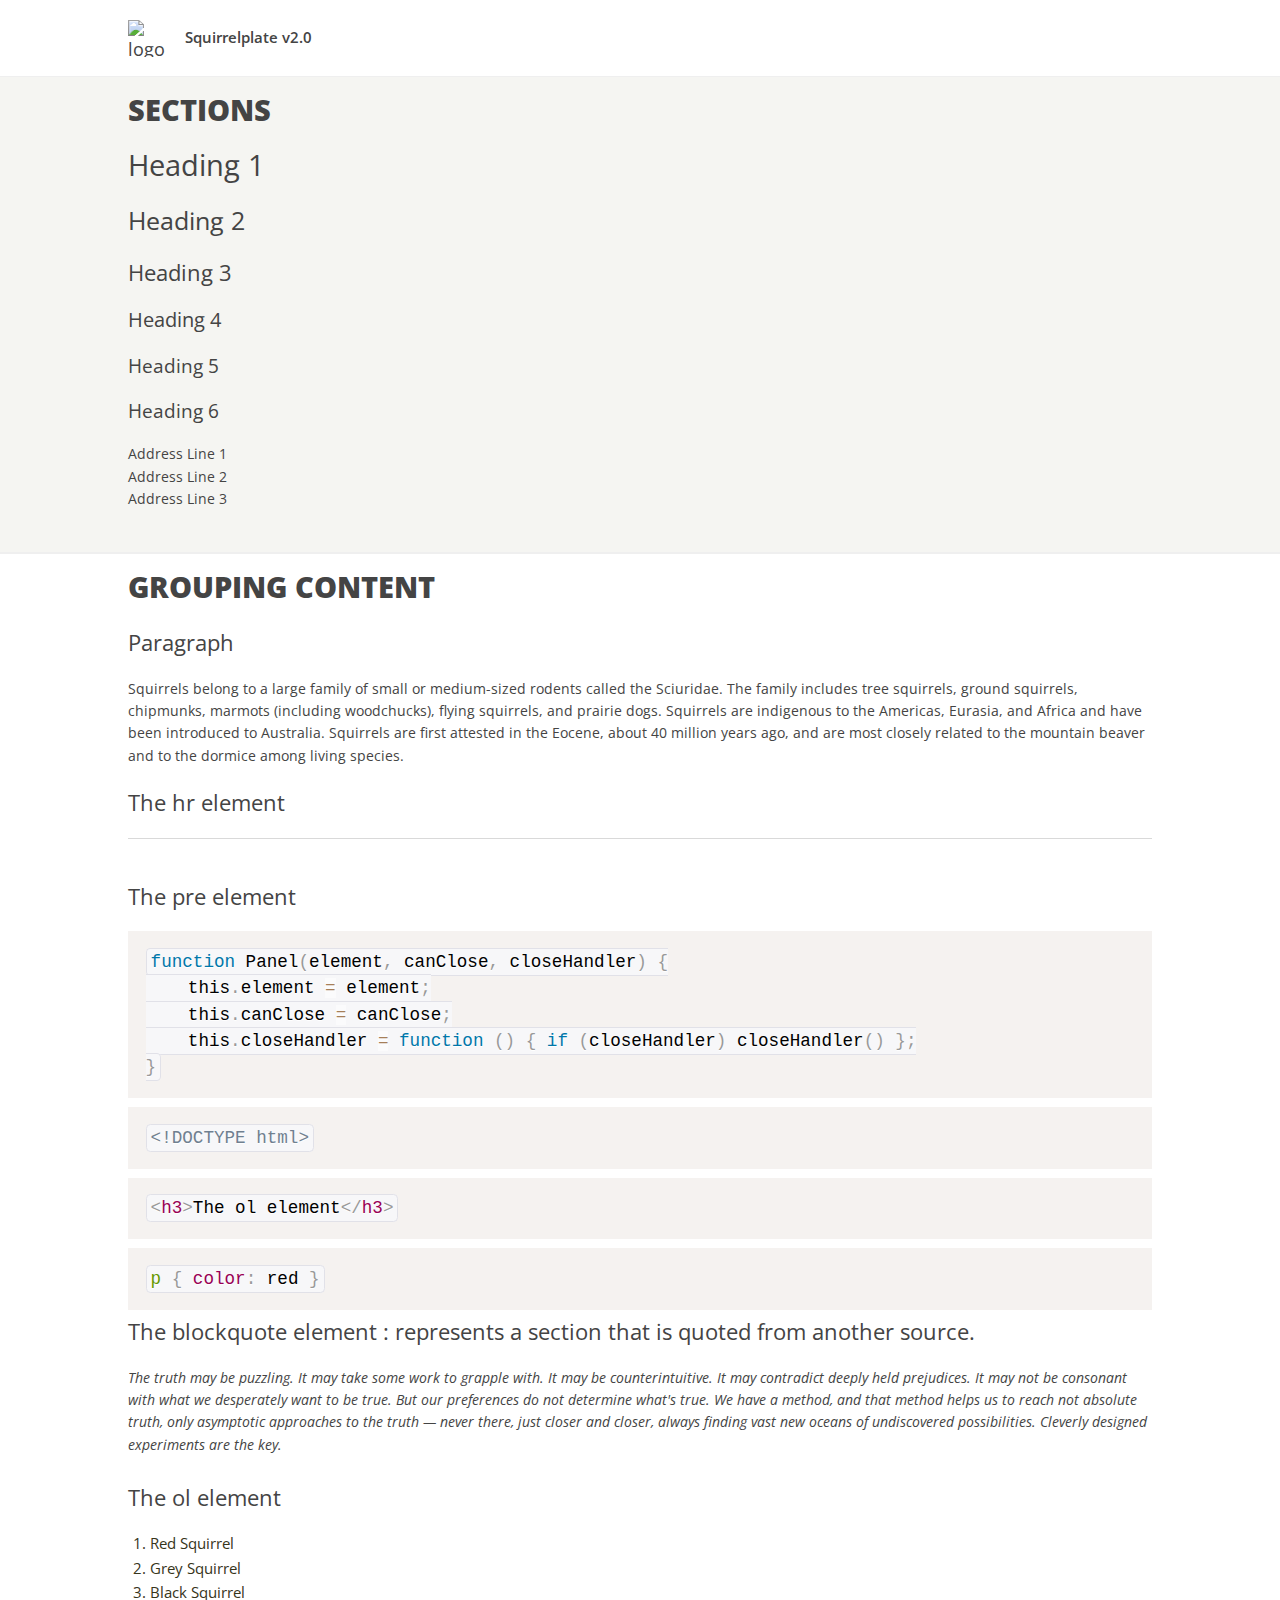
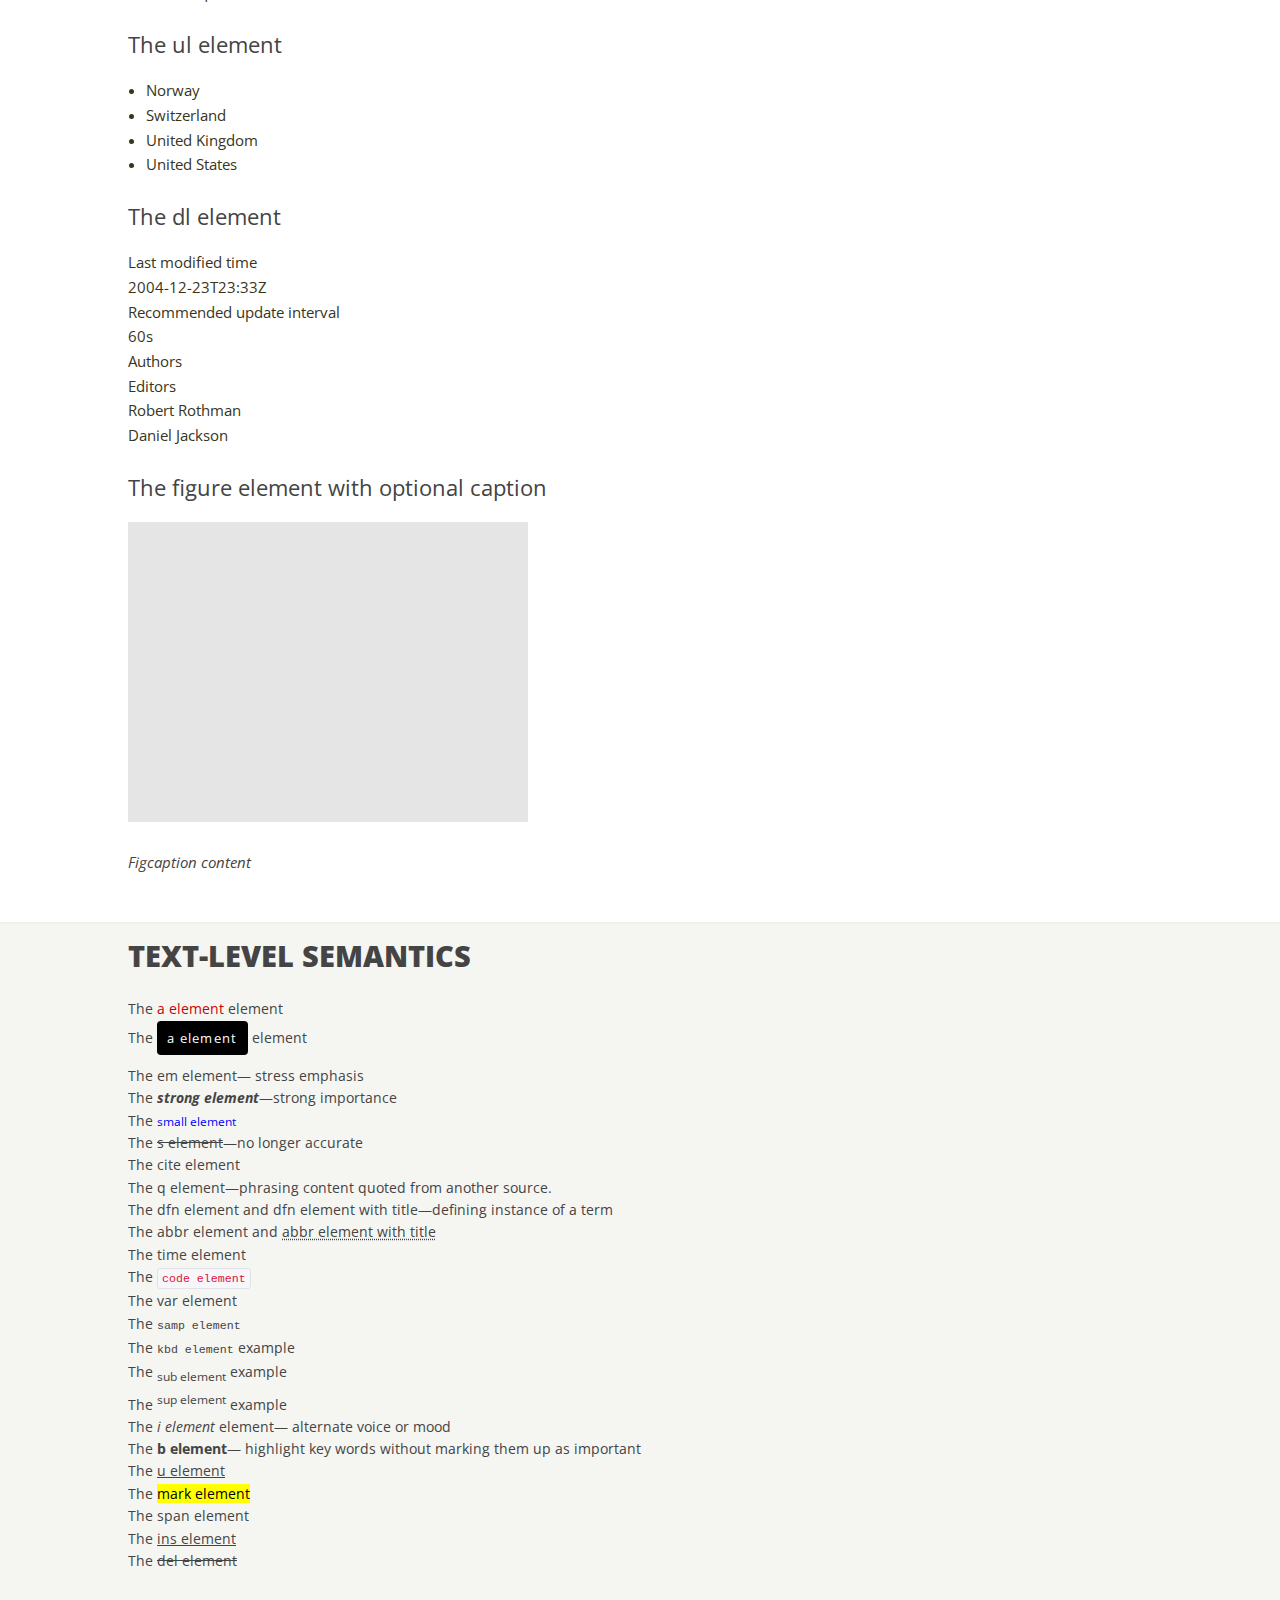
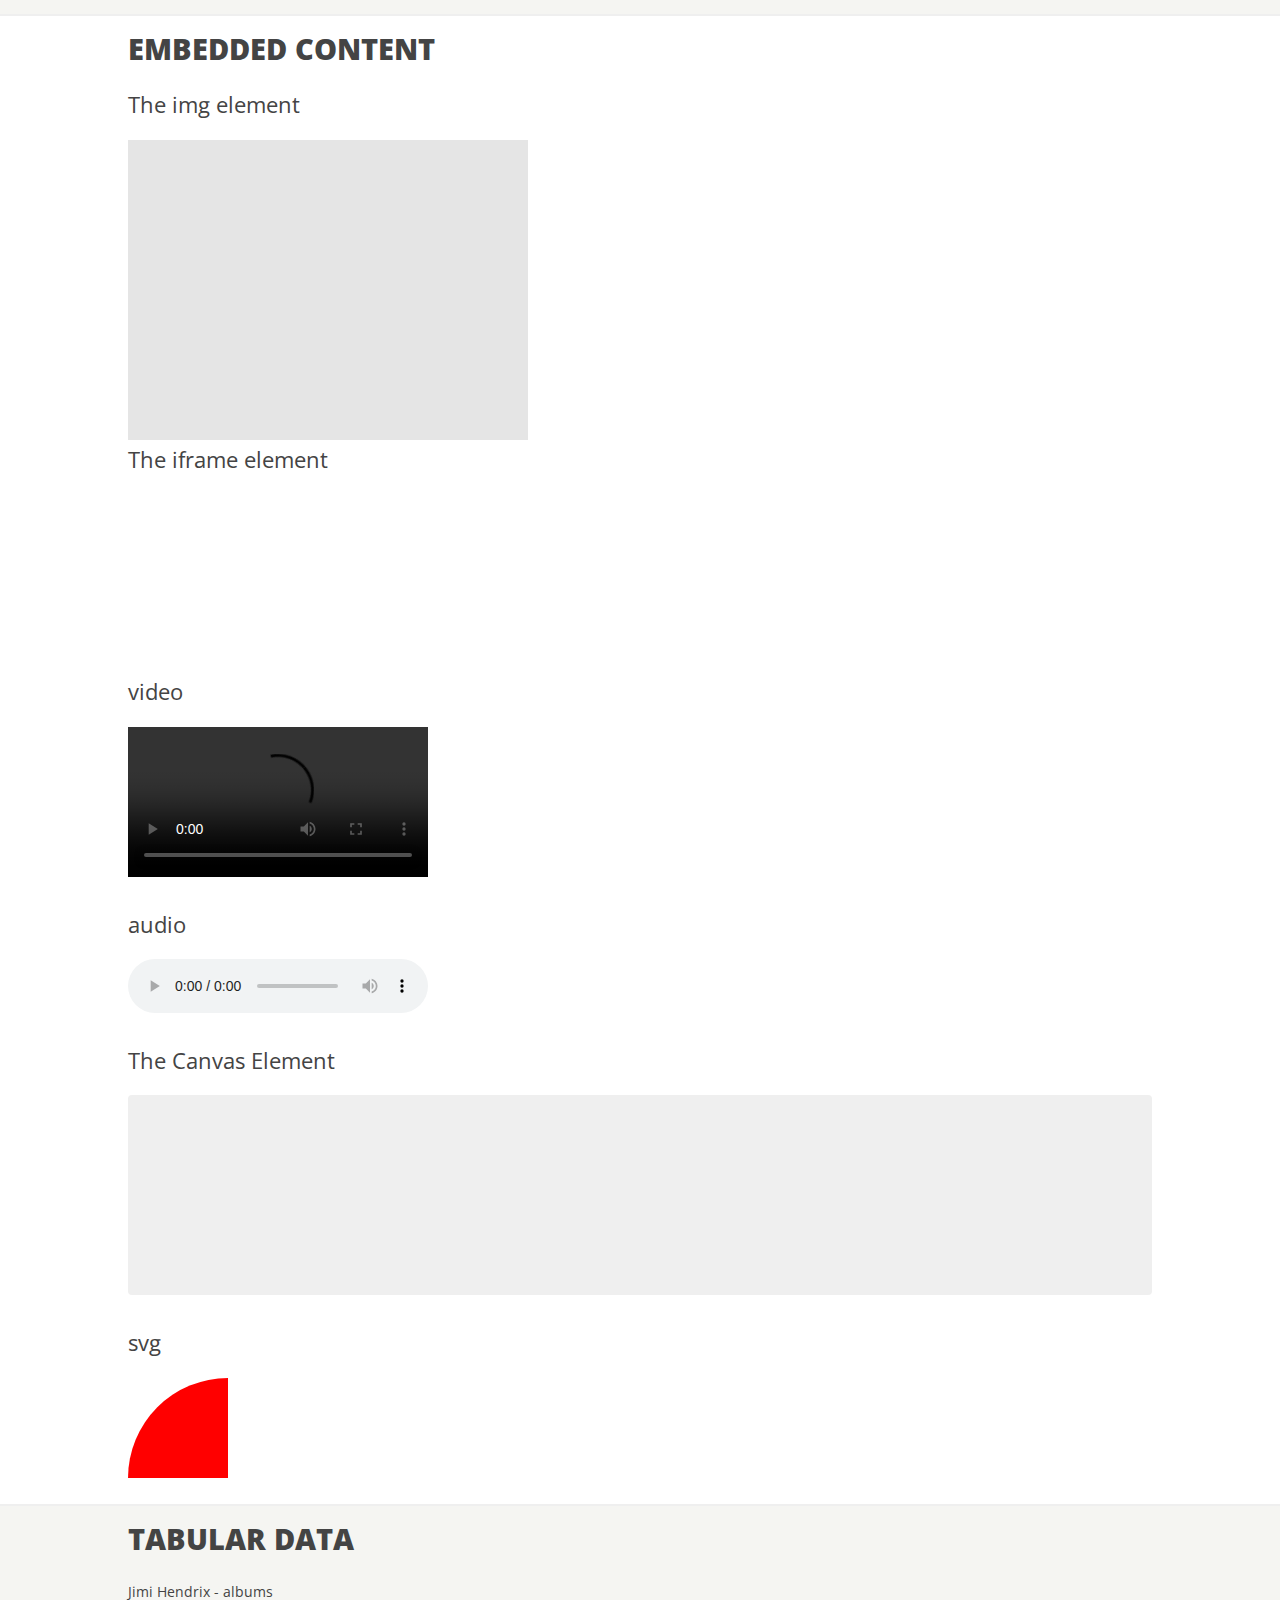
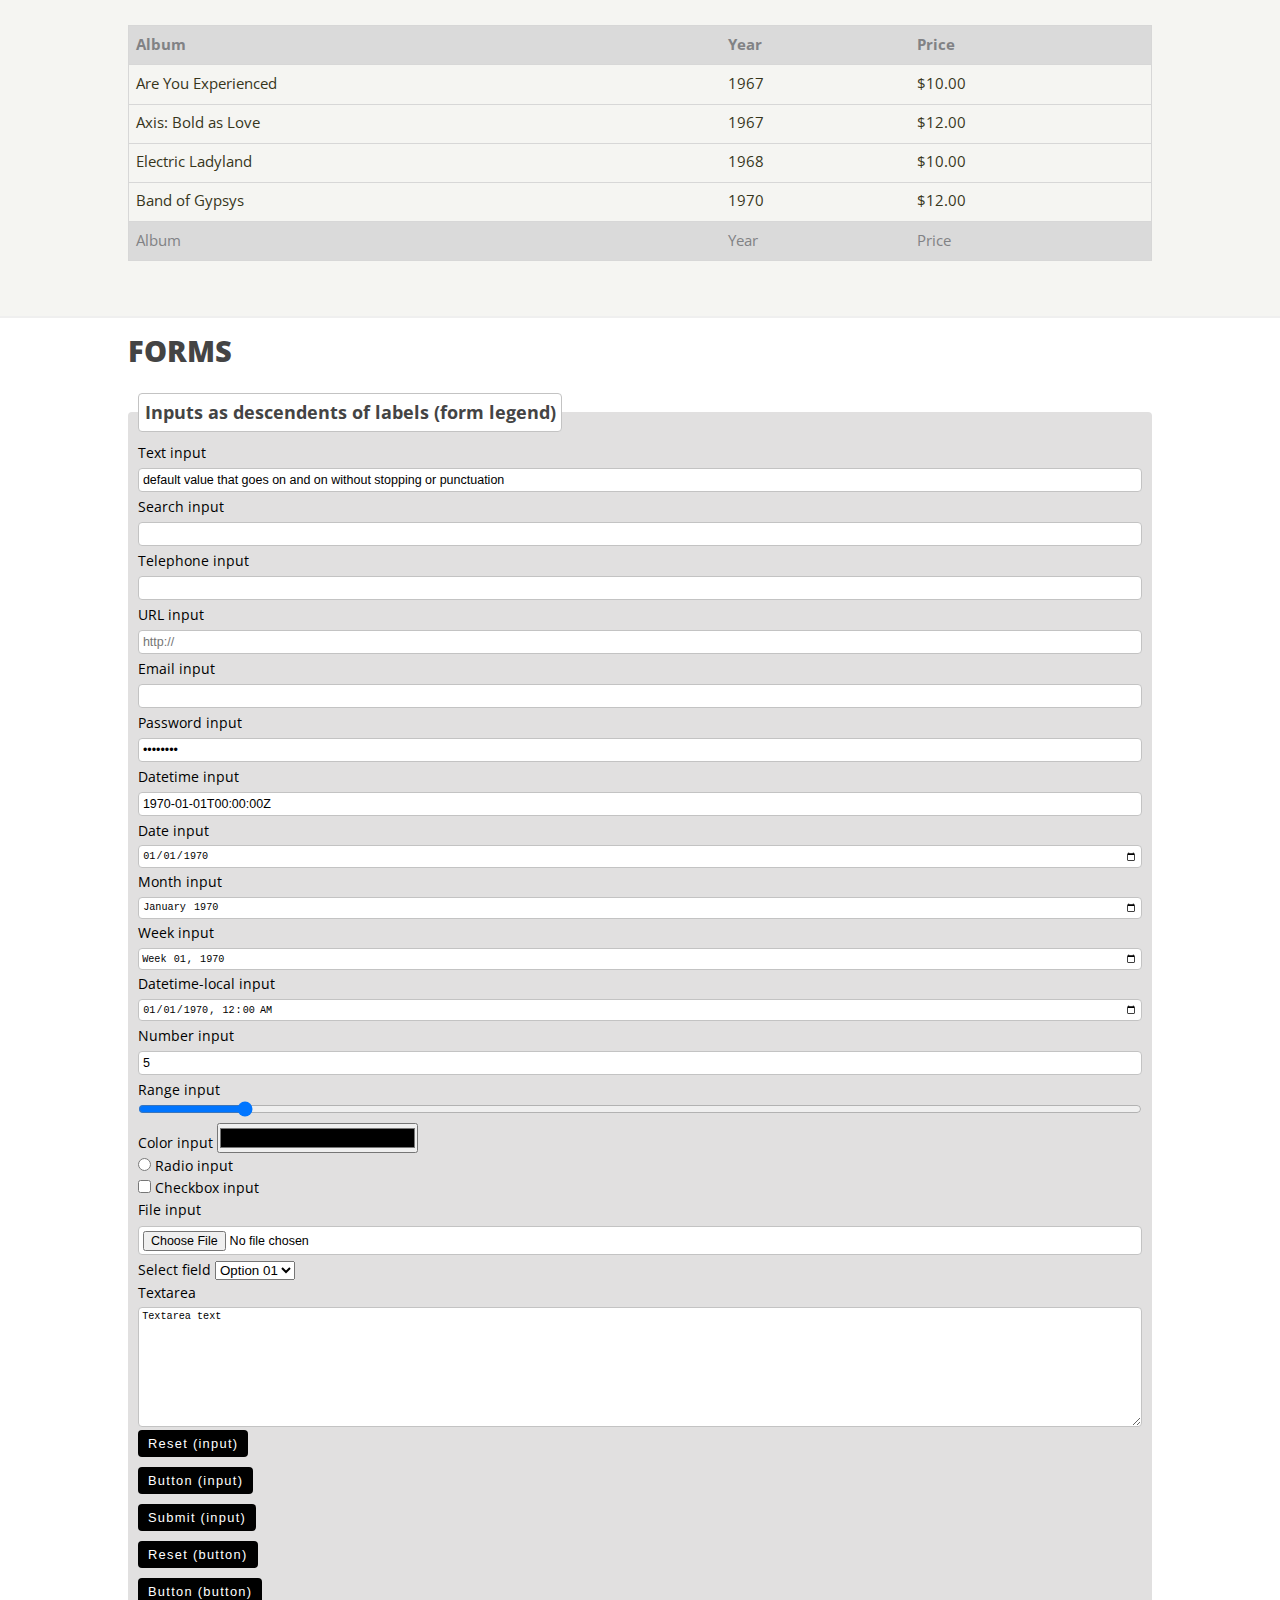
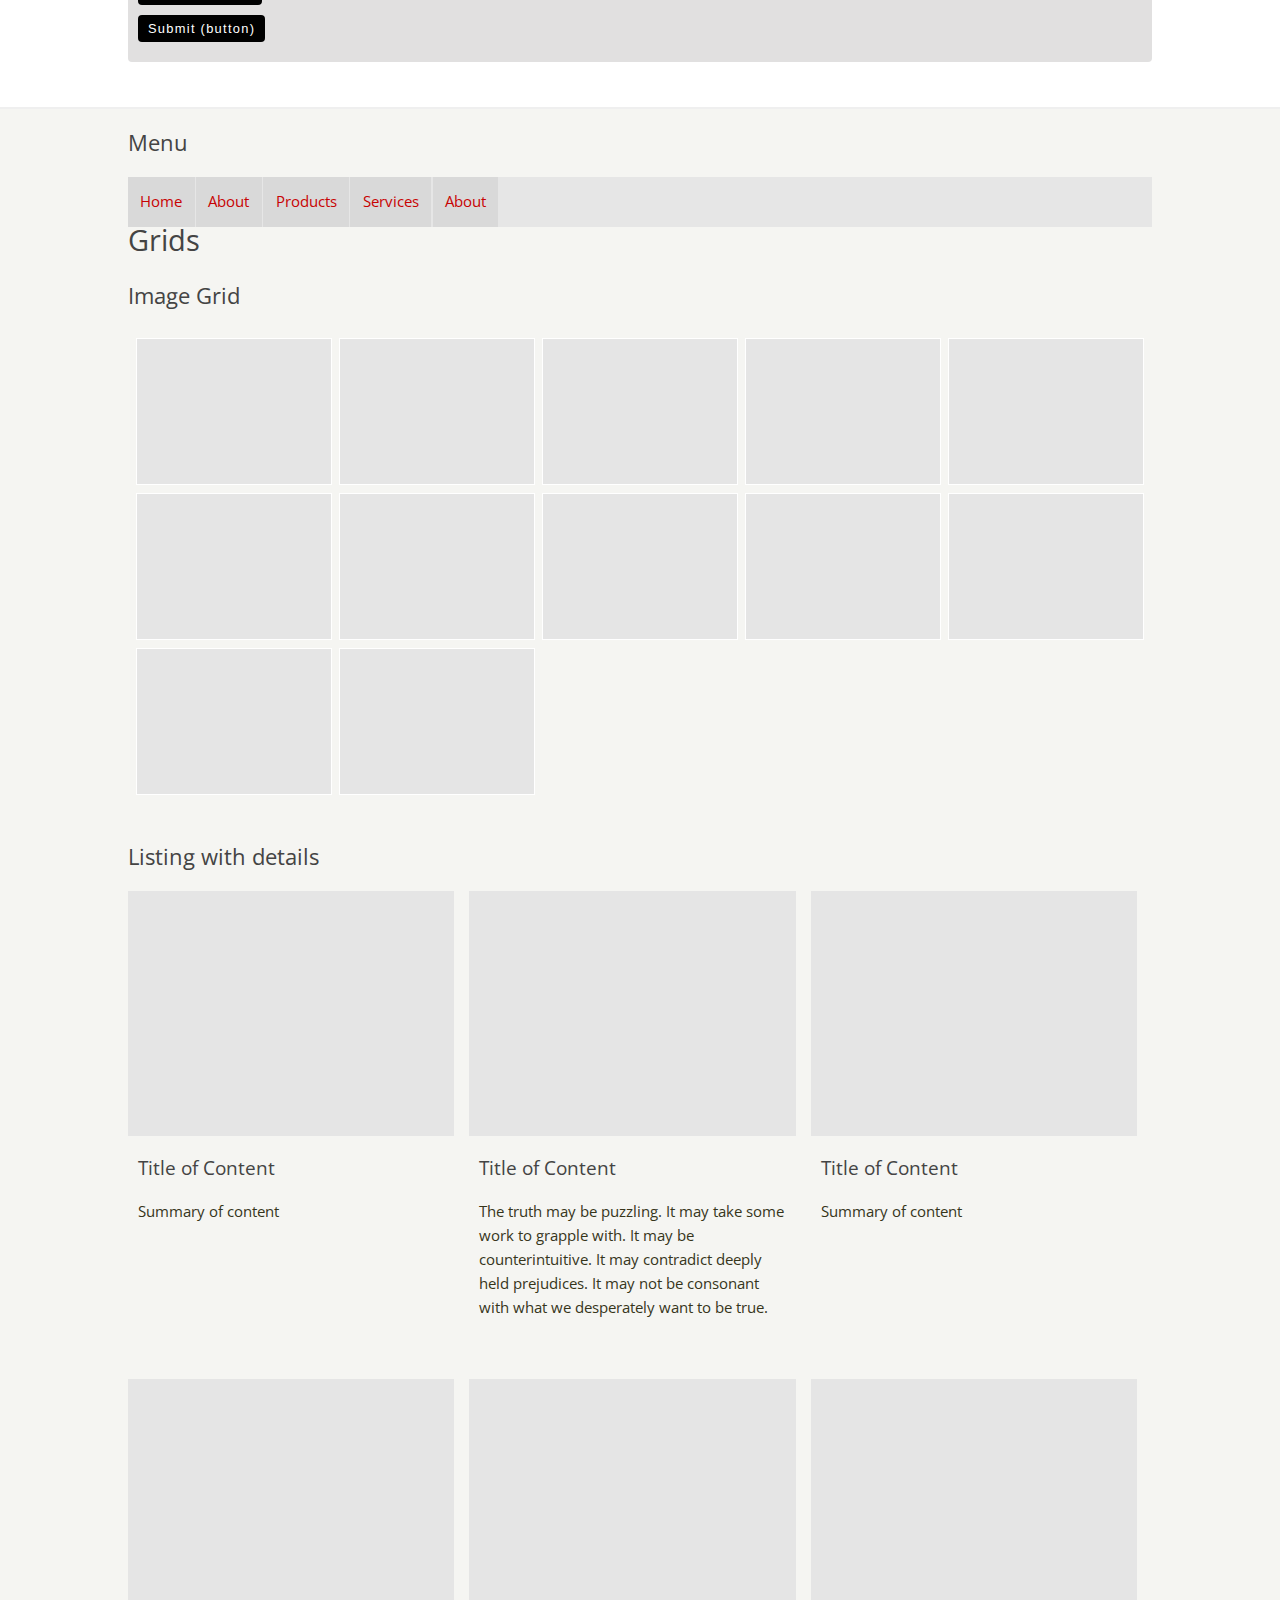
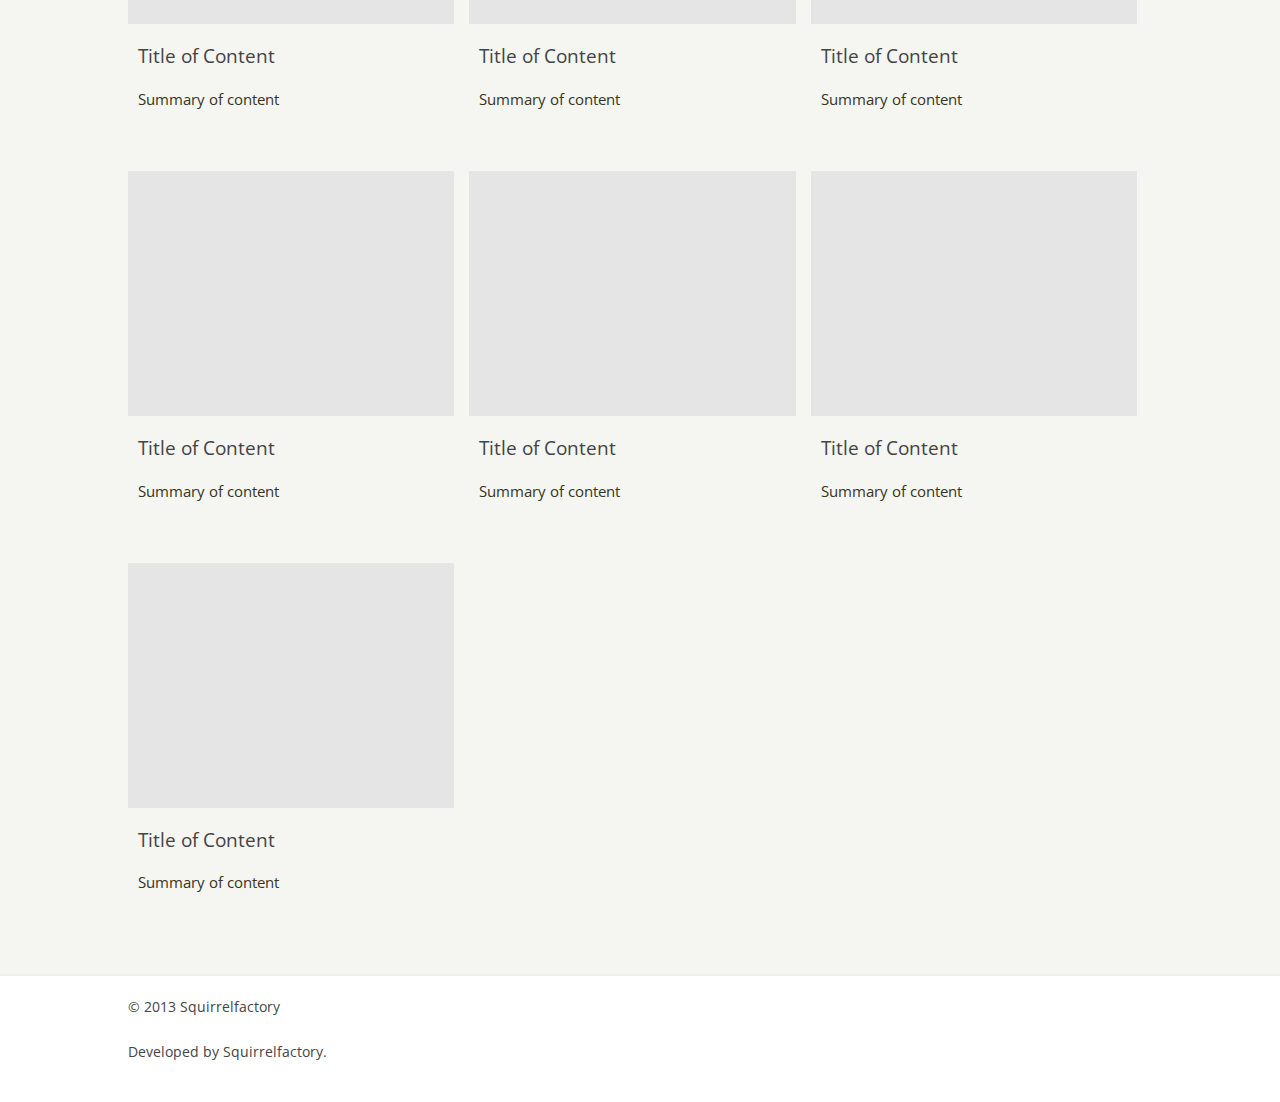
==== commit 4b7dad1f: "Update header" ====
--- a/index.html
+++ b/index.html
@@ -34,7 +34,7 @@
 	<body>
 		<header class="body">
 			<img src="assets/images/squirrelfactory/logo.png" alt="logo" width="37" height="37">
-			<h1>Squirrelplate</h1>
+			<h1>Squirrelplate v2.0</h1>
 		</header>
 		
 		
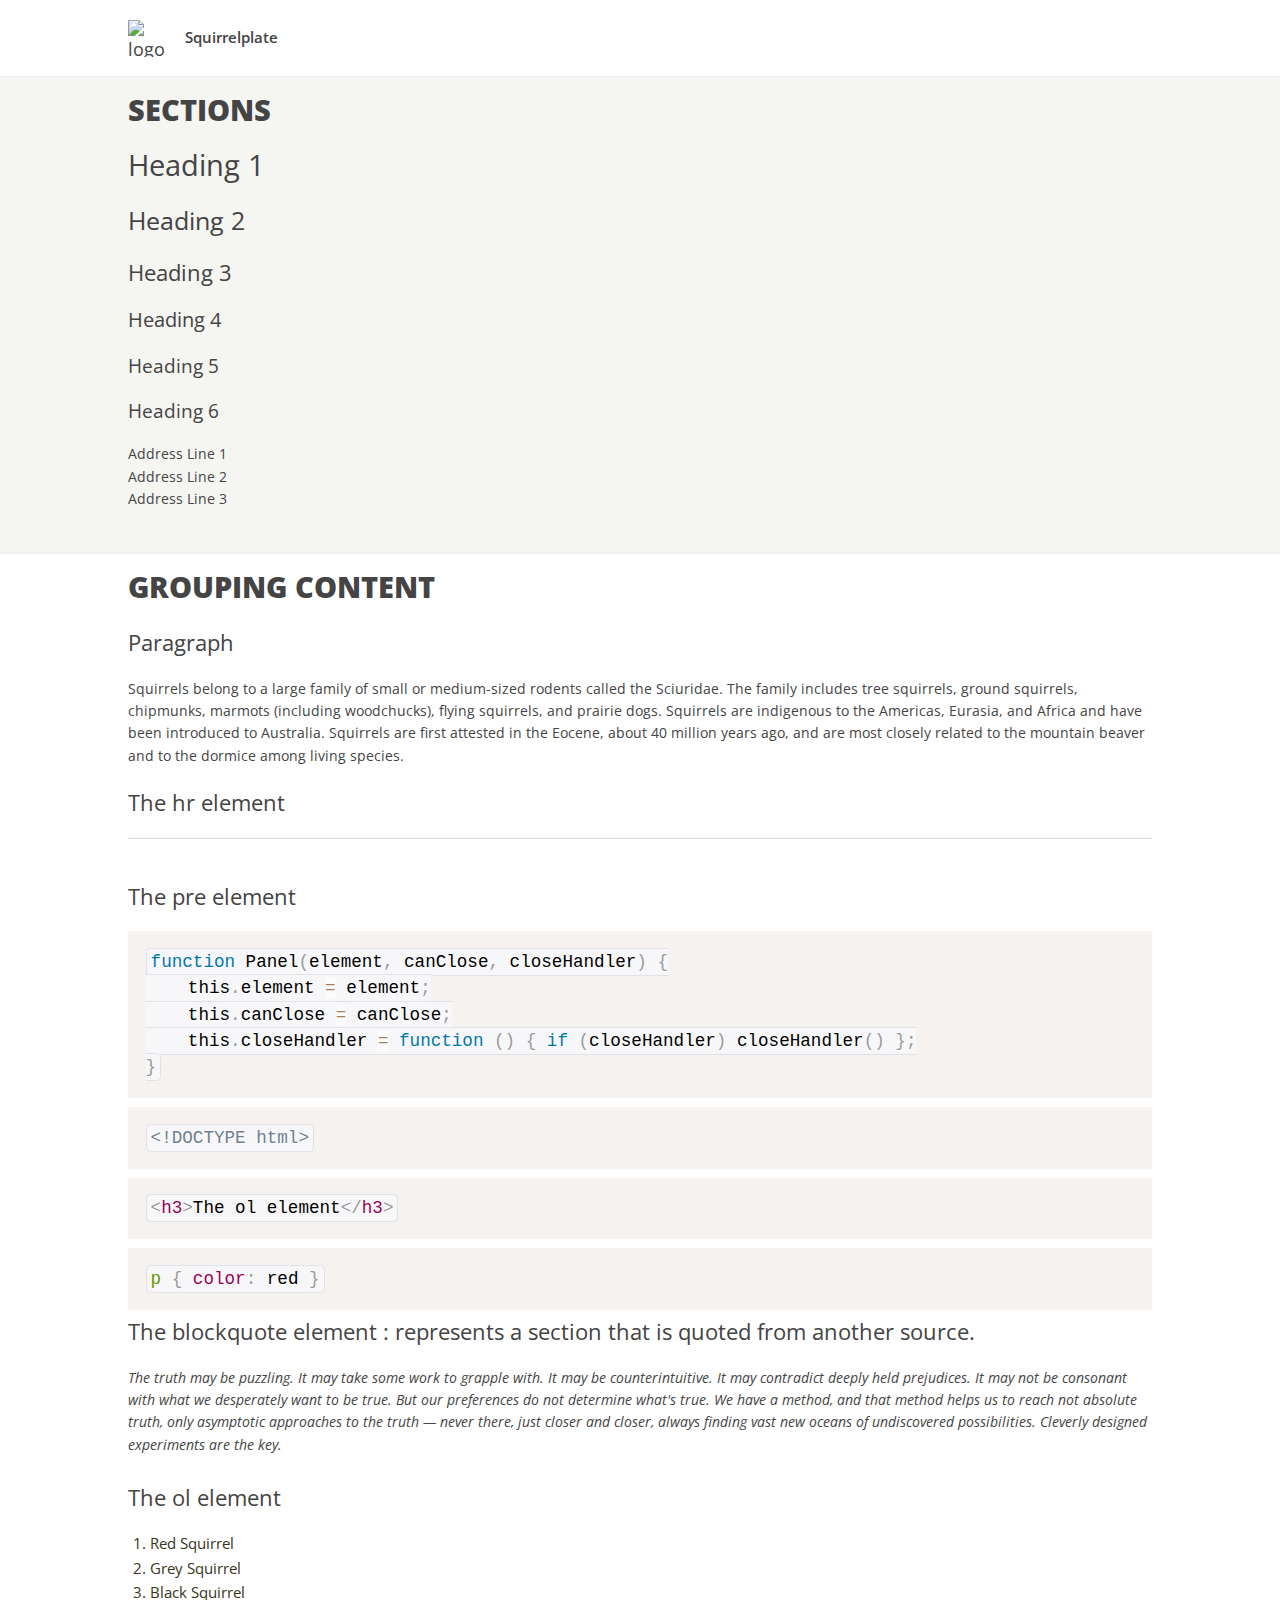
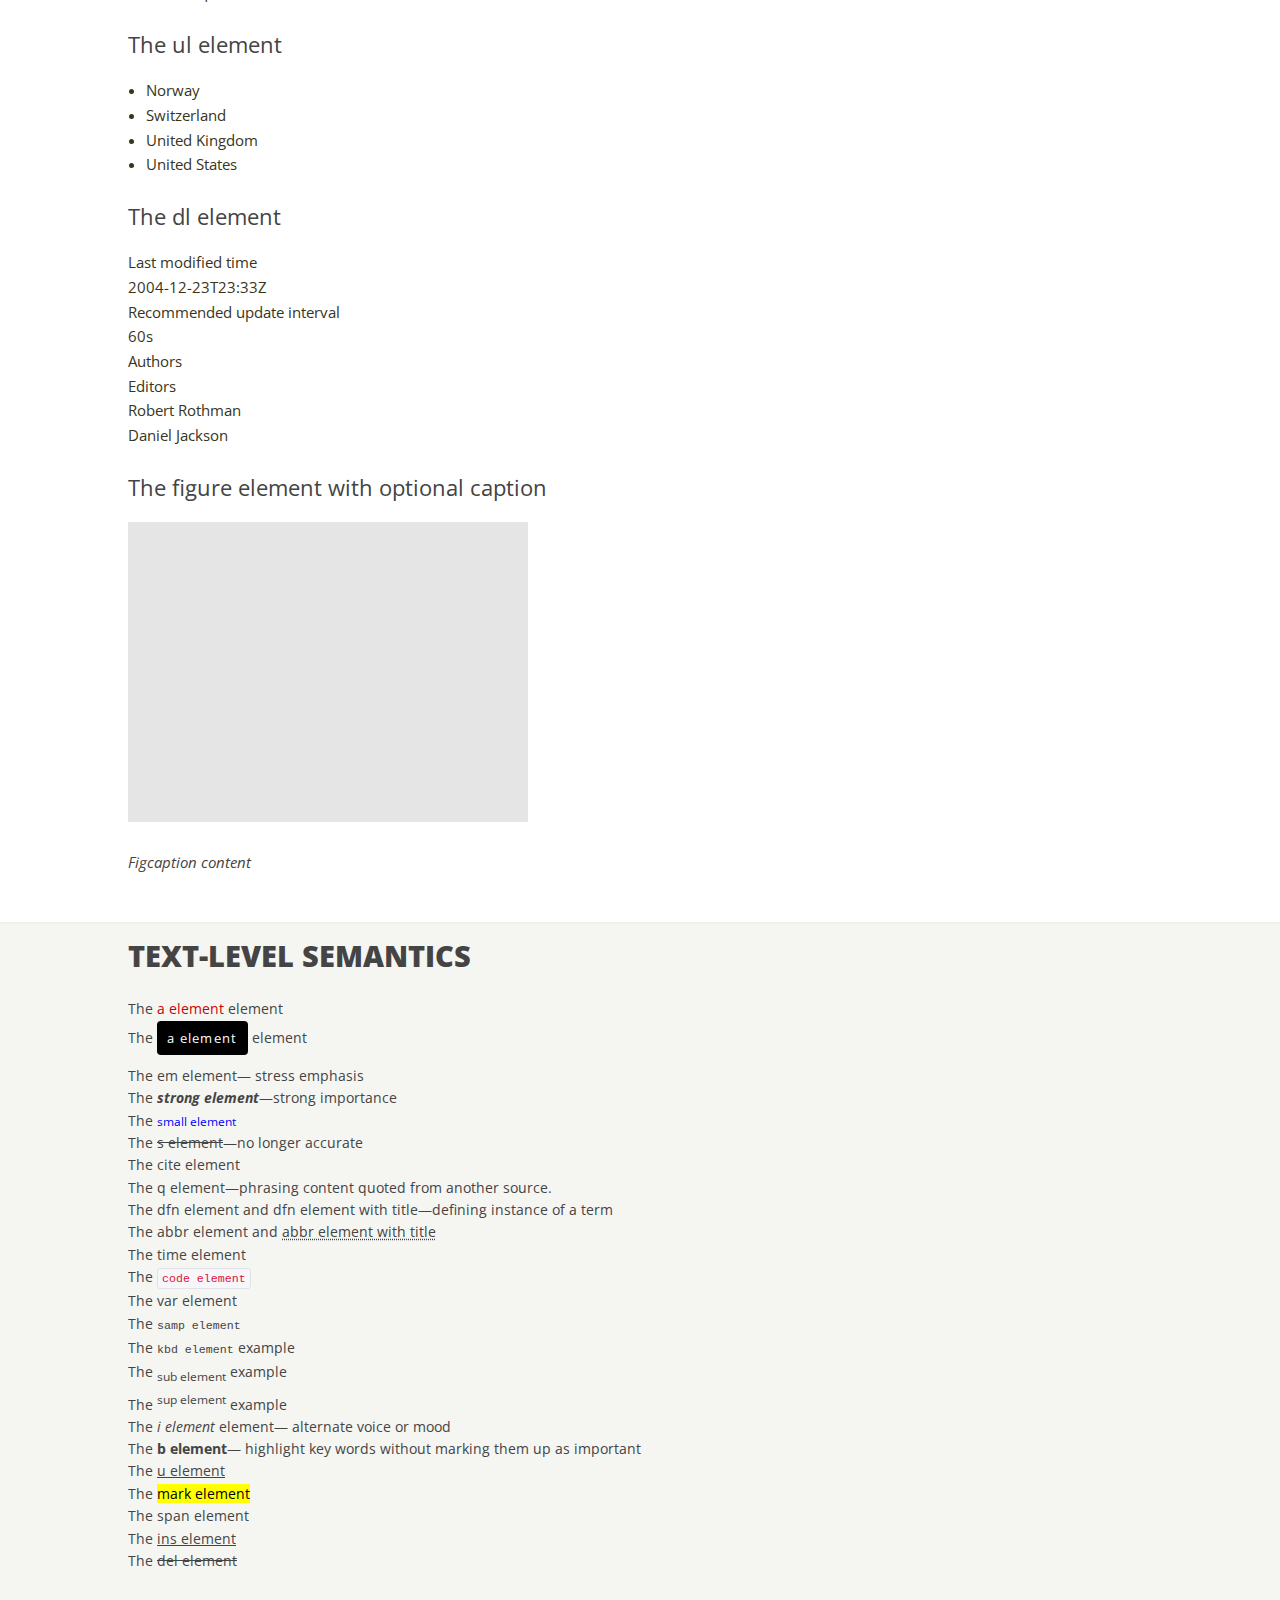
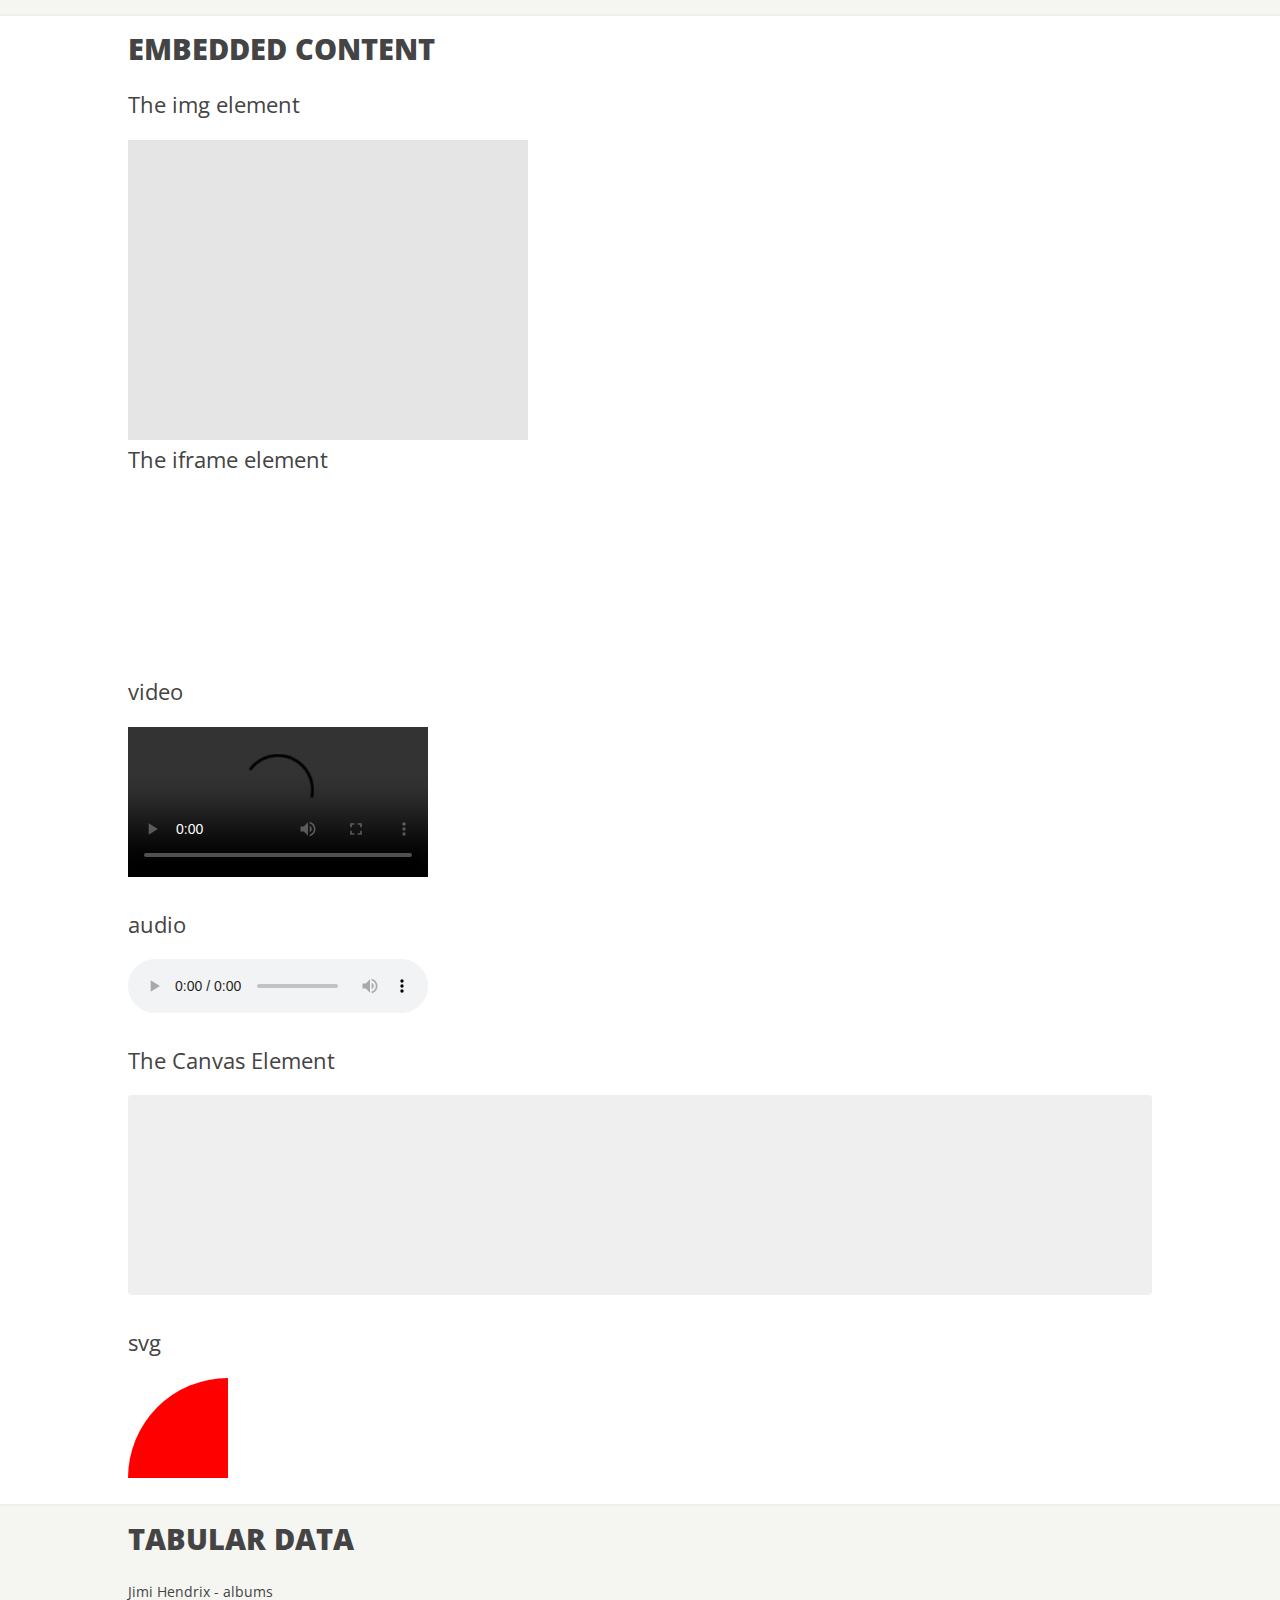
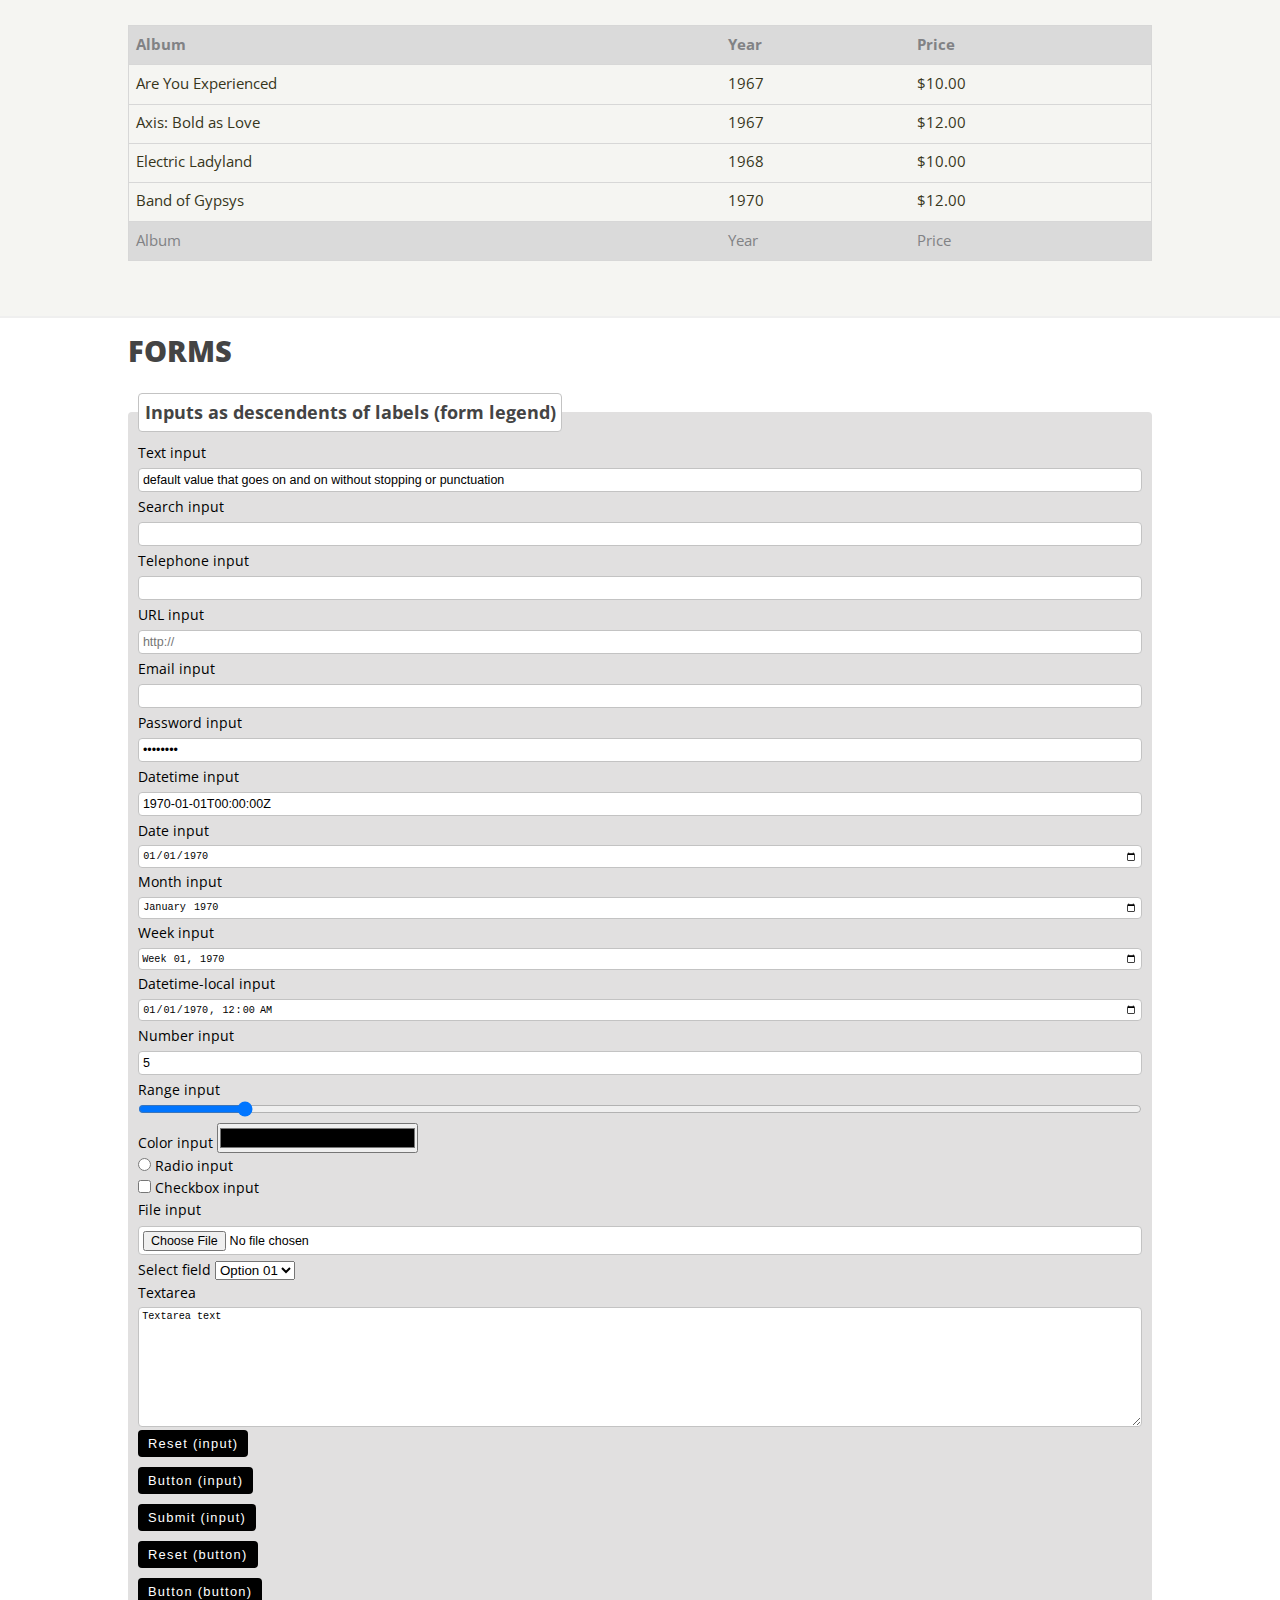
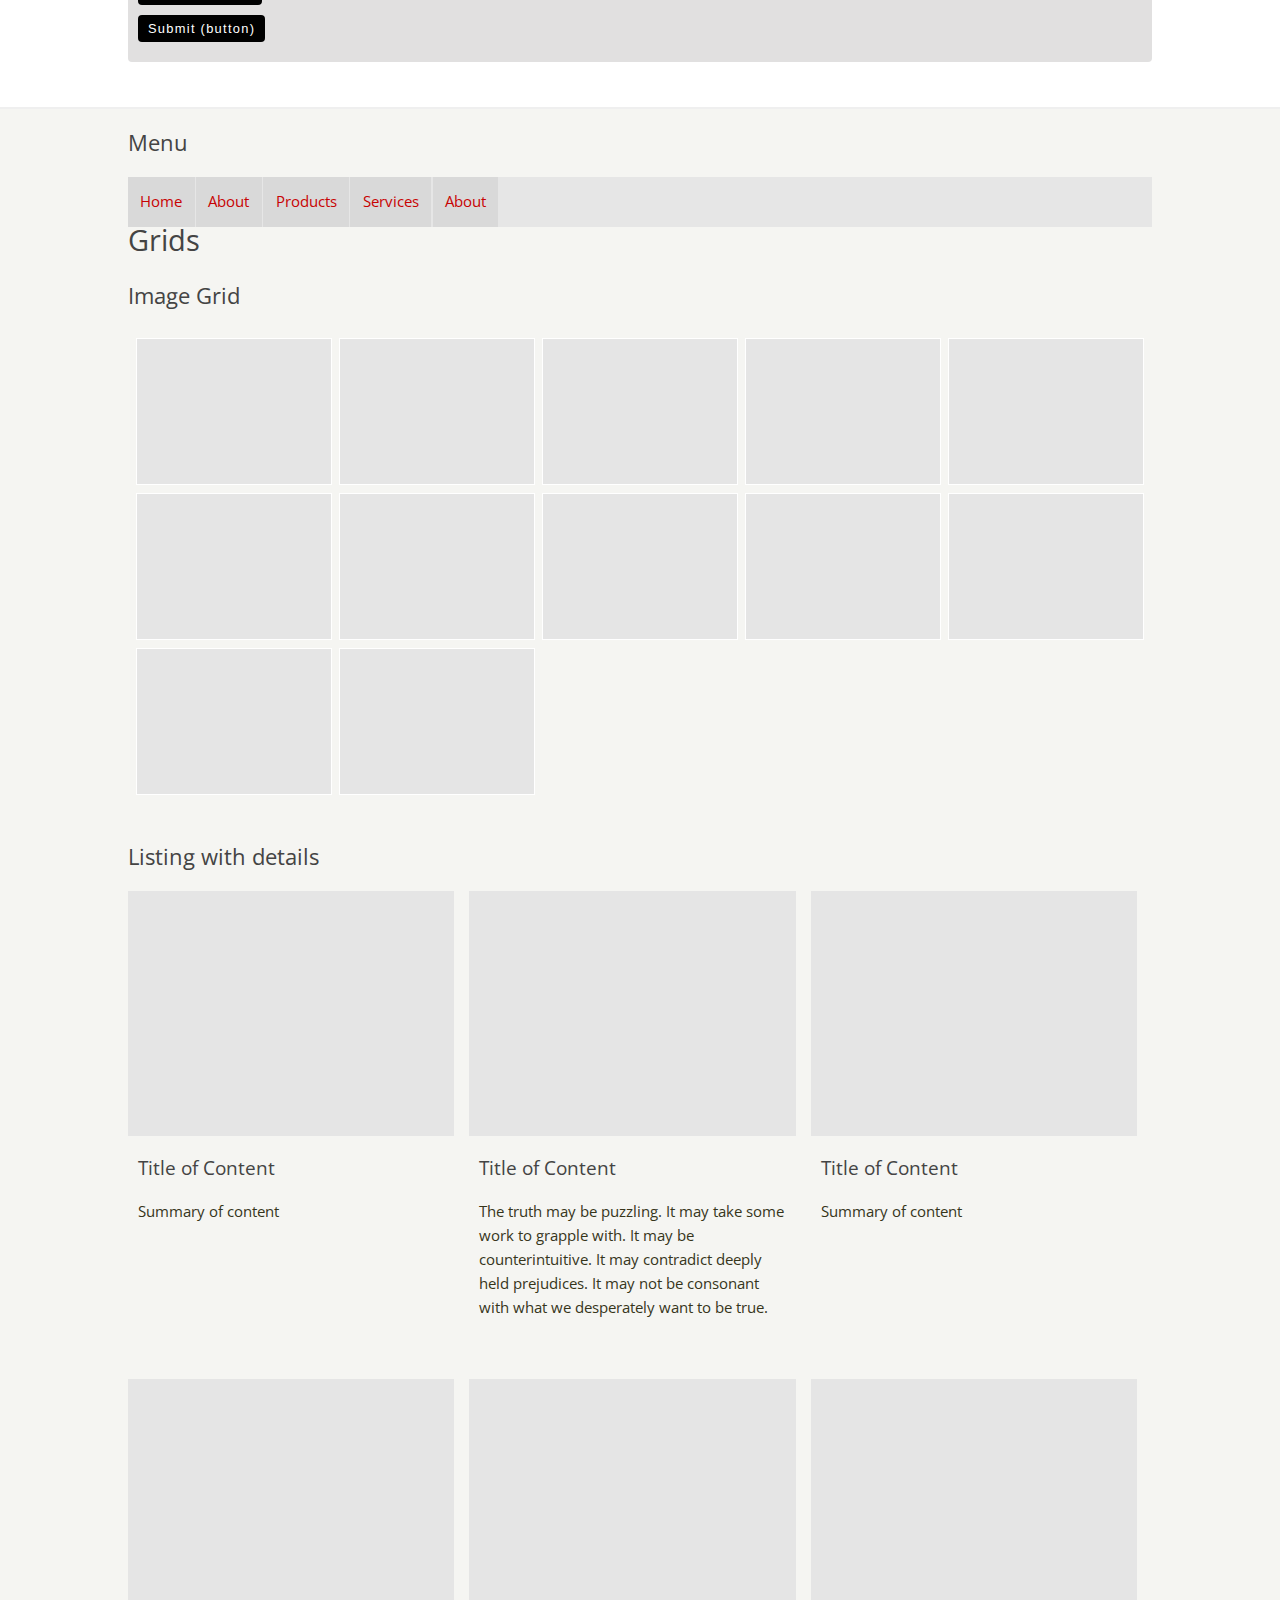
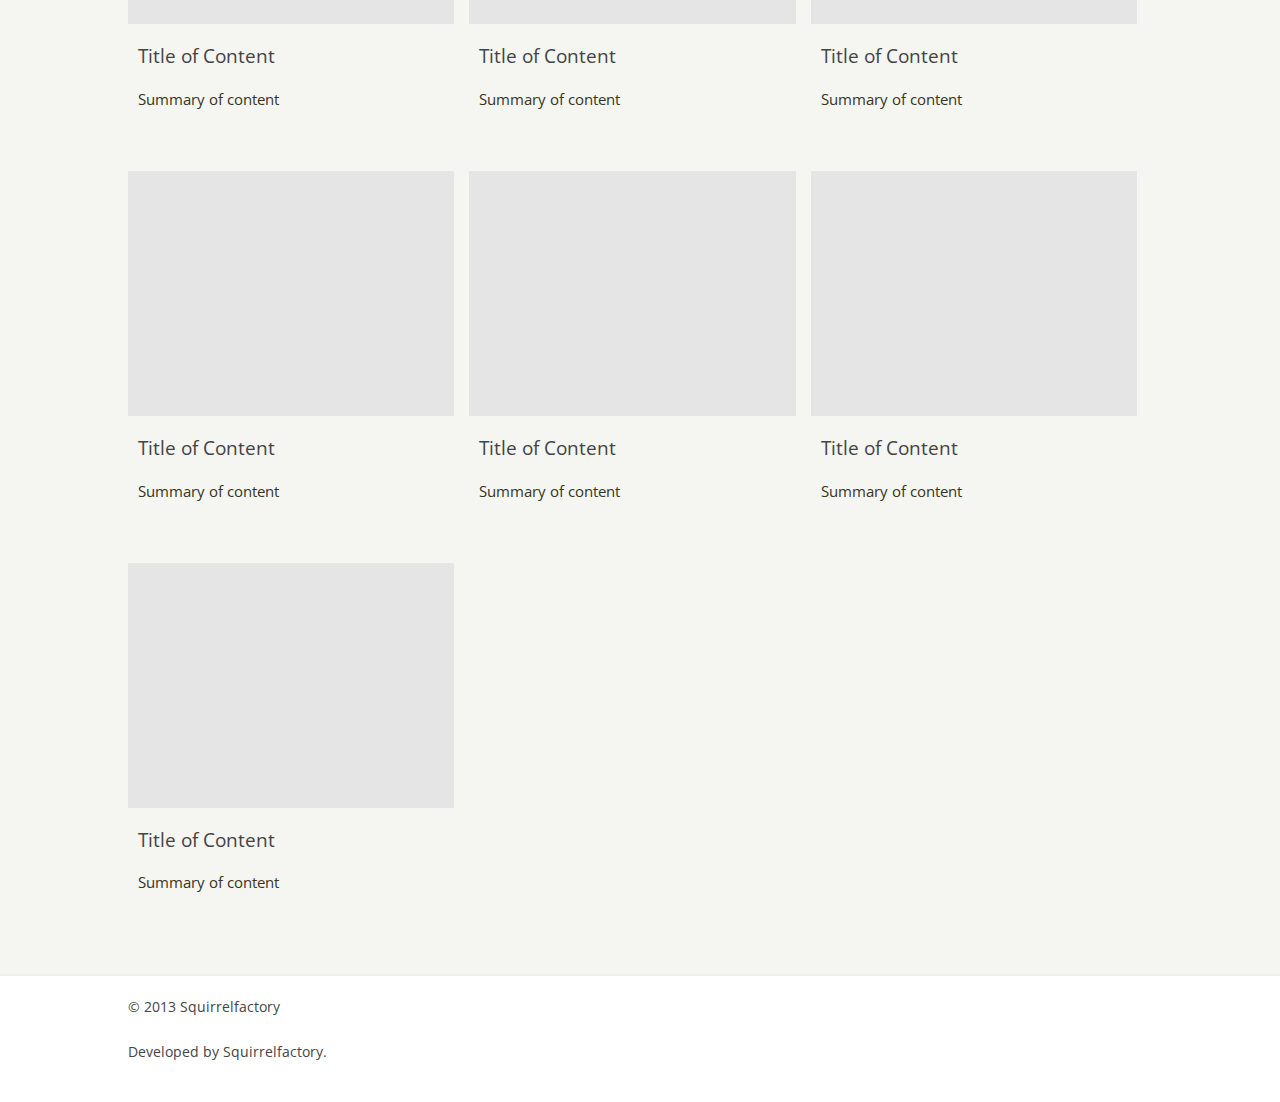
==== commit 42b79753: "whitespace" ====
--- a/index.html
+++ b/index.html
@@ -34,14 +34,13 @@
 	<body>
 		<header class="body">
 			<img src="assets/images/squirrelfactory/logo.png" alt="logo" width="37" height="37">
-			<h1>Squirrelplate v2.0</h1>
+			<h1>Squirrelplate</h1>
 		</header>
 		
 		
 		<section class="body-full body-alternate">
 			<section class="body">		
 				<h1>Sections</h1>
-				
 				<h1>Heading 1</h1>
 				<h2>Heading 2</h2>
 				<h3>Heading 3</h3>
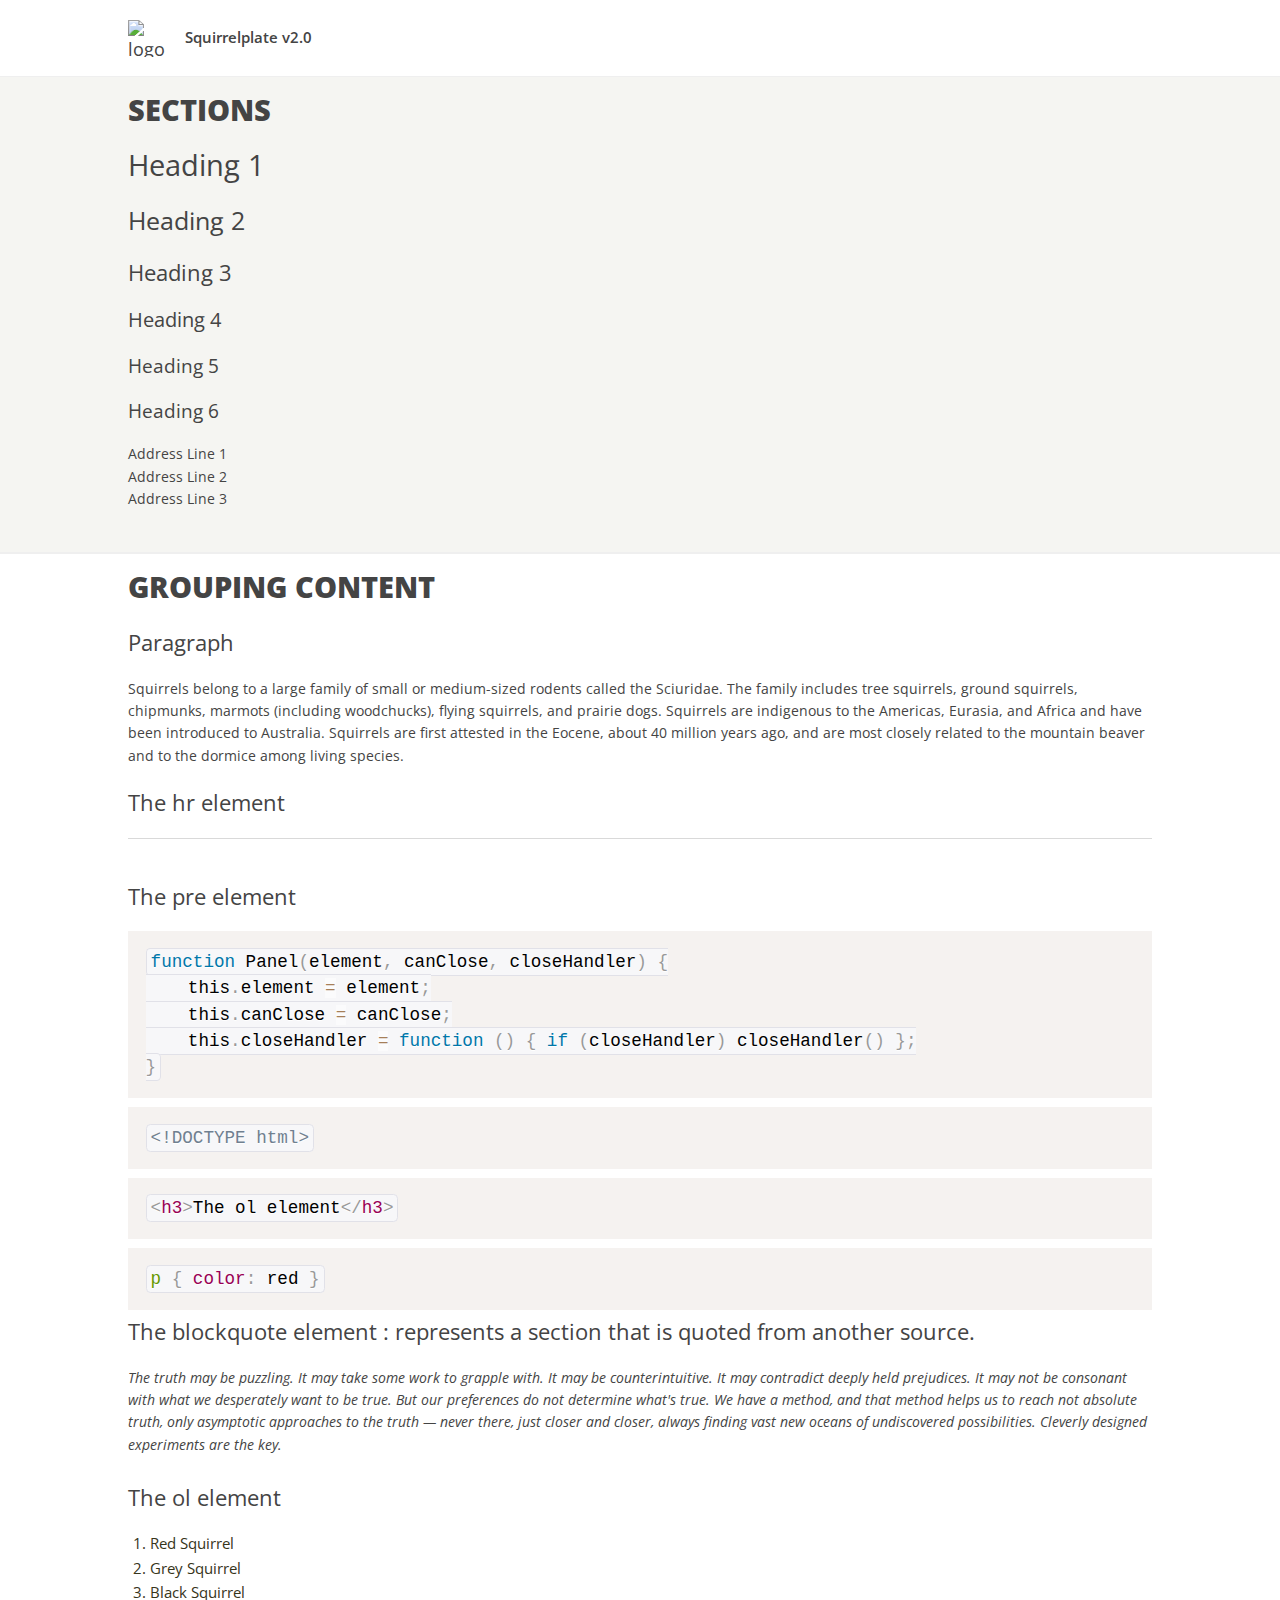
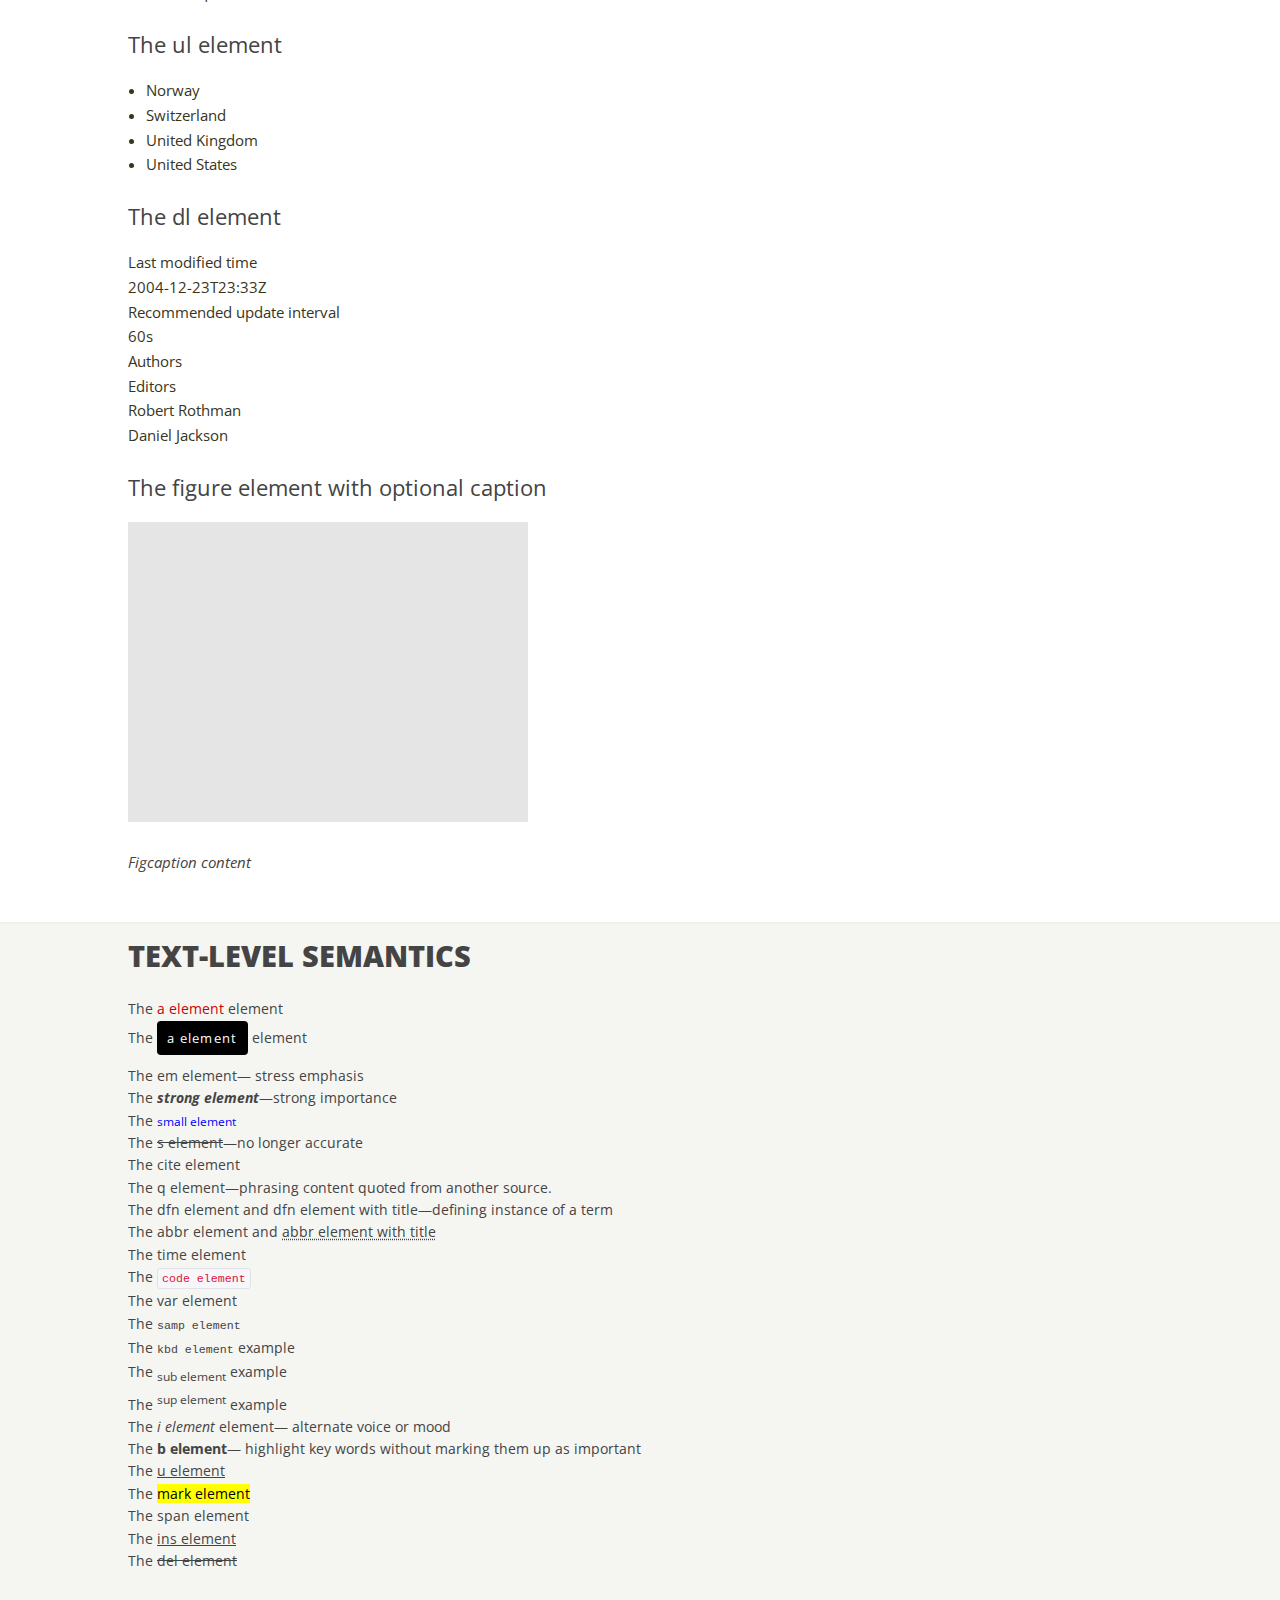
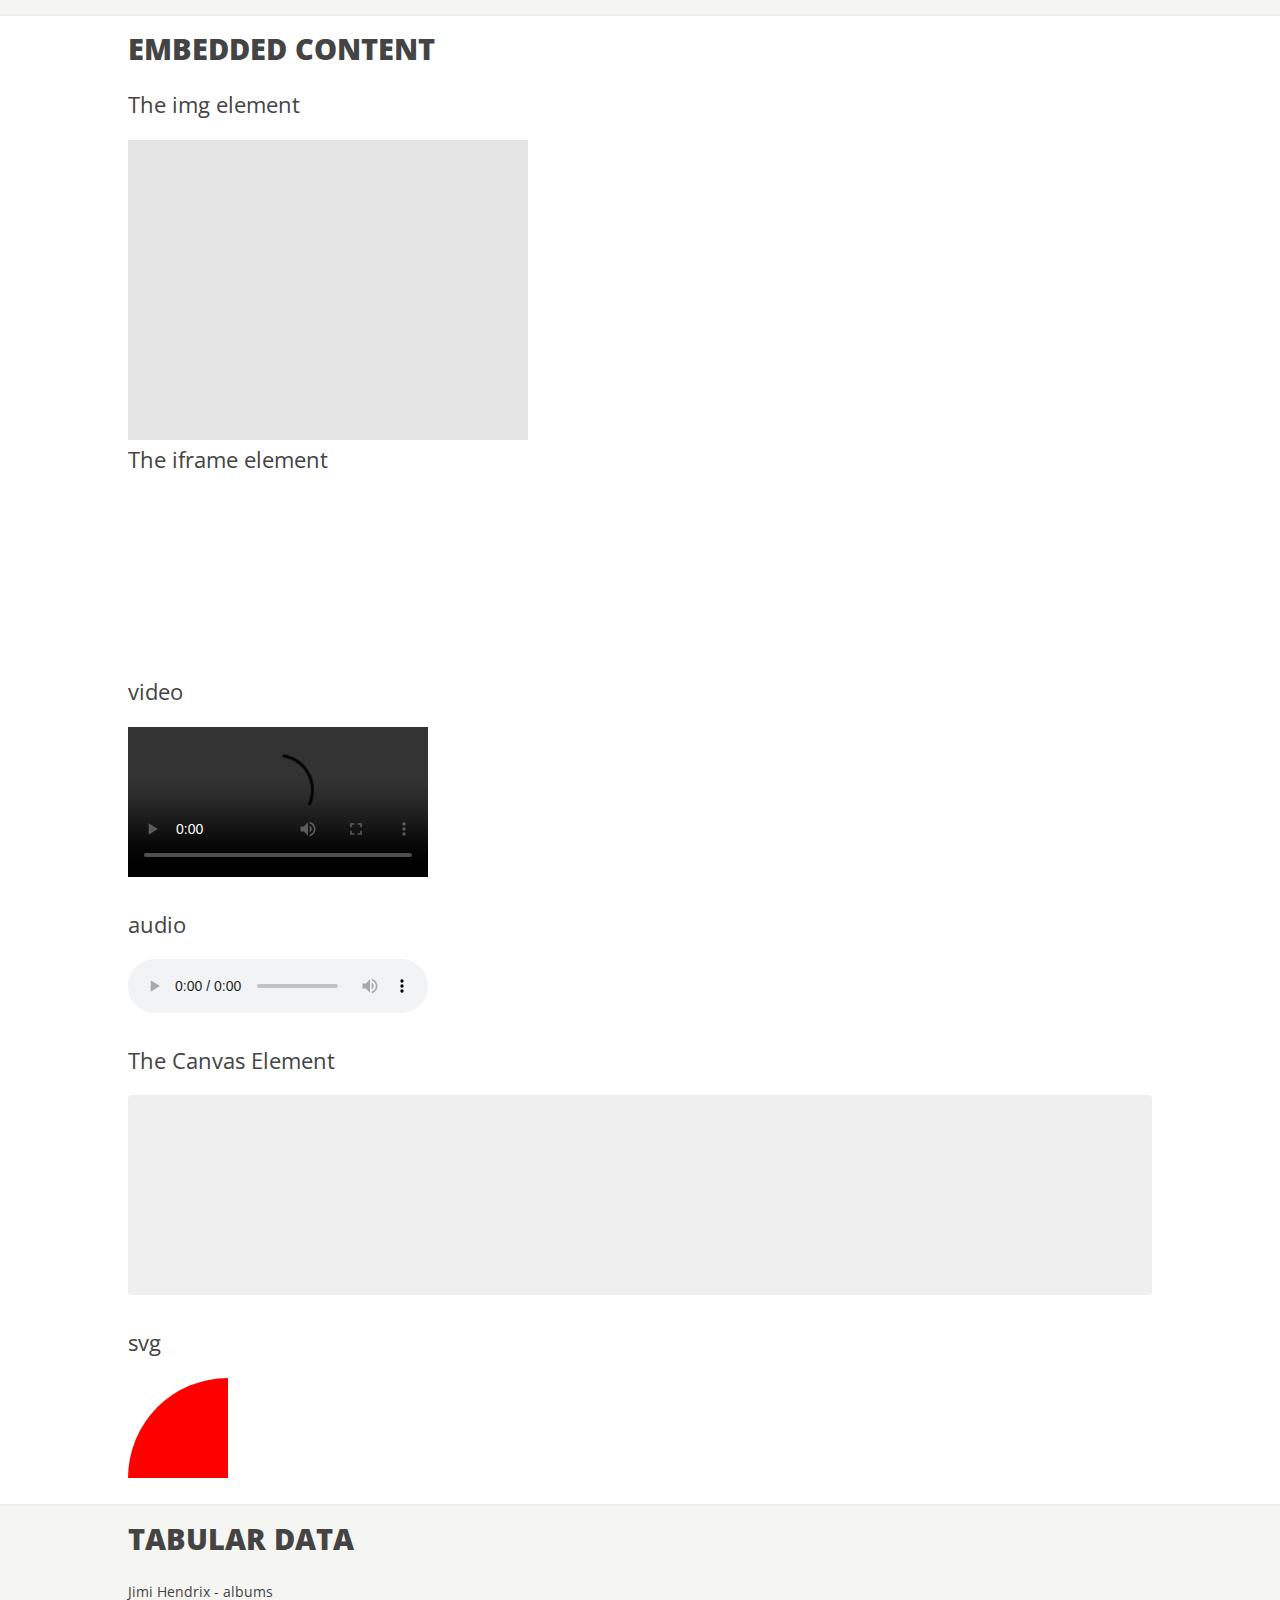
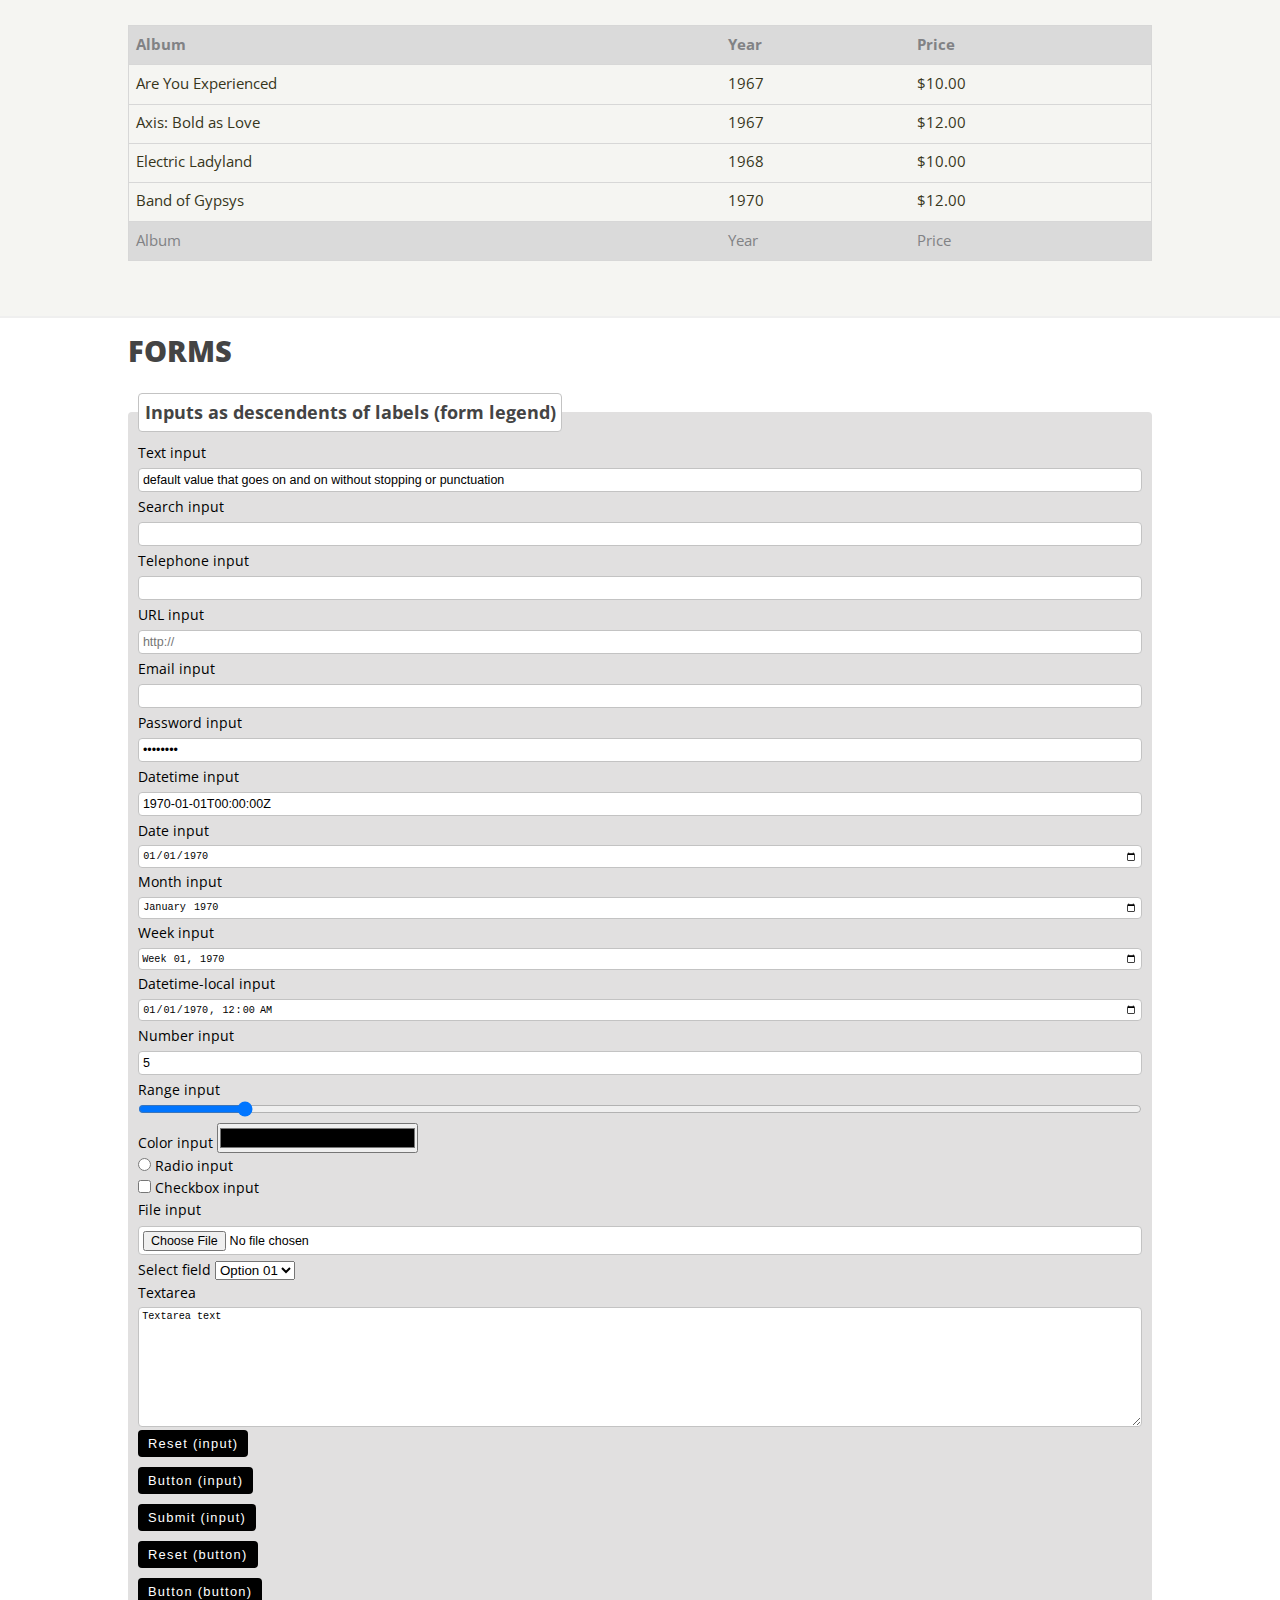
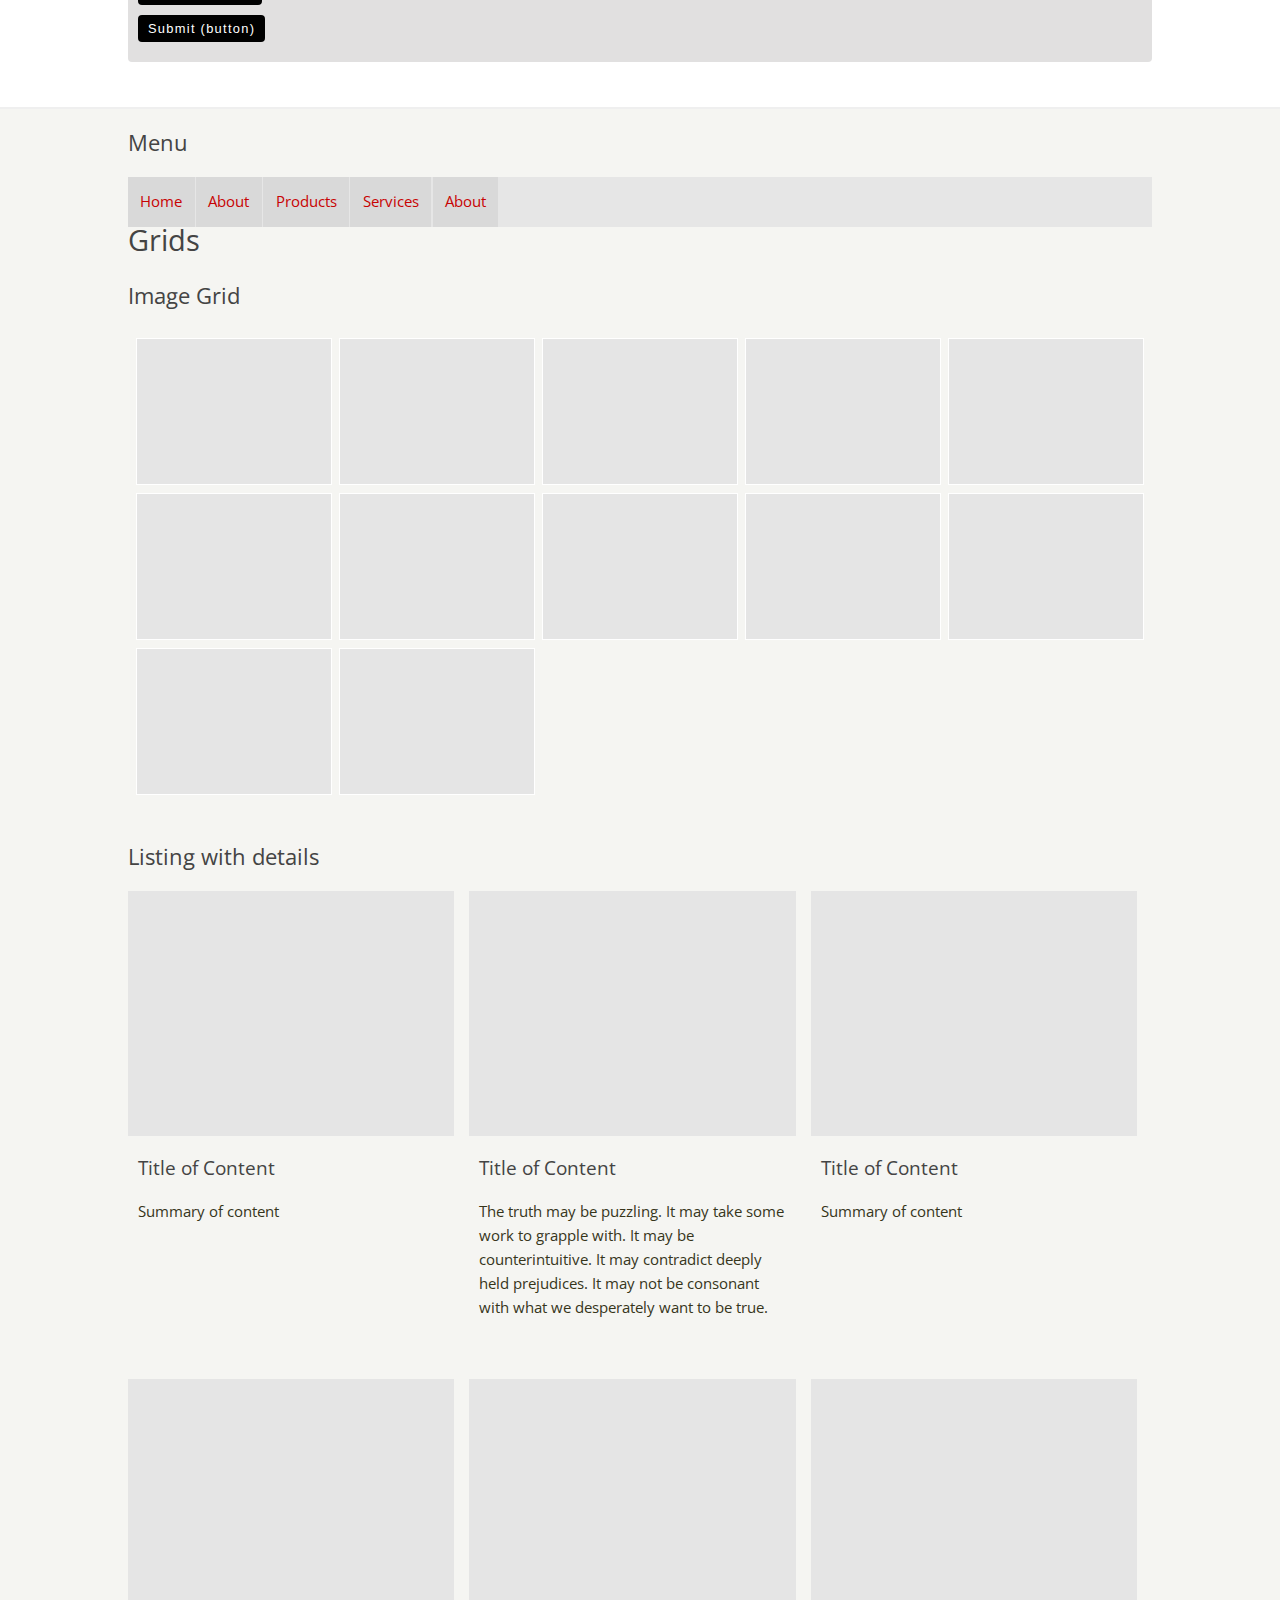
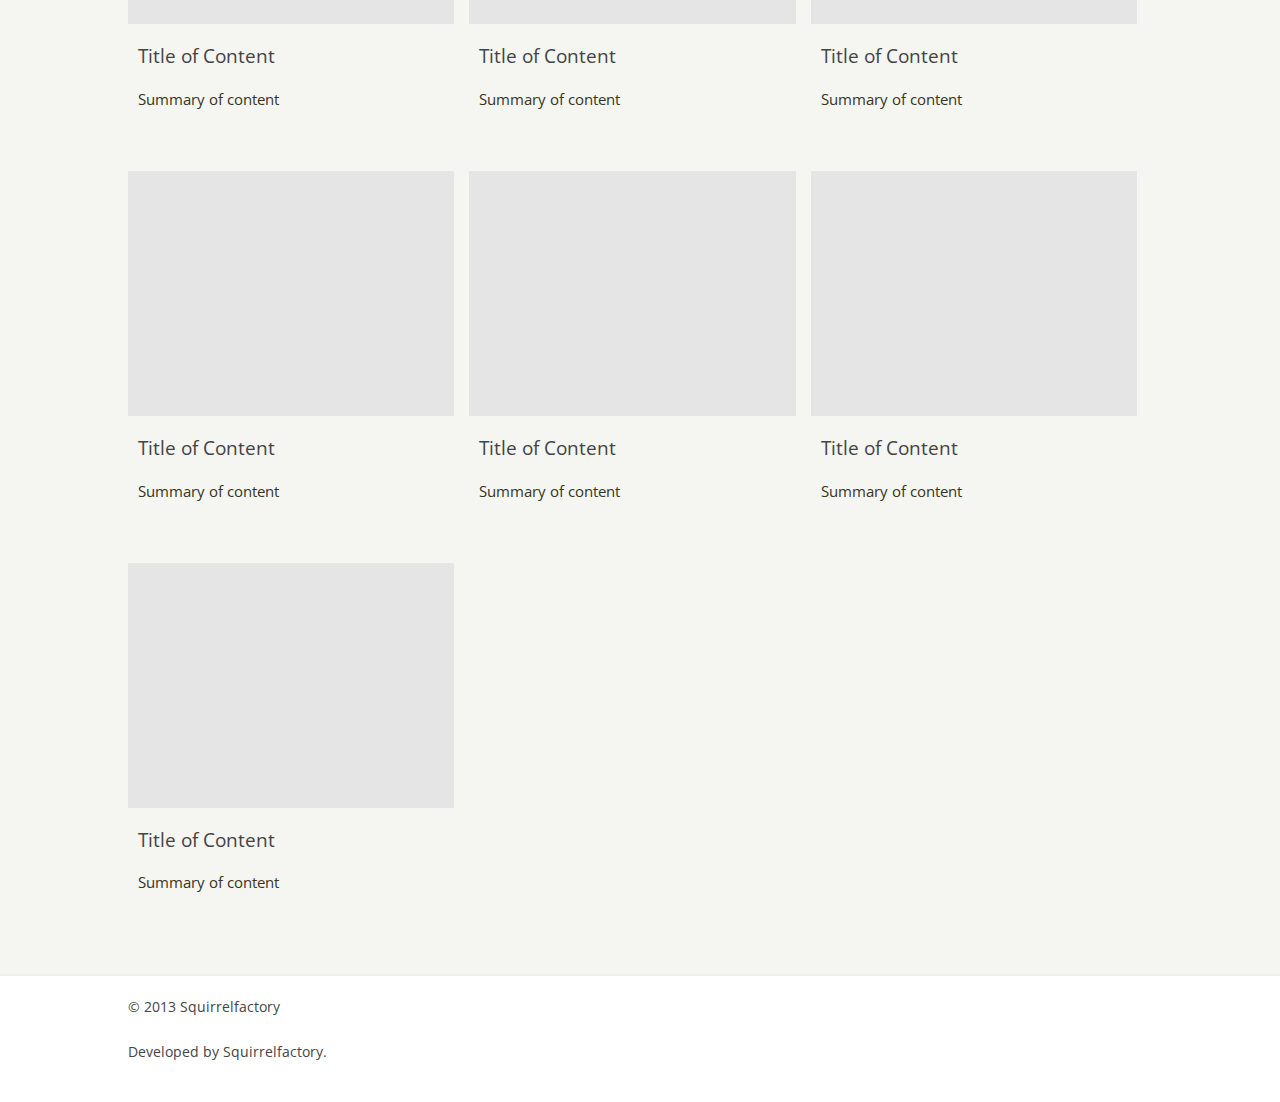
==== commit f6de40a3: "Merge branch 'header' into develop" ====
--- a/index.html
+++ b/index.html
@@ -34,7 +34,7 @@
 	<body>
 		<header class="body">
 			<img src="assets/images/squirrelfactory/logo.png" alt="logo" width="37" height="37">
-			<h1>Squirrelplate</h1>
+			<h1>Squirrelplate v2.0</h1>
 		</header>
 		
 		
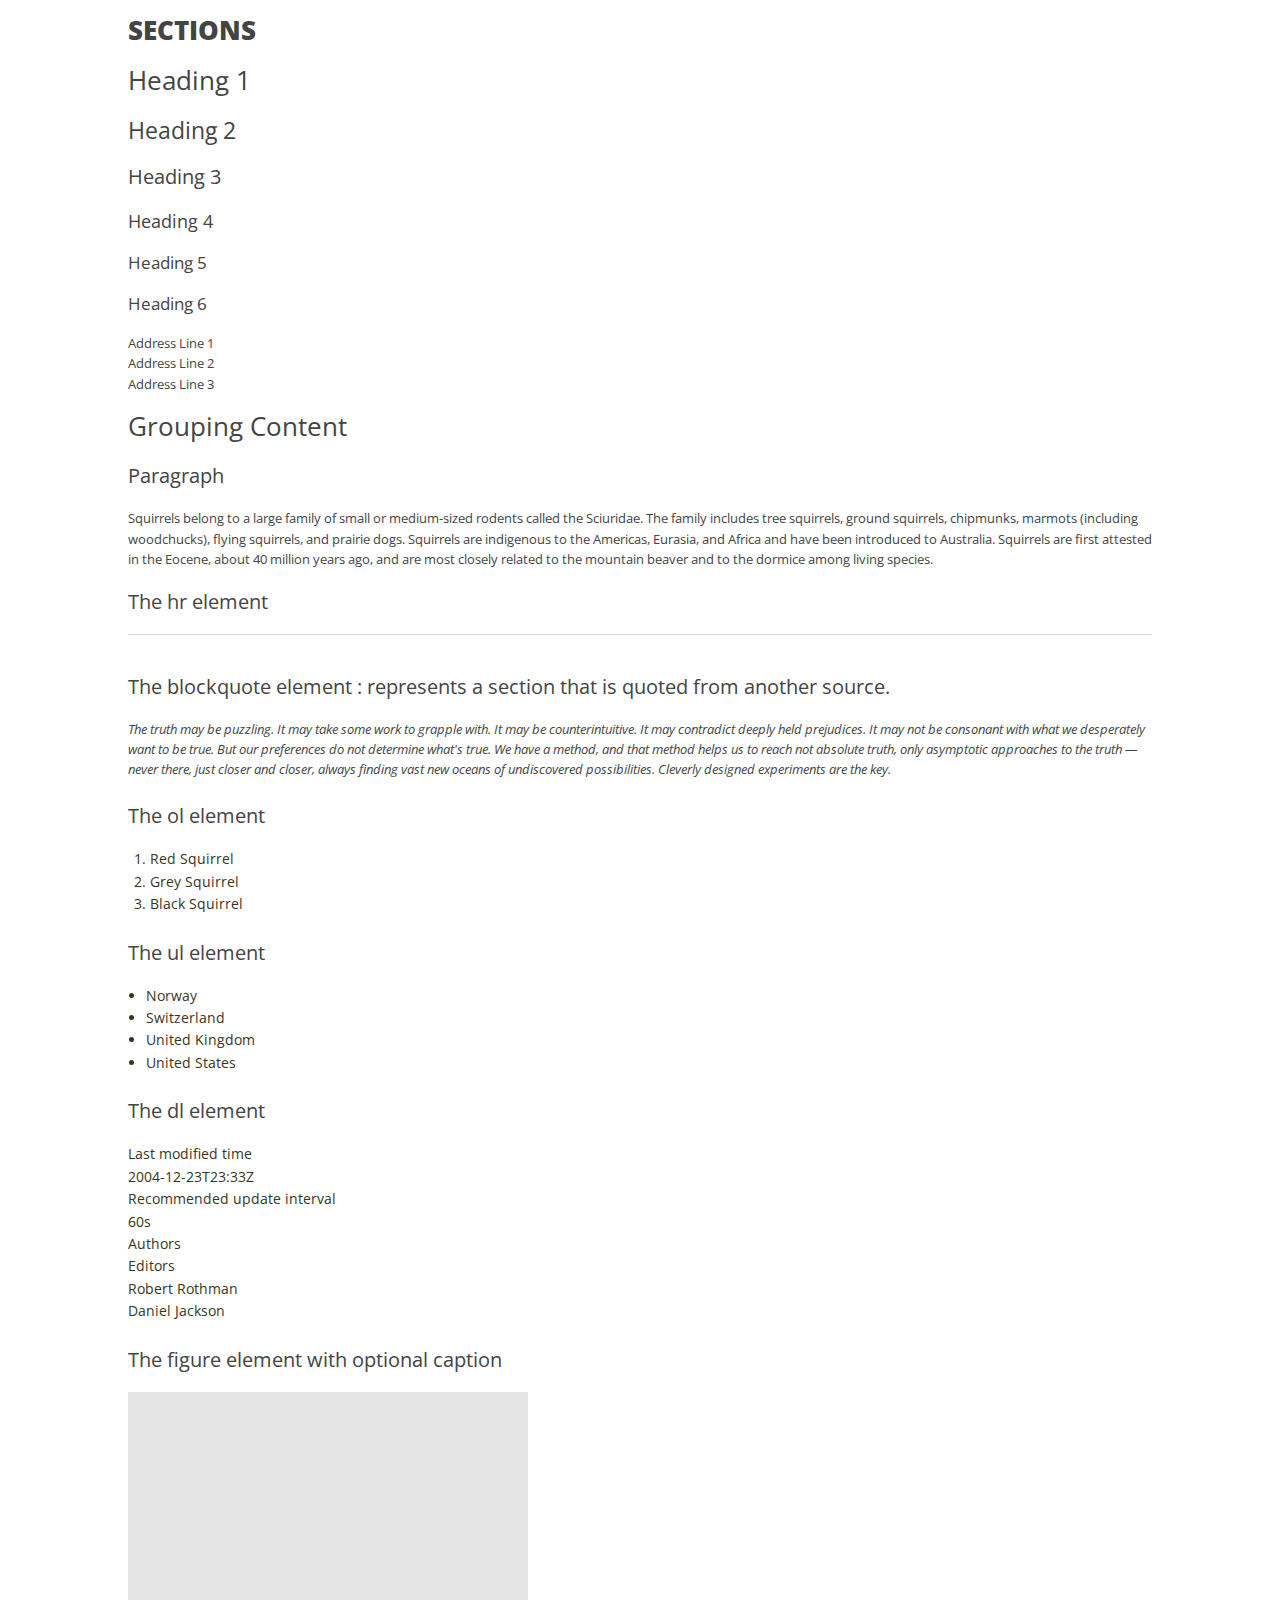
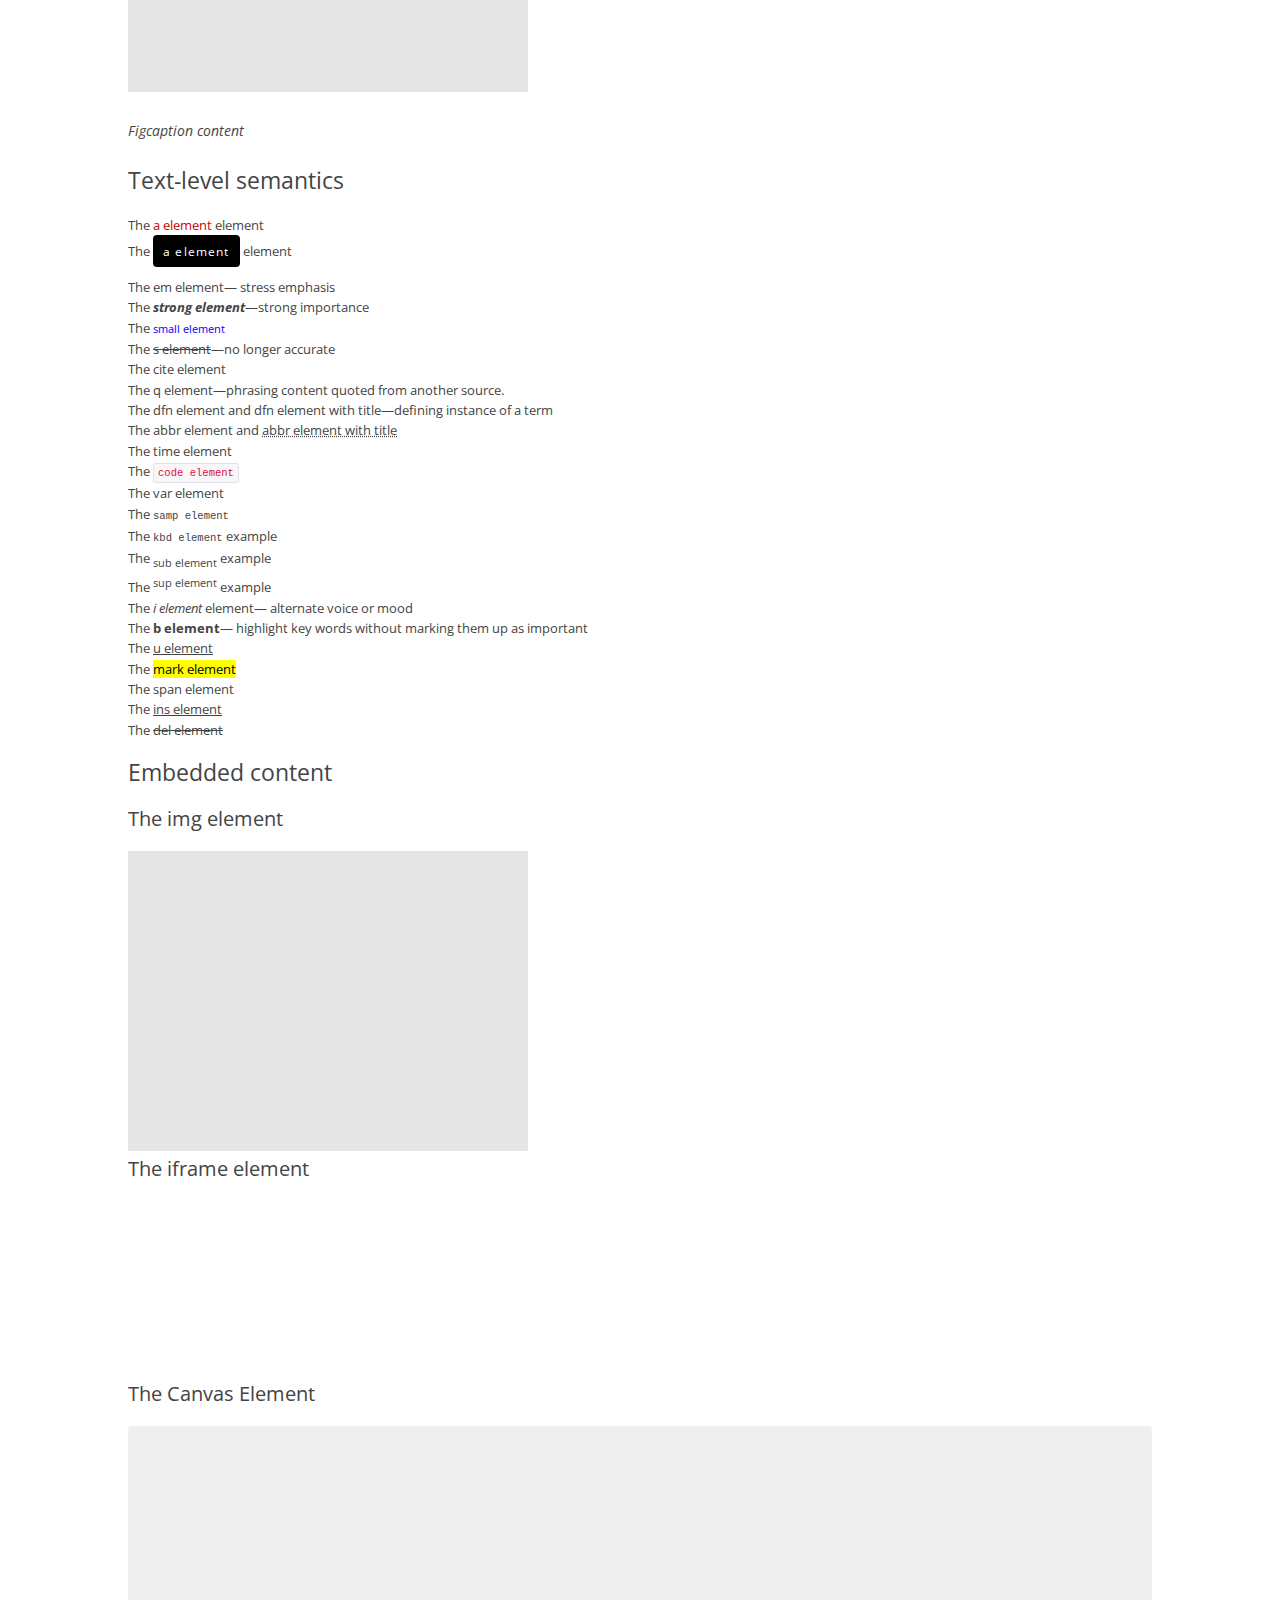
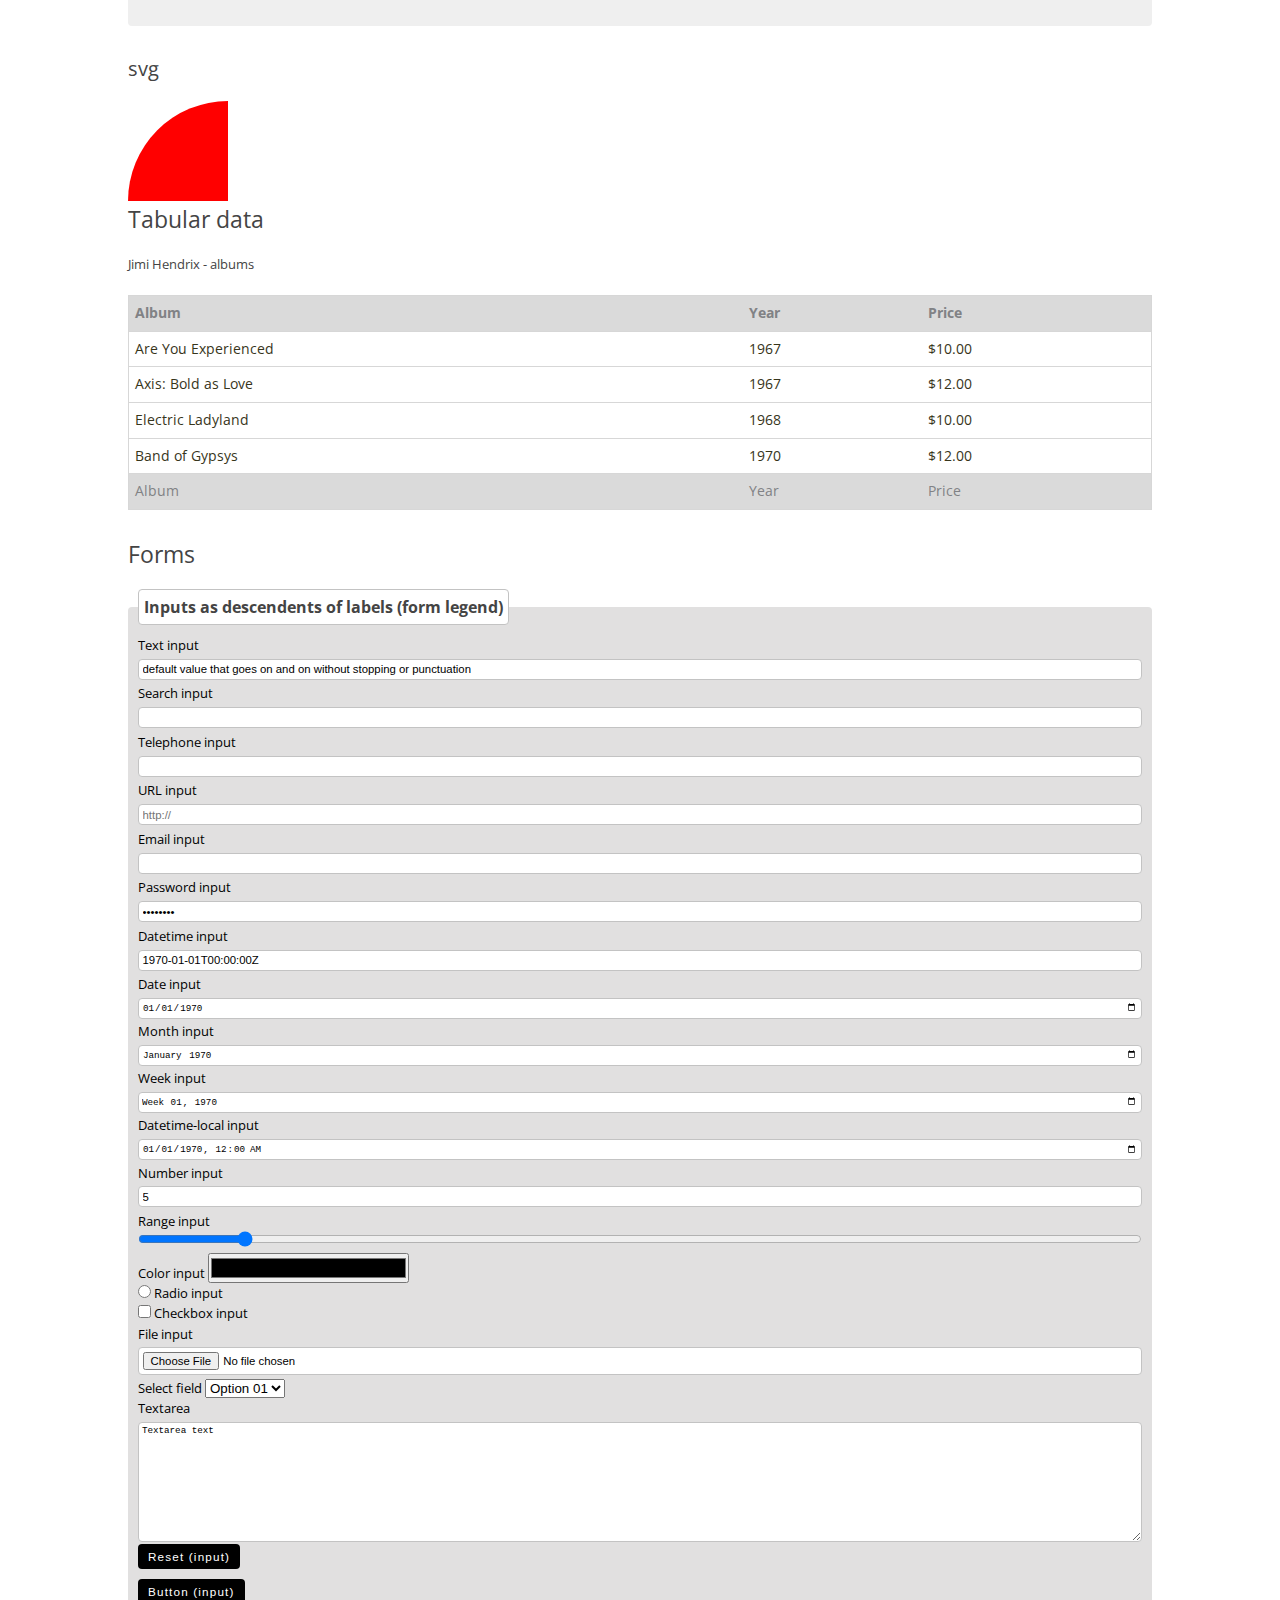
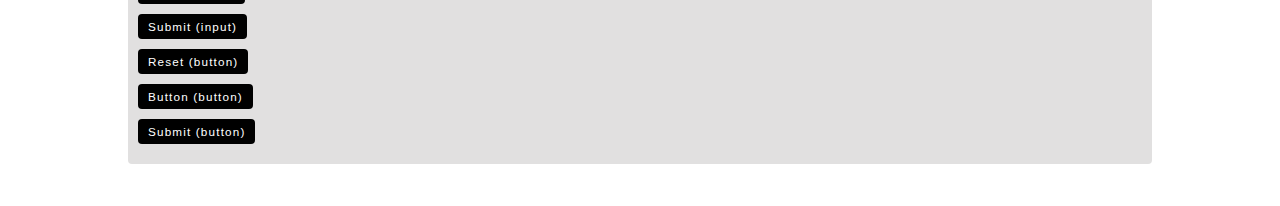
==== commit 67703b01: "tidying" ====
--- a/index.html
+++ b/index.html
@@ -4,41 +4,26 @@
 		<meta charset="utf-8">
         <meta http-equiv="X-UA-Compatible" content="IE=edge,chrome=1">
         
-		<title>Fluid Squirrelplate</title>
-		<meta name="author" content="@squirrelfactory">
+		<title></title>
+		<meta name="author" content="">
 		<meta name="description" content="A HTML5 + CSS3 starting point&mdash;designed for squirrels and other small clawed creatures">
 		<meta name="keywords" content="" />
 		<meta name="google-site-verification" content="" />
 		<meta name="viewport" content="width=device-width">
-			
-		<link rel="apple-touch-icon-precomposed" sizes="144x144" href="apple-touch-icon-144x144-precomposed.png">
-		<link rel="apple-touch-icon-precomposed" sizes="114x114" href="apple-touch-icon-114x114-precomposed.png">
-		<link rel="apple-touch-icon-precomposed" sizes="72x72" href="apple-touch-icon-72x72-precomposed.png">
-		<link rel="apple-touch-icon-precomposed" sizes="57x57" href="apple-touch-icon-57x57-precomposed.png">
+		<!-- Icons -->
 		<link rel="apple-touch-icon-precomposed" href="apple-touch-icon-precomposed.png">
   		<link rel="shortcut icon" href="favicon.ico" />
-  	
   		<!-- styling -->
 		<link rel="stylesheet" type="text/css" href="assets/css/core.css" />
-		
 		<!-- typeography -->
 		<link href='http://fonts.googleapis.com/css?family=Open+Sans:400,600,800' rel='stylesheet' type='text/css'>
-		
 		<!-- vendor scripts.js-->
 		<script src="assets/js/vendor/respond.min.js"></script>
-		<script src="assets/js/vendor/prism.js"></script>
 		<script src="assets/js/vendor/modernizr-2.6.2.min.js"></script>
 	</head>
 	
-	
 	<body>
-		<header class="body">
-			<img src="assets/images/squirrelfactory/logo.png" alt="logo" width="37" height="37">
-			<h1>Squirrelplate v2.0</h1>
-		</header>
-		
-		
-		<section class="body-full body-alternate">
+		<section class="body-full">
 			<section class="body">		
 				<h1>Sections</h1>
 				<h1>Heading 1</h1>
@@ -52,35 +37,15 @@
 					Address Line 2<br>
 					Address Line 3
 				</address>
-			</section>
-		</section>
-		
-		<section class="body-full">
-			<section class="body">
+					
 				<h1>Grouping Content</h1>
 				<h3>Paragraph</h3> 
 				<p>Squirrels belong to a large family of small or medium-sized rodents called the Sciuridae. The family includes tree squirrels, ground squirrels, chipmunks, marmots (including woodchucks), flying squirrels, and prairie dogs. Squirrels are indigenous to the Americas, Eurasia, and Africa and have been introduced to Australia. Squirrels are first attested in the Eocene, about 40 million years ago, and are most closely related to the mountain beaver and to the dormice among living species.</p>
 		
 				<h3>The hr element</h3>  	
-				
 				<hr />
 		
-				<h3>The pre element</h3>  
-				<pre><code data-language="javascript" class="language-javascript">function Panel(element, canClose, closeHandler) {
-    this.element = element;
-    this.canClose = canClose;
-    this.closeHandler = function () { if (closeHandler) closeHandler() };
-}</code></pre>
-
-<pre><code class=" language-markup">&lt;!DOCTYPE html&gt;</code></pre>
-				
-<pre class="language-markup"><code data-language="markup" class="language-markup">&lt;h3&gt;The ol element&lt;/h3&gt;
-</code></pre>
-
-<pre><code class="language-css">p { color: red }</code></pre>
-		
 				<h3>The blockquote element : represents a section that is quoted from another source.</h3>
-		
 				<blockquote>
 					<p>The truth may be puzzling. It may take some work to grapple with.
 					It may be counterintuitive. It may contradict deeply held
@@ -89,8 +54,7 @@
 					method, and that method helps us to reach not absolute truth, only
 					asymptotic approaches to the truth — never there, just closer
 					and closer, always finding vast new oceans of undiscovered
-					possibilities. Cleverly designed experiments are the key.
-					</p>
+					possibilities. Cleverly designed experiments are the key.</p>
 				</blockquote>
 		
 				<h3>The ol element</h3>
@@ -125,12 +89,9 @@
 					<img src="assets/images/core/tmp.png">
 					<figcaption>Figcaption content</figcaption>
 				</figure>
-			</section>
-		</section>
-		
-		<section class="body-full body-alternate">
-			<section class="body">
-				<h1>Text-level semantics</h1>  	
+				
+	
+				<h2>Text-level semantics</h2>  	
 				<p>
 					The <a href="http:www.squirrelfactory.co.uk">a element</a> element<br>
 					The <a href="http:www.squirrelfactory.co.uk" class="btn">a element</a> element<br>
@@ -157,25 +118,23 @@
 					The <ins>ins element</ins><br>
 					The <del>del element</del>
 				</p>
-			</section>
-		</section>
-		
-		<section class="body-full">
-			<section class="body">
-				<h1>Embedded content</h1>
+					
+	
+				<h2>Embedded content</h2>
 				<h3>The img element</h3>
 				<img src="assets/images/core/tmp.png">
 		
 				<h3 class="squirrel">The iframe element</h3>
 				<iframe>Content</iframe>
-		
+				
+				<!--
 				<h3 class="squirrel">video</h3>
 				<video src="" autoplay controls onerror="failed(event)"></video>
 		
 				<h3 class="squirrel">audio</h3>
 				<audio controls></audio>
 				<audio></audio>
-		
+				-->
 				<h3 class="squirrel">The Canvas Element</h3>
 				<canvas></canvas>
 		
@@ -183,13 +142,10 @@
 				<svg width="100px" height="100px">
 				<circle cx="100" cy="100" r="100" fill="#ff0000" />
 				</svg>
-			</section>
-		</section>
-	
-		
-		<section class="body-full body-alternate">
-			<section class="body">
-				<h1>Tabular data</h1>
+
+	
+	
+				<h2>Tabular data</h2>
 				<table>
 					<caption>Jimi Hendrix - albums</caption>
 					<thead>
@@ -229,12 +185,9 @@
 						</tr>
 					</tbody>
 				</table>
-			</section>
-		</section>
-	
-			<section class="body-full">
-			<section class="body">
-				<h1>Forms</h1>
+
+	
+				<h2>Forms</h2>
 				<form>
 					<fieldset>
 						<legend>Inputs as descendents of labels (form legend)</legend>
@@ -266,9 +219,9 @@
 						<p><button type="submit">Submit (button)</button></p>
 					</fieldset>
 				</form>
-			</section>
-		</section>
-		
+
+		
+		<!---
 		<section class="body-full body-alternate">
 				<section class="body">
 				
@@ -374,17 +327,15 @@
 				</ul>
 				</section>
 		</section>
-
-		<footer class="body">
-			<p>&copy; 2013 Squirrelfactory </p>
-			<p>Developed by Squirrelfactory.</p>
-		</footer>
-		
-		  <script src="//ajax.googleapis.com/ajax/libs/jquery/1.8.3/jquery.min.js"></script>
+--->
+
+		
+		<script src="//ajax.googleapis.com/ajax/libs/jquery/1.8.3/jquery.min.js"></script>
         <script>window.jQuery || document.write('<script src="js/vendor/jquery-1.5.min.js"><\/script>')</script>
         <!--<script src="js/plugins.js"></script>
         <script src="js/main.js"></script>-->
         
+        <!--
 		<script>	
 		$(document).ready(function() {
 			$('body').addClass('js');
@@ -398,7 +349,7 @@
 			});
 		});
 		</script>
-		
+		-->
 
         <!-- Google Analytics: change UA-XXXXX-X to be your site's ID. -->
         <script>
--- a/assets/css/core.css
+++ b/assets/css/core.css
@@ -1 +1 @@
-body,div,dl,dt,dd,ul,ol,li,h1,h2,h3,h4,h5,h6,pre,form,fieldset,input,textarea,p,blockquote,th,td,figure,button{margin:0;padding:0}table{border-collapse:collapse;border-spacing:0}fieldset,img{border:0}address,caption,cite,code,dfn,em,strong,th,var{font-style:normal;font-weight:normal}ol,ul{list-style:none}caption,th{text-align:left}q:before,q:after{content:""}abbr,acronym{border:0}*{-moz-box-sizing:border-box;-webkit-box-sizing:border-box;box-sizing:border-box}.group:before,.group:after{content:"";display:table}.group:after{clear:both}.group{zoom:1}@media print{body{width:100% !important;margin:0 !important;padding:0 !important;line-height:1.4em;font-size:12pt;background:none;color:#444}h1,h2,h3,h4,h5,h6{margin:20px 0 10px 0;color:#000}h1{font-size:16pt;background:none;margin-bottom:20px}h2{font-size:14pt}h3{font-size:12pt}h4,h5,h6{font-size:12pt}hr{background-color:#ccc}img{margin:1em 1.5em 1.5em 0}a img{border:none}a:link,a:visited{background:transparent;text-decoration:underline;color:#333}caption{background:#fff;margin-bottom:2em;text-align:left}tr{page-break-inside:avoid}#id{display:none}#print-masthead{width:100% !important;display:block;text-align:left;height:145px;padding:10px;margin:0;border-bottom:1px solid #c4c4c4}#print-masthead p{float:right;padding:0 10px 0 0;margin:0 0px 0 0;text-align:right;width:8cm;font-size:8pt}#print-masthead img{margin:0px 0px 0px 0px}#content-wrapper{width:100% !important;border:none;background:#FFF}#content{width:100% !important;margin:0;padding:0}}code[class*="language-"],pre[class*="language-"]{color:black;text-shadow:0 1px white;font-family:Consolas, Monaco, 'Andale Mono', monospace;direction:ltr;text-align:left;white-space:pre;word-spacing:normal;-moz-tab-size:4;-o-tab-size:4;tab-size:4;-webkit-hyphens:none;-moz-hyphens:none;-ms-hyphens:none;hyphens:none}@media print{code[class*="language-"],pre[class*="language-"]{text-shadow:none}}pre[class*="language-"]{padding:1em;margin:.5em 0;overflow:auto}:not(pre)>code[class*="language-"],pre[class*="language-"]{background:#f5f2f0}:not(pre)>code[class*="language-"]{padding:.1em;border-radius:.3em}.token.comment,.token.prolog,.token.doctype,.token.cdata{color:slategray}.token.punctuation{color:#999}.namespace{opacity:.7}.token.property,.token.tag,.token.boolean,.token.number{color:#905}.token.selector,.token.attr-name,.token.string{color:#690}.token.operator,.token.entity,.token.url,.language-css .token.string,.style .token.string{color:#a67f59;background:rgba(255,255,255,0.5)}.token.atrule,.token.attr-value,.token.keyword{color:#07a}.token.regex,.token.important{color:#e90}.token.important{font-weight:bold}.token.entity{cursor:help}body{-webkit-text-size-adjust:100%;-ms-text-size-adjust:100%;-webkit-font-smoothing:antialiased;background:#fff;color:#444;font-family:'Open Sans', sans-serif;font-size:100%;line-height:1.5em}@media all and (min-width: 75em){body{font-size:110%}}@media all and (min-width: 87.5em){body{font-size:120%}}h1,h2,h3,h4,h5,h6{margin:0 0 1em 0;color:#444;font-weight:400}h1{font-size:1.625em}h2{font-size:1.4375em}h3{font-size:1.25em}h4{font-size:1.125em}h5{font-size:1.0625em}h6{font-size:1.0625em}p,address,caption{font-size:0.8125em;font-weight:normal;line-height:1.5625em;margin:0 0 1.5625em 0}hr{margin:1.25em 0 2.5em 0;border:none;clear:both;color:#d9d9d9;background-color:#d9d9d9;height:1px}blockquote{font-style:italic;line-height:1.8em;margin:0 0 1.5625em 0;padding:0}ol{list-style-type:decimal;margin:10px 0 25px 22px}ul{list-style-type:disc;margin:10px 0 25px 18px}dl{margin:10px 0 25px 0}figure{margin-bottom:25px;font-size:0.875em}figcaption{padding:20px 0 0 0;font-style:italic}li,dt,dd,table th,table td{color:#37351b;font-size:0.875em;line-height:1.6em}li li{font-size:1em}td p,td li,td h1,td h2,li p{font-size:1em !important}a,a:visited{color:#c80303;text-decoration:none}a:hover{color:red}strong{font-style:italic;font-weight:bold}small{color:blue}code{padding:3px 4px;color:#d14;background-color:#f7f7f9;border:1px solid #e1e1e8;border-radius:0.25em}b{font-weight:bold}a[href^=tel]{color:inherit;text-decoration:none}img{margin:0;max-width:100%}a img,a:visited img{text-decoration:none}iframe{background:#fff;border:none;border-radius:4px;margin:0 0 1.5625em 0;width:100%}video{margin:0 0 1.5625em 0}audio{margin:0 0 1.5625em 0}canvas{background:#efefef;border:none;border-radius:4px;margin:0 0 1.5625em 0;width:100%;height:200px}table{border:1px solid #d7d7d7;margin:0 0 2em 0;width:100%}table thead th{background:#dadada;font-weight:bold}table th{color:#818285}table th,table td{border-bottom:1px solid #d7d7d7;padding:0.43752em}table tbody tr.oddrow th,table tbody tr.oddrow td{background:#f8fdff}table tfoot th{background:#dadada}fieldset{background:#e1e0e0;border-radius:4px;margin-bottom:25px;padding:10px}fieldset p{margin:0}legend{background:#fff;border:1px solid #c3c3c3;border-radius:4px;font-weight:bold;padding:0.3125em}label{color:#000;margin:0}input[type="text"],input[type="search"],input[type="tel"],input[type="url"],input[type="email"],input[type="password"],input[type="datetime"],input[type="date"],input[type="month"],input[type="week"],input[type="datetime-local"],input[type="number"],input[type="file"],textarea{background-color:#fff;border:1px solid #c3c3c3;border-radius:4px;color:#000;font-size:0.875em;margin:0.3125em 0 0.3125em 0;padding:0.3125em;vertical-align:middle;width:100%}textarea{height:120px}input[type="search"]{-moz-appearance:none;-webkit-appearance:none}input[type="color"]{padding:0;height:30px;width:20%}input[type="select"]{font-size:0.875em;width:100%;border-color:#999;font-family:"Lucida Grande", Lucida Sans, "Helvetica Neue", Helvetica, sans-serif}input[type="range"]{font-size:1.125em;width:100%}input[type="reset"],input[type="button"],input[type="submit"],button[type="reset"],button[type="button"],button[type="submit"],.btn{background:#000;border:none;border-radius:4px;color:#fff;cursor:pointer;padding:6px 10px 6px 10px;font-size:0.9em;margin:0 0 10px 0;width:auto;overflow:visible;-webkit-appearance:none;-moz-appearance:none;display:inline-block;letter-spacing:0.1em;text-align:center;-moz-transition:all 0.2s linear;-ms-transition:all 0.2s linear;-o-transition:all 0.2s linear;-webkit-transition:all 0.2s linear;transition:all 0.2s linear}input[type="reset"]:hover,input[type="button"]:hover,input[type="submit"]:hover,button[type="reset"]:hover,button[type="button"]:hover,button[type="submit"]:hover,.btn:hover{background:red;color:#FFF}.grid{padding:0.25em;overflow:hidden;margin:0 0 40px 0;list-style-type:none}.grid li{float:left;width:100%;padding:0.25em;display:list-item}.grid img{display:block;border:1px solid #fff}.grid img:hover{border:1px solid #ababab}.grid li:nth-child(odd){clear:left}@media screen and (min-width: 640px){.grid li{width:33.3333333333333333%}.grid li:nth-child(3n+1){clear:left}.grid li:nth-child(odd){clear:none}}@media screen and (min-width: 880px){.grid li{width:25%}.grid li:nth-child(4n+1){clear:left}.grid li:nth-child(3n+1){clear:none}}@media screen and (min-width: 1152px){.grid li{width:20%}.grid li:nth-child(5n+1){clear:left}.grid li:nth-child(4n+1){clear:none}}@media screen and (min-width: 1440px){.grid li{width:16.666666666%}.grid li:nth-child(6n+1){clear:left}.grid li:nth-child(5n+1){clear:none}}.listing{margin:0 0 20px 0;padding:0;list-style-type:none}.listing li{display:table;border-collapse:collapse;width:100%;margin:0 0 10px 0;border-bottom:1px solid #dbdbdb}.inner{display:table-row;overflow:hidden}.listing li .img-holder{display:table-cell;vertical-align:top;width:40%;padding-right:1em}.listing li .img-holder img{display:block;width:100%;height:auto;padding-bottom:10px}.listing li .details{display:table-cell;vertical-align:top;width:60%}@media all and (min-width: 640px){.listing{margin:0 auto;overflow:hidden}.listing li{padding:0 15px 15px 0;display:block;width:50%;float:left;border:none}.listing li .img-holder,.listing li .details,.inner{display:block;width:auto;padding:0}.listing li .details{padding:10px}}@media all and (min-width: 900px){.listing li{width:33.33333333%}.listing li:nth-child(3n+1){clear:left}}header{border-bottom:1px solid #efefef}header img{float:left;margin:0 20px 0px 0}header h1{margin:0;font-size:0.875em;font-weight:600;padding:5px}.body{padding:1.125em 10%}.body-full{border-bottom:2px solid #efefef}.body-alternate{background:#f5f5f2}.body h1:first-child{font-weight:800;text-transform:uppercase}a.menu-link{float:right;display:block;padding:35px 10px;line-height:0;background:#e6e6e6;font-size:2em}nav[role=navigation]{clear:both;-webkit-transition:all 0.3s ease-out;-moz-transition:all 0.3s ease-out;-ms-transition:all 0.3s ease-out;-o-transition:all 0.3s ease-out;transition:all 0.3s ease-out;background:#e6e6e6}.js nav[role=navigation]{overflow:hidden;max-height:0}nav[role=navigation].active{max-height:15em}nav[role=navigation] ul{margin:0;padding:0;list-style-type:none}nav[role=navigation] li a{display:block;padding:0.8em;border-bottom:1px solid #fff}nav[role=navigation] li a:hover{background:#d4d4d4}@media screen and (min-width: 48.25em){a.menu-link{display:none}.js nav[role=navigation]{max-height:none}nav[role=navigation] ul{margin:0 0 0 0;border:0}nav[role=navigation] li{float:left;margin:0 0.1em 0 0}nav[role=navigation] li a{border:0;background:#d9d9d9}}
+body,div,dl,dt,dd,ul,ol,li,h1,h2,h3,h4,h5,h6,pre,form,fieldset,input,textarea,p,blockquote,th,td,figure,button{margin:0;padding:0}table{border-collapse:collapse;border-spacing:0}fieldset,img{border:0}address,caption,cite,code,dfn,em,strong,th,var{font-style:normal;font-weight:normal}ol,ul{list-style:none}caption,th{text-align:left}q:before,q:after{content:""}abbr,acronym{border:0}*{-moz-box-sizing:border-box;-webkit-box-sizing:border-box;box-sizing:border-box}.group:before,.group:after{content:"";display:table}.group:after{clear:both}.group{zoom:1}@media print{body{width:100% !important;margin:0 !important;padding:0 !important;line-height:1.4em;font-size:12pt;background:none;color:#444}h1,h2,h3,h4,h5,h6{margin:20px 0 10px 0;color:#000}h1{font-size:16pt;background:none;margin-bottom:20px}h2{font-size:14pt}h3{font-size:12pt}h4,h5,h6{font-size:12pt}hr{background-color:#ccc}img{margin:1em 1.5em 1.5em 0}a img{border:none}a:link,a:visited{background:transparent;text-decoration:underline;color:#333}caption{background:#fff;margin-bottom:2em;text-align:left}tr{page-break-inside:avoid}#id{display:none}#print-masthead{width:100% !important;display:block;text-align:left;height:145px;padding:10px;margin:0;border-bottom:1px solid #c4c4c4}#print-masthead p{float:right;padding:0 10px 0 0;margin:0 0px 0 0;text-align:right;width:8cm;font-size:8pt}#print-masthead img{margin:0px 0px 0px 0px}#content-wrapper{width:100% !important;border:none;background:#FFF}#content{width:100% !important;margin:0;padding:0}}code[class*="language-"],pre[class*="language-"]{color:black;text-shadow:0 1px white;font-family:Consolas, Monaco, 'Andale Mono', monospace;direction:ltr;text-align:left;white-space:pre;word-spacing:normal;-moz-tab-size:4;-o-tab-size:4;tab-size:4;-webkit-hyphens:none;-moz-hyphens:none;-ms-hyphens:none;hyphens:none}@media print{code[class*="language-"],pre[class*="language-"]{text-shadow:none}}pre[class*="language-"]{padding:1em;margin:.5em 0;overflow:auto}:not(pre)>code[class*="language-"],pre[class*="language-"]{background:#f5f2f0}:not(pre)>code[class*="language-"]{padding:.1em;border-radius:.3em}.token.comment,.token.prolog,.token.doctype,.token.cdata{color:slategray}.token.punctuation{color:#999}.namespace{opacity:.7}.token.property,.token.tag,.token.boolean,.token.number{color:#905}.token.selector,.token.attr-name,.token.string{color:#690}.token.operator,.token.entity,.token.url,.language-css .token.string,.style .token.string{color:#a67f59;background:rgba(255,255,255,0.5)}.token.atrule,.token.attr-value,.token.keyword{color:#07a}.token.regex,.token.important{color:#e90}.token.important{font-weight:bold}.token.entity{cursor:help}body{-webkit-text-size-adjust:100%;-ms-text-size-adjust:100%;-webkit-font-smoothing:antialiased;background:#fff;color:#444;font-family:'Open Sans', sans-serif;font-size:100%;line-height:1.5em}h1,h2,h3,h4,h5,h6{margin:0 0 1em 0;color:#444;font-weight:400}h1{font-size:1.625em}h2{font-size:1.4375em}h3{font-size:1.25em}h4{font-size:1.125em}h5{font-size:1.0625em}h6{font-size:1.0625em}p,address,caption{font-size:0.8125em;font-weight:normal;line-height:1.5625em;margin:0 0 1.5625em 0}hr{margin:1.25em 0 2.5em 0;border:none;clear:both;color:#d9d9d9;background-color:#d9d9d9;height:1px}blockquote{font-style:italic;line-height:1.8em;margin:0 0 1.5625em 0;padding:0}ol{list-style-type:decimal;margin:10px 0 25px 22px}ul{list-style-type:disc;margin:10px 0 25px 18px}dl{margin:10px 0 25px 0}figure{margin-bottom:25px;font-size:0.875em}figcaption{padding:20px 0 0 0;font-style:italic}li,dt,dd,table th,table td{color:#37351b;font-size:0.875em;line-height:1.6em}li li{font-size:1em}td p,td li,td h1,td h2,li p{font-size:1em !important}a,a:visited{color:#c80303;text-decoration:none}a:hover{color:red}strong{font-style:italic;font-weight:bold}small{color:blue}code{padding:3px 4px;color:#d14;background-color:#f7f7f9;border:1px solid #e1e1e8;border-radius:0.25em}b{font-weight:bold}a[href^=tel]{color:inherit;text-decoration:none}img{margin:0;max-width:100%}a img,a:visited img{text-decoration:none}iframe{background:#fff;border:none;border-radius:4px;margin:0 0 1.5625em 0;width:100%}video{margin:0 0 1.5625em 0}.video-container{position:relative;padding-bottom:56.25%;padding-top:30px;height:0;overflow:hidden}.video-container iframe,.video-container .video-container object,.video-container .video-container embed{position:absolute;top:0;left:0;width:100%;height:100%}audio{margin:0 0 1.5625em 0}canvas{background:#efefef;border:none;border-radius:4px;margin:0 0 1.5625em 0;width:100%;height:200px}table{border:1px solid #d7d7d7;margin:0 0 2em 0;width:100%}table thead th{background:#dadada;font-weight:bold}table th{color:#818285}table th,table td{border-bottom:1px solid #d7d7d7;padding:0.43752em}table tbody tr.oddrow th,table tbody tr.oddrow td{background:#f8fdff}table tfoot th{background:#dadada}fieldset{background:#e1e0e0;border-radius:4px;margin-bottom:25px;padding:10px}fieldset p{margin:0}legend{background:#fff;border:1px solid #c3c3c3;border-radius:4px;font-weight:bold;padding:0.3125em}label{color:#000;margin:0}input[type="text"],input[type="search"],input[type="tel"],input[type="url"],input[type="email"],input[type="password"],input[type="datetime"],input[type="date"],input[type="month"],input[type="week"],input[type="datetime-local"],input[type="number"],input[type="file"],textarea{background-color:#fff;border:1px solid #c3c3c3;border-radius:4px;color:#000;font-size:0.875em;margin:0.3125em 0 0.3125em 0;padding:0.3125em;vertical-align:middle;width:100%;-webkit-appearance:none}textarea{height:120px}input[type="search"]{-moz-appearance:none;-webkit-appearance:none}input[type="color"]{padding:0;height:30px;width:20%}input[type="select"]{font-size:0.875em;width:100%;border-color:#999;font-family:"Lucida Grande", Lucida Sans, "Helvetica Neue", Helvetica, sans-serif}input[type="range"]{font-size:1.125em;width:100%}input[type="reset"],input[type="button"],input[type="submit"],button[type="reset"],button[type="button"],button[type="submit"],.btn{background:#000;border:none;border-radius:4px;color:#fff;cursor:pointer;padding:6px 10px 6px 10px;font-size:0.9em;margin:0 0 10px 0;width:auto;overflow:visible;-webkit-appearance:none;-moz-appearance:none;display:inline-block;letter-spacing:0.1em;text-align:center;-moz-transition:all 0.2s linear;-ms-transition:all 0.2s linear;-o-transition:all 0.2s linear;-webkit-transition:all 0.2s linear;transition:all 0.2s linear}input[type="reset"]:hover,input[type="button"]:hover,input[type="submit"]:hover,button[type="reset"]:hover,button[type="button"]:hover,button[type="submit"]:hover,.btn:hover{background:red;color:#FFF}.grid{padding:0.25em;overflow:hidden;margin:0 0 40px 0;list-style-type:none}.grid li{float:left;width:100%;padding:0.25em;display:list-item}.grid img{display:block;border:1px solid #fff}.grid img:hover{border:1px solid #ababab}.grid li:nth-child(odd){clear:left}@media screen and (min-width: 640px){.grid li{width:33.3333333333333333%}.grid li:nth-child(3n+1){clear:left}.grid li:nth-child(odd){clear:none}}@media screen and (min-width: 880px){.grid li{width:25%}.grid li:nth-child(4n+1){clear:left}.grid li:nth-child(3n+1){clear:none}}@media screen and (min-width: 1152px){.grid li{width:20%}.grid li:nth-child(5n+1){clear:left}.grid li:nth-child(4n+1){clear:none}}@media screen and (min-width: 1440px){.grid li{width:16.666666666%}.grid li:nth-child(6n+1){clear:left}.grid li:nth-child(5n+1){clear:none}}.listing{margin:0 0 20px 0;padding:0;list-style-type:none}.listing li{display:table;border-collapse:collapse;width:100%;margin:0 0 10px 0;border-bottom:1px solid #dbdbdb}.inner{display:table-row;overflow:hidden}.listing li .img-holder{display:table-cell;vertical-align:top;width:40%;padding-right:1em}.listing li .img-holder img{display:block;width:100%;height:auto;padding-bottom:10px}.listing li .details{display:table-cell;vertical-align:top;width:60%}@media all and (min-width: 640px){.listing{margin:0 auto;overflow:hidden}.listing li{padding:0 15px 15px 0;display:block;width:50%;float:left;border:none}.listing li .img-holder,.listing li .details,.inner{display:block;width:auto;padding:0}.listing li .details{padding:10px}}@media all and (min-width: 900px){.listing li{width:33.33333333%}.listing li:nth-child(3n+1){clear:left}}header{border-bottom:1px solid #efefef}header img{float:left;margin:0 20px 0px 0}header h1{margin:0;font-size:0.875em;font-weight:600;padding:5px}.body{padding:1.125em 10%}.body-full{border-bottom:2px solid #efefef}.body-alternate{background:#f5f5f2}.body h1:first-child{font-weight:800;text-transform:uppercase}a.menu-link{float:right;display:block;padding:35px 10px;line-height:0;background:#e6e6e6;font-size:2em}nav[role=navigation]{clear:both;-webkit-transition:all 0.3s ease-out;-moz-transition:all 0.3s ease-out;-ms-transition:all 0.3s ease-out;-o-transition:all 0.3s ease-out;transition:all 0.3s ease-out;background:#e6e6e6}.js nav[role=navigation]{overflow:hidden;max-height:0}nav[role=navigation].active{max-height:15em}nav[role=navigation] ul{margin:0;padding:0;list-style-type:none}nav[role=navigation] li a{display:block;padding:0.8em;border-bottom:1px solid #fff}nav[role=navigation] li a:hover{background:#d4d4d4}@media screen and (min-width: 48.25em){a.menu-link{display:none}.js nav[role=navigation]{max-height:none}nav[role=navigation] ul{margin:0 0 0 0;border:0}nav[role=navigation] li{float:left;margin:0 0.1em 0 0}nav[role=navigation] li a{border:0;background:#d9d9d9}}
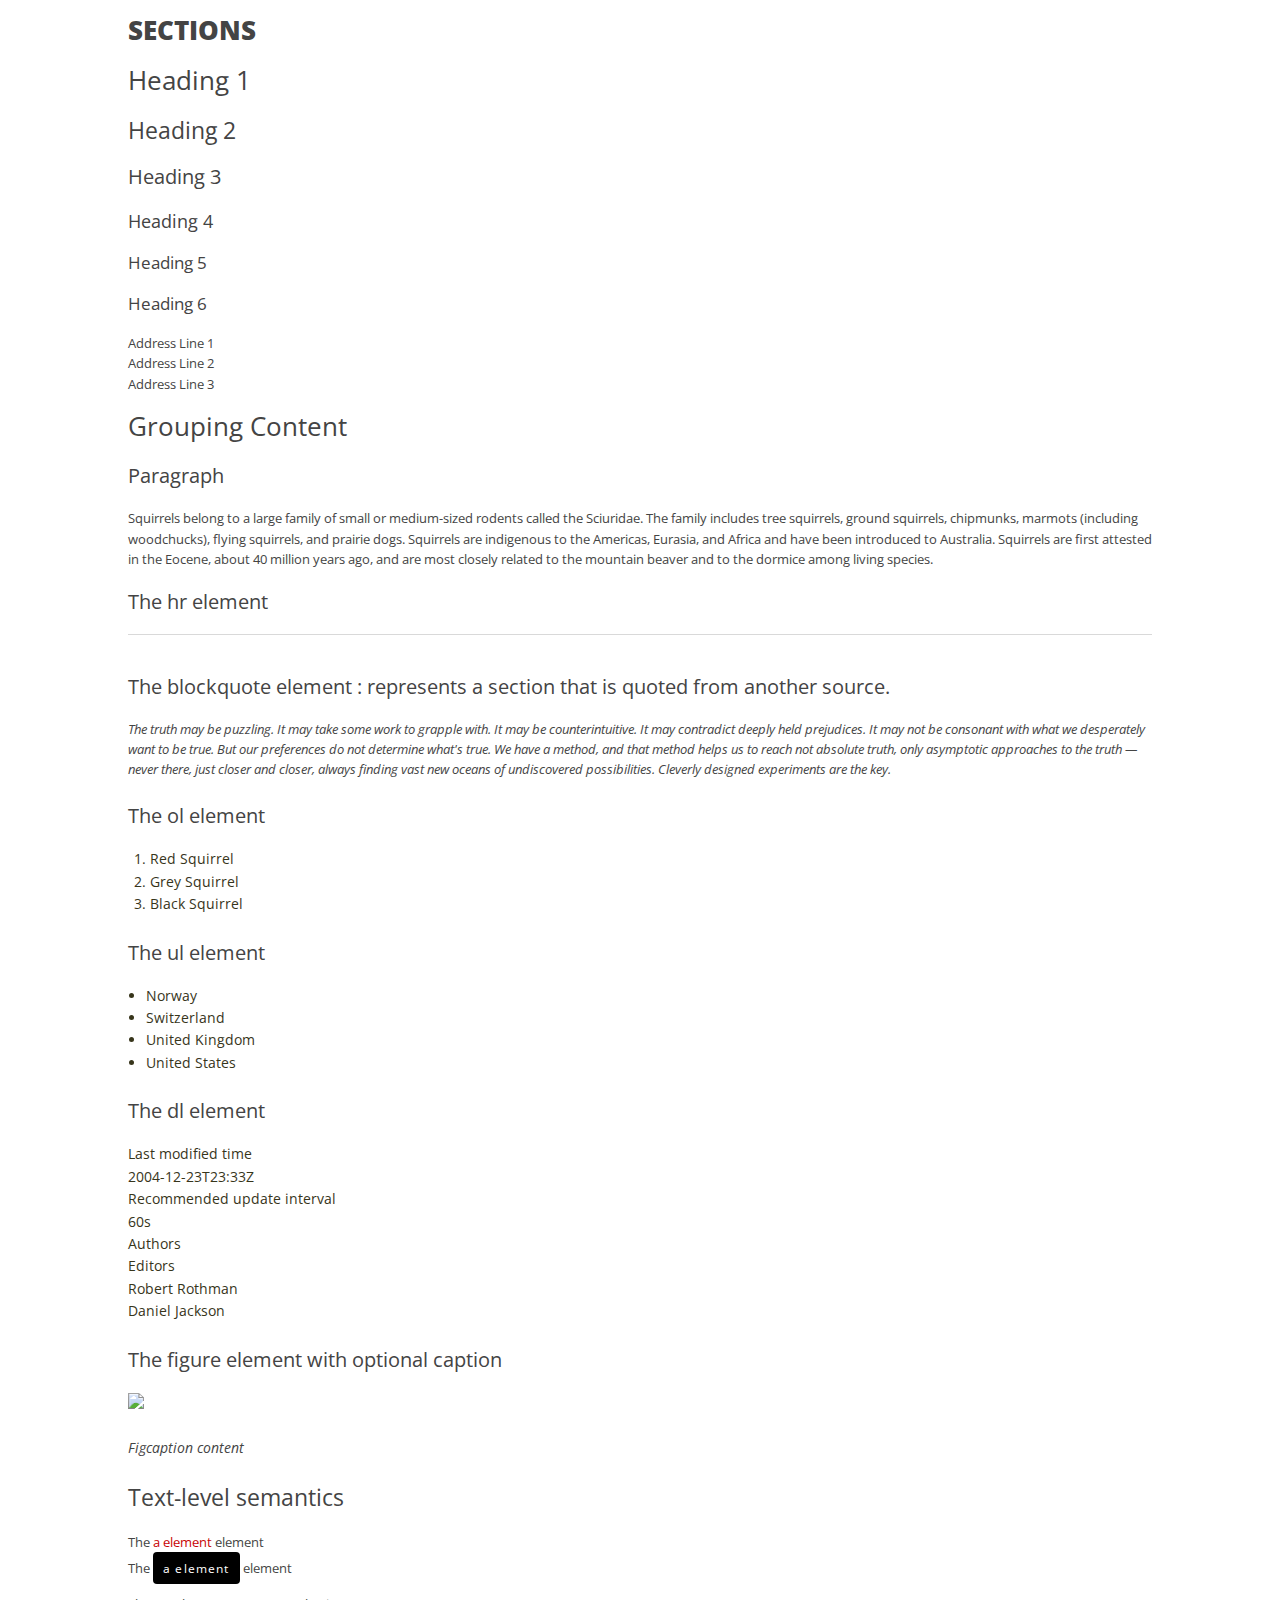
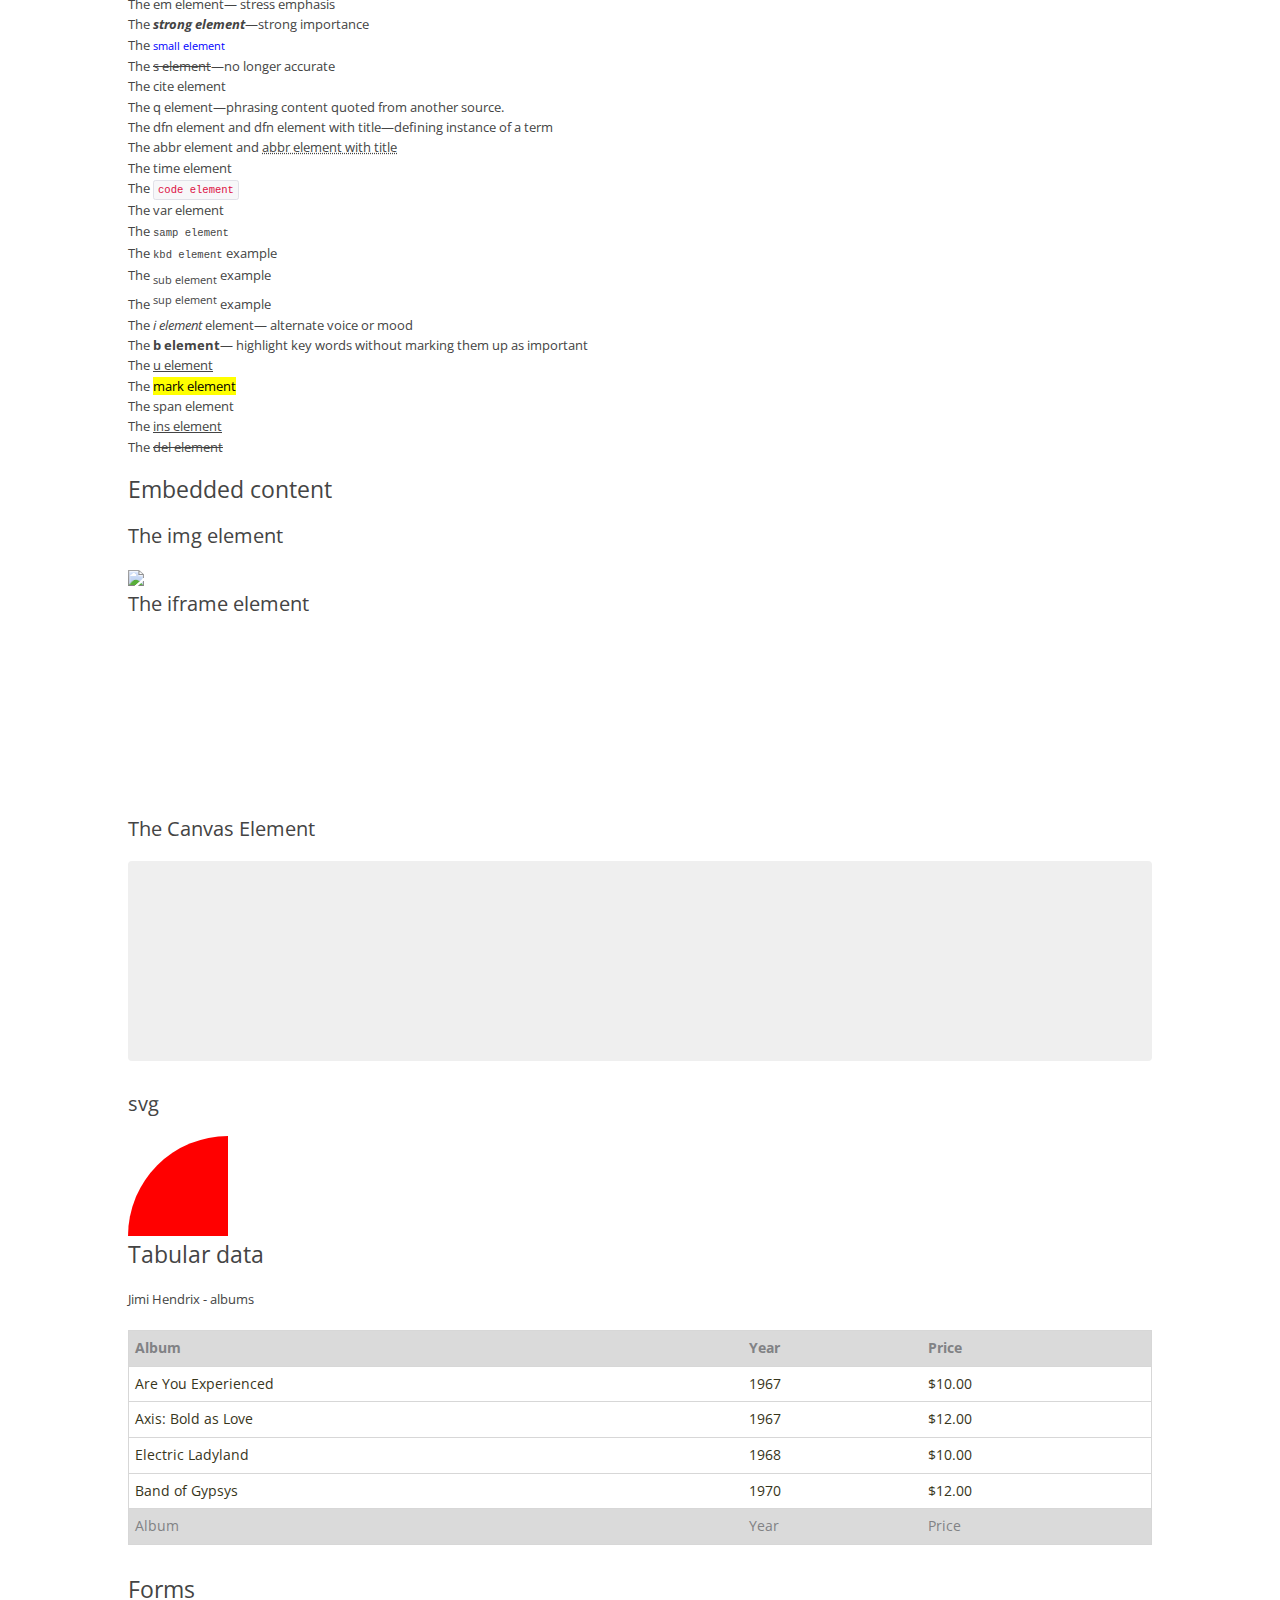
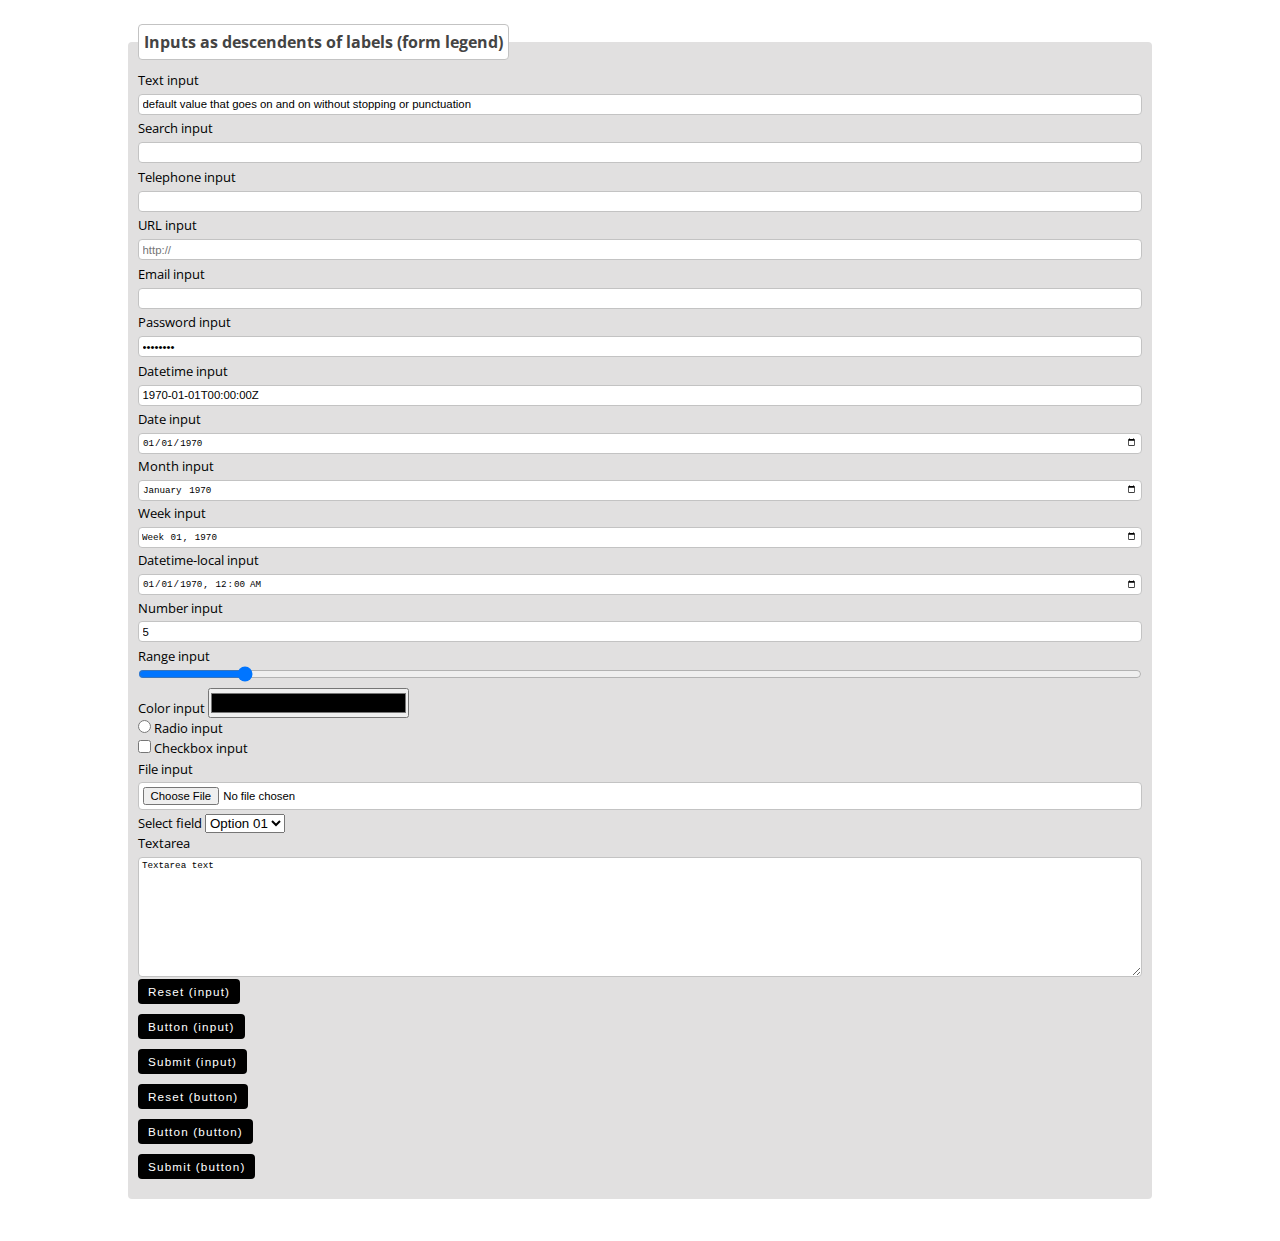
==== commit 6aa5fd5f: "General Tidying" ====
--- a/index.html
+++ b/index.html
@@ -6,7 +6,7 @@
         
 		<title></title>
 		<meta name="author" content="">
-		<meta name="description" content="A HTML5 + CSS3 starting point&mdash;designed for squirrels and other small clawed creatures">
+		<meta name="description" content="">
 		<meta name="keywords" content="" />
 		<meta name="google-site-verification" content="" />
 		<meta name="viewport" content="width=device-width">
@@ -219,137 +219,11 @@
 						<p><button type="submit">Submit (button)</button></p>
 					</fieldset>
 				</form>
-
-		
-		<!---
-		<section class="body-full body-alternate">
-				<section class="body">
-				
-				<h3>Menu</h3>
-				
-				<a href="#menu" class="menu-link"><i class="icon-menu"></i></a>
-		<nav id="menu" role="navigation">
-			<ul>
-				<li><a href="#">Home</a></li>
-				<li><a href="#">About</a></li>
-				<li><a href="#">Products</a></li>
-				<li><a href="##">Services</a></li>
-				<li><a href="##">About</a></li>
-			</ul>
-		</nav>
-
-
-
-				<h1>Grids</h1>
-				
-				<h3>Image Grid</h3>
-				<ul class="grid">
-					<li><a href="##"><img src="assets/images/core/tmp.png"></a></li>
-					<li><a href="##"><img src="assets/images/core/tmp.png"></a></li>
-					<li><a href="##"><img src="assets/images/core/tmp.png"></a></li>
-					<li><a href="##"><img src="assets/images/core/tmp.png"></a></li>
-					<li><a href="##"><img src="assets/images/core/tmp.png"></a></li>
-					<li><a href="##"><img src="assets/images/core/tmp.png"></a></li>
-					<li><a href="##"><img src="assets/images/core/tmp.png"></a></li>
-					<li><a href="##"><img src="assets/images/core/tmp.png"></a></li>
-					<li><a href="##"><img src="assets/images/core/tmp.png"></a></li>
-					<li><a href="##"><img src="assets/images/core/tmp.png"></a></li>
-					<li><a href="##"><img src="assets/images/core/tmp.png"></a></li>
-					<li><a href="##"><img src="assets/images/core/tmp.png"></a></li>
-				</ul>
-				
-				<h3>Listing with details</h3>
-				<ul class="listing">
-					<li>
-						<div class="inner">
-							<div class="img-holder"><a href="##"><img src="assets/images/core/tmp.png"></a></div>
-							<div class="details"><h3>Title of Content</h3><p>Summary of content</p></div>
-						</div>
-					</li>
-					<li>
-						<div class="inner">
-						<div class="img-holder"><a href="##"><img src="assets/images/core/tmp.png"></a></div>
-						<div class="details"><h3>Title of Content</h3><p>The truth may be puzzling. It may take some work to grapple with.
-					It may be counterintuitive. It may contradict deeply held
-					prejudices. It may not be consonant with what we desperately want to
-					be true. </p></div>
-						</div>
-					</li>
-					
-					<li>
-						<div class="inner">
-							<div class="img-holder"><a href="##"><img src="assets/images/core/tmp.png"></a></div>
-							<div class="details"><h3>Title of Content</h3><p>Summary of content</p></div>
-						</div>
-					</li>
-					<li>
-						<div class="inner">
-						<div class="img-holder"><a href="##"><img src="assets/images/core/tmp.png"></a></div>
-						<div class="details"><h3>Title of Content</h3><p>Summary of content</p></div>
-						</div>
-					</li>
-					<li>
-						<div class="inner">
-						<div class="img-holder"><a href="##"><img src="assets/images/core/tmp.png"></a></div>
-						<div class="details"><h3>Title of Content</h3><p>Summary of content</p></div>
-						</div>
-					</li>
-					<li>
-						<div class="inner">
-						<div class="img-holder"><a href="##"><img src="assets/images/core/tmp.png"></a></div>
-						<div class="details"><h3>Title of Content</h3><p>Summary of content</p></div>
-						</div>
-					</li>
-					<li>
-						<div class="inner">
-						<div class="img-holder"><a href="##"><img src="assets/images/core/tmp.png"></a></div>
-						<div class="details"><h3>Title of Content</h3><p>Summary of content</p></div>
-						</div>
-					</li>
-					<li>
-						<div class="inner">
-						<div class="img-holder"><a href="##"><img src="assets/images/core/tmp.png"></a></div>
-						<div class="details"><h3>Title of Content</h3><p>Summary of content</p></div>
-						</div>
-					</li>	
-					<li>
-						<div class="inner">
-						<div class="img-holder"><a href="##"><img src="assets/images/core/tmp.png"></a></div>
-						<div class="details"><h3>Title of Content</h3><p>Summary of content</p></div>
-						</div>
-					</li>	
-					<li>
-						<div class="inner">
-						<div class="img-holder"><a href="##"><img src="assets/images/core/tmp.png"></a></div>
-						<div class="details"><h3>Title of Content</h3><p>Summary of content</p></div>
-						</div>
-					</li>		
-				</ul>
-				</section>
-		</section>
---->
-
 		
 		<script src="//ajax.googleapis.com/ajax/libs/jquery/1.8.3/jquery.min.js"></script>
         <script>window.jQuery || document.write('<script src="js/vendor/jquery-1.5.min.js"><\/script>')</script>
         <!--<script src="js/plugins.js"></script>
         <script src="js/main.js"></script>-->
-        
-        <!--
-		<script>	
-		$(document).ready(function() {
-			$('body').addClass('js');
-			var $menu = $('#menu'),
-			$menulink = $('.menu-link');
-			  
-			$menulink.click(function() {
-				$menulink.toggleClass('active');
-				$menu.toggleClass('active');
-				return false;
-			});
-		});
-		</script>
-		-->
 
         <!-- Google Analytics: change UA-XXXXX-X to be your site's ID. -->
         <script>
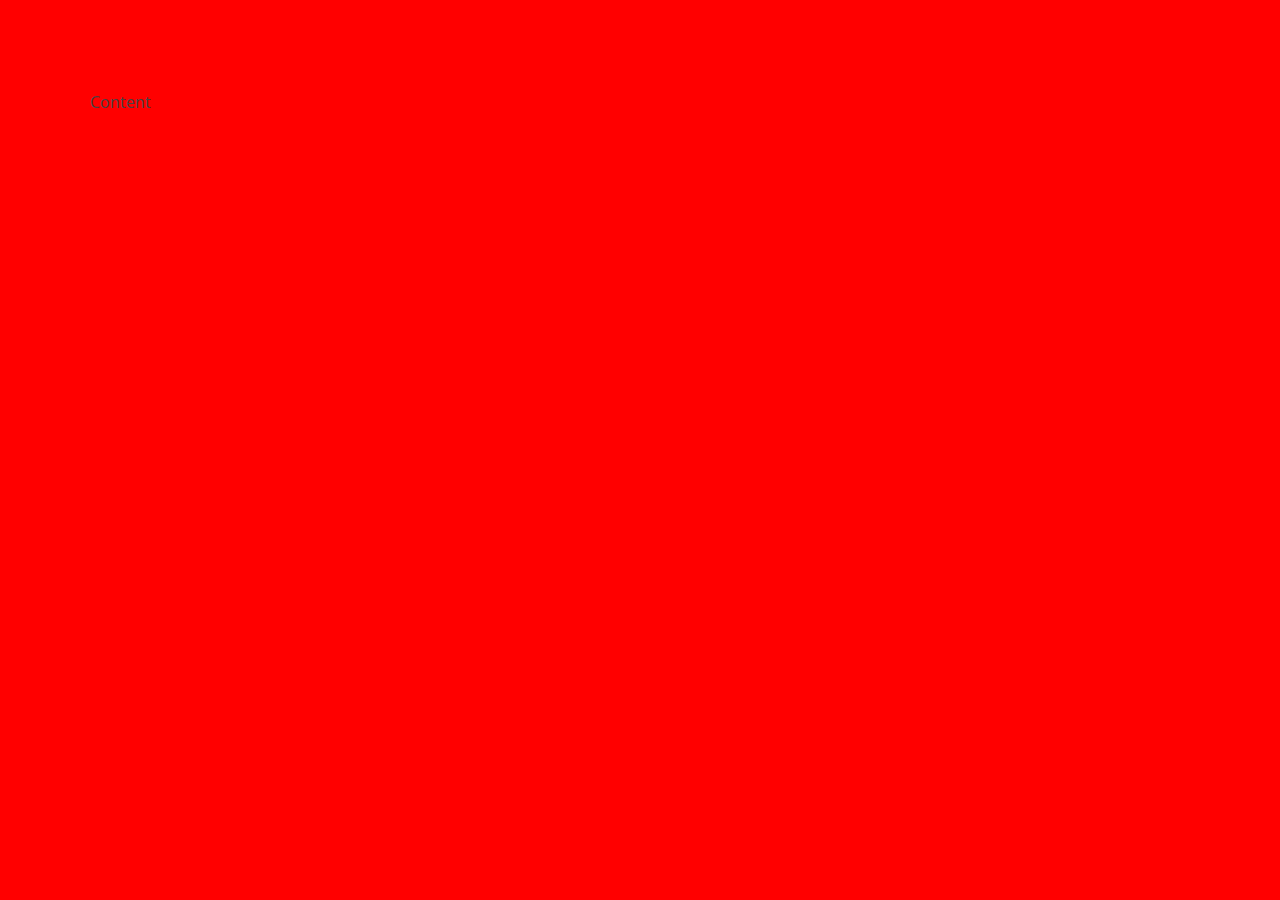
==== commit b77b5eba: "Tidying up" ====
--- a/index.html
+++ b/index.html
@@ -23,207 +23,13 @@
 	</head>
 	
 	<body>
-		<section class="body-full">
-			<section class="body">		
-				<h1>Sections</h1>
-				<h1>Heading 1</h1>
-				<h2>Heading 2</h2>
-				<h3>Heading 3</h3>
-				<h4>Heading 4</h4>
-				<h5>Heading 5</h5>
-				<h6>Heading 6</h6>
-				<address>
-					Address Line 1<br>
-					Address Line 2<br>
-					Address Line 3
-				</address>
-					
-				<h1>Grouping Content</h1>
-				<h3>Paragraph</h3> 
-				<p>Squirrels belong to a large family of small or medium-sized rodents called the Sciuridae. The family includes tree squirrels, ground squirrels, chipmunks, marmots (including woodchucks), flying squirrels, and prairie dogs. Squirrels are indigenous to the Americas, Eurasia, and Africa and have been introduced to Australia. Squirrels are first attested in the Eocene, about 40 million years ago, and are most closely related to the mountain beaver and to the dormice among living species.</p>
-		
-				<h3>The hr element</h3>  	
-				<hr />
-		
-				<h3>The blockquote element : represents a section that is quoted from another source.</h3>
-				<blockquote>
-					<p>The truth may be puzzling. It may take some work to grapple with.
-					It may be counterintuitive. It may contradict deeply held
-					prejudices. It may not be consonant with what we desperately want to
-					be true. But our preferences do not determine what's true. We have a
-					method, and that method helps us to reach not absolute truth, only
-					asymptotic approaches to the truth — never there, just closer
-					and closer, always finding vast new oceans of undiscovered
-					possibilities. Cleverly designed experiments are the key.</p>
-				</blockquote>
-		
-				<h3>The ol element</h3>
-				<ol>
-					<li>Red Squirrel
-					<li>Grey Squirrel
-					<li>Black Squirrel
-				</ol>
-		
-				<h3>The ul element</h3>
-				<ul>
-					<li>Norway
-					<li>Switzerland
-					<li>United Kingdom
-					<li>United States
-				</ul>
-		
-				<h3>The dl element</h3>
-				<dl>
-					<dt> Last modified time </dt>
-					<dd> 2004-12-23T23:33Z </dd>
-					<dt> Recommended update interval </dt>
-					<dd> 60s </dd>
-					<dt> Authors </dt>
-					<dt> Editors </dt>
-					<dd> Robert Rothman </dd>
-					<dd> Daniel Jackson </dd>
-				</dl>
-		
-				<h3>The figure element with optional caption</h3>
-				<figure>
-					<img src="assets/images/core/tmp.png">
-					<figcaption>Figcaption content</figcaption>
-				</figure>
-				
-	
-				<h2>Text-level semantics</h2>  	
-				<p>
-					The <a href="http:www.squirrelfactory.co.uk">a element</a> element<br>
-					The <a href="http:www.squirrelfactory.co.uk" class="btn">a element</a> element<br>
-					The <em>em element</em>&mdash; stress emphasis<br>
-					The <strong>strong element</strong>&mdash;strong importance<br>
-					The <small>small element</small><br>
-					The <s>s element</s>&mdash;no longer accurate<br>
-					The <cite>cite element</cite><br>
-					The <q>q element</q>&mdash;phrasing content quoted from another source.<br>
-					The <dfn>dfn element</dfn> and <dfn title="Title text">dfn element with title</dfn>&mdash;defining instance of a term<br>
-					The <abbr>abbr element</abbr> and <abbr title="Title text">abbr element with title</abbr><br>
-					The <time datetime="2007-10-05">time</time> element<br>
-					The <code>code element</code><br>
-					The <var>var element</var><br>
-					The <samp>samp element</samp><br>
-					The <kbd>kbd element</kbd> example<br>
-					The <sub>sub element</sub> example<br>
-					The <sup>sup element</sup> example<br>
-					The <i>i element</i> element&mdash; alternate voice or mood<br>
-					The <b>b element</b>&mdash; highlight key words without marking them up as important<br>
-					The <u>u element</u><br>
-					The <mark>mark element</mark><br>
-					The <span>span element</span><br>
-					The <ins>ins element</ins><br>
-					The <del>del element</del>
-				</p>
-					
-	
-				<h2>Embedded content</h2>
-				<h3>The img element</h3>
-				<img src="assets/images/core/tmp.png">
-		
-				<h3 class="squirrel">The iframe element</h3>
-				<iframe>Content</iframe>
-				
-				<!--
-				<h3 class="squirrel">video</h3>
-				<video src="" autoplay controls onerror="failed(event)"></video>
-		
-				<h3 class="squirrel">audio</h3>
-				<audio controls></audio>
-				<audio></audio>
-				-->
-				<h3 class="squirrel">The Canvas Element</h3>
-				<canvas></canvas>
-		
-				<h3 class="squirrel">svg</h3>
-				<svg width="100px" height="100px">
-				<circle cx="100" cy="100" r="100" fill="#ff0000" />
-				</svg>
-
-	
-	
-				<h2>Tabular data</h2>
-				<table>
-					<caption>Jimi Hendrix - albums</caption>
-					<thead>
-						<tr>
-							<th>Album</th>
-							<th>Year</th>
-							<th>Price</th>
-						</tr>
-					</thead>
-					<tfoot>
-						<tr>
-							<th>Album</th>
-							<th>Year</th>
-							<th>Price</th>
-						</tr>
-					</tfoot>
-					<tbody>
-						<tr>
-							<td>Are You Experienced</td>
-							<td>1967</td>
-							<td>$10.00</td>
-						</tr>
-						<tr>
-							<td>Axis: Bold as Love</td>
-							<td>1967</td>
-							<td>$12.00</td>
-						</tr>
-						<tr>
-							<td>Electric Ladyland</td>
-							<td>1968</td>
-							<td>$10.00</td>
-						</tr>
-						<tr>
-							<td>Band of Gypsys</td>
-							<td>1970</td>
-							<td>$12.00</td>
-						</tr>
-					</tbody>
-				</table>
-
-	
-				<h2>Forms</h2>
-				<form>
-					<fieldset>
-						<legend>Inputs as descendents of labels (form legend)</legend>
-						<p><label>Text input <input type="text" value="default value that goes on and on without stopping or punctuation"></label></p>
-						<p><label>Search input <input type="search"></label></p>
-						<p><label>Telephone input <input type="tel"></label></p>
-						<p><label>URL input <input type="url" placeholder="http://"></label></p>
-						<p><label>Email input <input type="email"></label></p>
-						<p><label>Password input <input type="password" value="password"></label></p>
-						<p><label for="idt">Datetime input</label> <input type="datetime" id="idt" value="1970-01-01T00:00:00Z"></p>
-						<p><label for="idd">Date input</label> <input type="date" id="idd" value="1970-01-01"></p>
-						<p><label for="idm">Month input</label> <input type="month" id="idm" value="1970-01"></p>
-						<p><label for="idw">Week input</label> <input type="week" id="idw" value="1970-W01"></p>
-						<p><label for="idtl">Datetime-local input</label> <input type="datetime-local" id="idtl" value="1970-01-01T00:00"></p>
-						<p><label for="in">Number input</label> <input type="number" id="in" min="0" max="10" value="5"></p>
-						<p><label for="ir">Range input</label> <input type="range" id="ir" value="10"></p>
-						<p><label for="ic">Color input</label> <input type="color" id="ic" value="#000000"></p>
-						<p><label><input type="radio" name="rad"> Radio input</label></p>
-						<p><label><input type="checkbox"> Checkbox input</label></p>
-						<p><label>File input <input type="file"></label></p>
-						<p><label>Select field <select><option>Option 01</option><option>Option 02</option></select></label></p>
-						<p><label>Textarea <textarea cols="30" rows="5" >Textarea text</textarea></label></p>
-						<!--<p><input type="image" src="assets/images/core/tmp.png" alt="Image (input)"></p>-->
-						<p><input type="reset" value="Reset (input)"></p>
-						<p><input type="button" value="Button (input)"></p>
-						<p><input type="submit" value="Submit (input)"></p>
-						<p><button type="reset">Reset (button)</button></p>
-						<p><button type="button">Button (button)</button></p>
-						<p><button type="submit">Submit (button)</button></p>
-					</fieldset>
-				</form>
-		
+			
+			Content
+			
+			
+			
 		<script src="//ajax.googleapis.com/ajax/libs/jquery/1.8.3/jquery.min.js"></script>
         <script>window.jQuery || document.write('<script src="js/vendor/jquery-1.5.min.js"><\/script>')</script>
-        <!--<script src="js/plugins.js"></script>
-        <script src="js/main.js"></script>-->
 
         <!-- Google Analytics: change UA-XXXXX-X to be your site's ID. -->
         <script>
--- a/assets/css/core.css
+++ b/assets/css/core.css
@@ -1 +1 @@
-body,div,dl,dt,dd,ul,ol,li,h1,h2,h3,h4,h5,h6,pre,form,fieldset,input,textarea,p,blockquote,th,td,figure,button{margin:0;padding:0}table{border-collapse:collapse;border-spacing:0}fieldset,img{border:0}address,caption,cite,code,dfn,em,strong,th,var{font-style:normal;font-weight:normal}ol,ul{list-style:none}caption,th{text-align:left}q:before,q:after{content:""}abbr,acronym{border:0}*{-moz-box-sizing:border-box;-webkit-box-sizing:border-box;box-sizing:border-box}.group:before,.group:after{content:"";display:table}.group:after{clear:both}.group{zoom:1}@media print{body{width:100% !important;margin:0 !important;padding:0 !important;line-height:1.4em;font-size:12pt;background:none;color:#444}h1,h2,h3,h4,h5,h6{margin:20px 0 10px 0;color:#000}h1{font-size:16pt;background:none;margin-bottom:20px}h2{font-size:14pt}h3{font-size:12pt}h4,h5,h6{font-size:12pt}hr{background-color:#ccc}img{margin:1em 1.5em 1.5em 0}a img{border:none}a:link,a:visited{background:transparent;text-decoration:underline;color:#333}caption{background:#fff;margin-bottom:2em;text-align:left}tr{page-break-inside:avoid}#id{display:none}#print-masthead{width:100% !important;display:block;text-align:left;height:145px;padding:10px;margin:0;border-bottom:1px solid #c4c4c4}#print-masthead p{float:right;padding:0 10px 0 0;margin:0 0px 0 0;text-align:right;width:8cm;font-size:8pt}#print-masthead img{margin:0px 0px 0px 0px}#content-wrapper{width:100% !important;border:none;background:#FFF}#content{width:100% !important;margin:0;padding:0}}code[class*="language-"],pre[class*="language-"]{color:black;text-shadow:0 1px white;font-family:Consolas, Monaco, 'Andale Mono', monospace;direction:ltr;text-align:left;white-space:pre;word-spacing:normal;-moz-tab-size:4;-o-tab-size:4;tab-size:4;-webkit-hyphens:none;-moz-hyphens:none;-ms-hyphens:none;hyphens:none}@media print{code[class*="language-"],pre[class*="language-"]{text-shadow:none}}pre[class*="language-"]{padding:1em;margin:.5em 0;overflow:auto}:not(pre)>code[class*="language-"],pre[class*="language-"]{background:#f5f2f0}:not(pre)>code[class*="language-"]{padding:.1em;border-radius:.3em}.token.comment,.token.prolog,.token.doctype,.token.cdata{color:slategray}.token.punctuation{color:#999}.namespace{opacity:.7}.token.property,.token.tag,.token.boolean,.token.number{color:#905}.token.selector,.token.attr-name,.token.string{color:#690}.token.operator,.token.entity,.token.url,.language-css .token.string,.style .token.string{color:#a67f59;background:rgba(255,255,255,0.5)}.token.atrule,.token.attr-value,.token.keyword{color:#07a}.token.regex,.token.important{color:#e90}.token.important{font-weight:bold}.token.entity{cursor:help}body{-webkit-text-size-adjust:100%;-ms-text-size-adjust:100%;-webkit-font-smoothing:antialiased;background:#fff;color:#444;font-family:'Open Sans', sans-serif;font-size:100%;line-height:1.5em}h1,h2,h3,h4,h5,h6{margin:0 0 1em 0;color:#444;font-weight:400}h1{font-size:1.625em}h2{font-size:1.4375em}h3{font-size:1.25em}h4{font-size:1.125em}h5{font-size:1.0625em}h6{font-size:1.0625em}p,address,caption{font-size:0.8125em;font-weight:normal;line-height:1.5625em;margin:0 0 1.5625em 0}hr{margin:1.25em 0 2.5em 0;border:none;clear:both;color:#d9d9d9;background-color:#d9d9d9;height:1px}blockquote{font-style:italic;line-height:1.8em;margin:0 0 1.5625em 0;padding:0}ol{list-style-type:decimal;margin:10px 0 25px 22px}ul{list-style-type:disc;margin:10px 0 25px 18px}dl{margin:10px 0 25px 0}figure{margin-bottom:25px;font-size:0.875em}figcaption{padding:20px 0 0 0;font-style:italic}li,dt,dd,table th,table td{color:#37351b;font-size:0.875em;line-height:1.6em}li li{font-size:1em}td p,td li,td h1,td h2,li p{font-size:1em !important}a,a:visited{color:#c80303;text-decoration:none}a:hover{color:red}strong{font-style:italic;font-weight:bold}small{color:blue}code{padding:3px 4px;color:#d14;background-color:#f7f7f9;border:1px solid #e1e1e8;border-radius:0.25em}b{font-weight:bold}a[href^=tel]{color:inherit;text-decoration:none}img{margin:0;max-width:100%}a img,a:visited img{text-decoration:none}iframe{background:#fff;border:none;border-radius:4px;margin:0 0 1.5625em 0;width:100%}video{margin:0 0 1.5625em 0}.video-container{position:relative;padding-bottom:56.25%;padding-top:30px;height:0;overflow:hidden}.video-container iframe,.video-container .video-container object,.video-container .video-container embed{position:absolute;top:0;left:0;width:100%;height:100%}audio{margin:0 0 1.5625em 0}canvas{background:#efefef;border:none;border-radius:4px;margin:0 0 1.5625em 0;width:100%;height:200px}table{border:1px solid #d7d7d7;margin:0 0 2em 0;width:100%}table thead th{background:#dadada;font-weight:bold}table th{color:#818285}table th,table td{border-bottom:1px solid #d7d7d7;padding:0.43752em}table tbody tr.oddrow th,table tbody tr.oddrow td{background:#f8fdff}table tfoot th{background:#dadada}fieldset{background:#e1e0e0;border-radius:4px;margin-bottom:25px;padding:10px}fieldset p{margin:0}legend{background:#fff;border:1px solid #c3c3c3;border-radius:4px;font-weight:bold;padding:0.3125em}label{color:#000;margin:0}input[type="text"],input[type="search"],input[type="tel"],input[type="url"],input[type="email"],input[type="password"],input[type="datetime"],input[type="date"],input[type="month"],input[type="week"],input[type="datetime-local"],input[type="number"],input[type="file"],textarea{background-color:#fff;border:1px solid #c3c3c3;border-radius:4px;color:#000;font-size:0.875em;margin:0.3125em 0 0.3125em 0;padding:0.3125em;vertical-align:middle;width:100%;-webkit-appearance:none}textarea{height:120px}input[type="search"]{-moz-appearance:none;-webkit-appearance:none}input[type="color"]{padding:0;height:30px;width:20%}input[type="select"]{font-size:0.875em;width:100%;border-color:#999;font-family:"Lucida Grande", Lucida Sans, "Helvetica Neue", Helvetica, sans-serif}input[type="range"]{font-size:1.125em;width:100%}input[type="reset"],input[type="button"],input[type="submit"],button[type="reset"],button[type="button"],button[type="submit"],.btn{background:#000;border:none;border-radius:4px;color:#fff;cursor:pointer;padding:6px 10px 6px 10px;font-size:0.9em;margin:0 0 10px 0;width:auto;overflow:visible;-webkit-appearance:none;-moz-appearance:none;display:inline-block;letter-spacing:0.1em;text-align:center;-moz-transition:all 0.2s linear;-ms-transition:all 0.2s linear;-o-transition:all 0.2s linear;-webkit-transition:all 0.2s linear;transition:all 0.2s linear}input[type="reset"]:hover,input[type="button"]:hover,input[type="submit"]:hover,button[type="reset"]:hover,button[type="button"]:hover,button[type="submit"]:hover,.btn:hover{background:red;color:#FFF}.grid{padding:0.25em;overflow:hidden;margin:0 0 40px 0;list-style-type:none}.grid li{float:left;width:100%;padding:0.25em;display:list-item}.grid img{display:block;border:1px solid #fff}.grid img:hover{border:1px solid #ababab}.grid li:nth-child(odd){clear:left}@media screen and (min-width: 640px){.grid li{width:33.3333333333333333%}.grid li:nth-child(3n+1){clear:left}.grid li:nth-child(odd){clear:none}}@media screen and (min-width: 880px){.grid li{width:25%}.grid li:nth-child(4n+1){clear:left}.grid li:nth-child(3n+1){clear:none}}@media screen and (min-width: 1152px){.grid li{width:20%}.grid li:nth-child(5n+1){clear:left}.grid li:nth-child(4n+1){clear:none}}@media screen and (min-width: 1440px){.grid li{width:16.666666666%}.grid li:nth-child(6n+1){clear:left}.grid li:nth-child(5n+1){clear:none}}.listing{margin:0 0 20px 0;padding:0;list-style-type:none}.listing li{display:table;border-collapse:collapse;width:100%;margin:0 0 10px 0;border-bottom:1px solid #dbdbdb}.inner{display:table-row;overflow:hidden}.listing li .img-holder{display:table-cell;vertical-align:top;width:40%;padding-right:1em}.listing li .img-holder img{display:block;width:100%;height:auto;padding-bottom:10px}.listing li .details{display:table-cell;vertical-align:top;width:60%}@media all and (min-width: 640px){.listing{margin:0 auto;overflow:hidden}.listing li{padding:0 15px 15px 0;display:block;width:50%;float:left;border:none}.listing li .img-holder,.listing li .details,.inner{display:block;width:auto;padding:0}.listing li .details{padding:10px}}@media all and (min-width: 900px){.listing li{width:33.33333333%}.listing li:nth-child(3n+1){clear:left}}header{border-bottom:1px solid #efefef}header img{float:left;margin:0 20px 0px 0}header h1{margin:0;font-size:0.875em;font-weight:600;padding:5px}.body{padding:1.125em 10%}.body-full{border-bottom:2px solid #efefef}.body-alternate{background:#f5f5f2}.body h1:first-child{font-weight:800;text-transform:uppercase}a.menu-link{float:right;display:block;padding:35px 10px;line-height:0;background:#e6e6e6;font-size:2em}nav[role=navigation]{clear:both;-webkit-transition:all 0.3s ease-out;-moz-transition:all 0.3s ease-out;-ms-transition:all 0.3s ease-out;-o-transition:all 0.3s ease-out;transition:all 0.3s ease-out;background:#e6e6e6}.js nav[role=navigation]{overflow:hidden;max-height:0}nav[role=navigation].active{max-height:15em}nav[role=navigation] ul{margin:0;padding:0;list-style-type:none}nav[role=navigation] li a{display:block;padding:0.8em;border-bottom:1px solid #fff}nav[role=navigation] li a:hover{background:#d4d4d4}@media screen and (min-width: 48.25em){a.menu-link{display:none}.js nav[role=navigation]{max-height:none}nav[role=navigation] ul{margin:0 0 0 0;border:0}nav[role=navigation] li{float:left;margin:0 0.1em 0 0}nav[role=navigation] li a{border:0;background:#d9d9d9}}
+body,div,dl,dt,dd,ul,ol,li,h1,h2,h3,h4,h5,h6,pre,form,fieldset,input,textarea,p,blockquote,th,td,figure,button{margin:0;padding:0}table{border-collapse:collapse;border-spacing:0}fieldset,img{border:0}address,caption,cite,code,dfn,em,strong,th,var{font-style:normal;font-weight:normal}ol,ul{list-style:none}caption,th{text-align:left}q:before,q:after{content:""}abbr,acronym{border:0}*{-moz-box-sizing:border-box;-webkit-box-sizing:border-box;box-sizing:border-box}.group:before,.group:after{content:"";display:table}.group:after{clear:both}.group{zoom:1}@media print{body{width:100% !important;margin:0 !important;padding:0 !important;line-height:1.4em;font-size:12pt;background:none;color:#444}h1,h2,h3,h4,h5,h6{margin:20px 0 10px 0;color:#000}h1{font-size:16pt;background:none;margin-bottom:20px}h2{font-size:14pt}h3{font-size:12pt}h4,h5,h6{font-size:12pt}hr{background-color:#ccc}img{margin:1em 1.5em 1.5em 0}a img{border:none}a:link,a:visited{background:transparent;text-decoration:underline;color:#333}caption{background:#fff;margin-bottom:2em;text-align:left}tr{page-break-inside:avoid}#id{display:none}#print-masthead{width:100% !important;display:block;text-align:left;height:145px;padding:10px;margin:0;border-bottom:1px solid #c4c4c4}#print-masthead p{float:right;padding:0 10px 0 0;margin:0 0px 0 0;text-align:right;width:8cm;font-size:8pt}#print-masthead img{margin:0px 0px 0px 0px}#content-wrapper{width:100% !important;border:none;background:#FFF}#content{width:100% !important;margin:0;padding:0}}body{-webkit-text-size-adjust:100%;-ms-text-size-adjust:100%;-webkit-font-smoothing:antialiased;background:#fff;color:#444;font-family:'Open Sans', sans-serif;font-size:100%;line-height:1.5em;padding:7%;background:red}h1{font-size:1.625em;font-weight:800;color:#444}h2{font-size:1.4375em}h3{font-size:1.25em}h4{font-size:1.125em}h5{font-size:1.0625em}h6{font-size:1.0625em}p,address,caption{font-size:0.8125em;font-weight:normal;margin:0 0 1em 0}hr{margin:1em 0 2.5em 0;border:none;clear:both;color:#d9d9d9;background-color:#d9d9d9;height:1px}blockquote{font-style:italic;line-height:2em;margin:0 0 1em 0;padding:0}ol{list-style-type:decimal;margin:10px 0 25px 22px}ul{list-style-type:disc;margin:10px 0 25px 18px}dl{margin:10px 0 25px 0}figure{margin-bottom:25px;font-size:0.75em}figcaption{padding:20px 0 0 0;font-style:italic}li,dt,dd,table th,table td{color:#37351b;font-size:0.75em;line-height:1.6em}li li{font-size:0.9375em}td p,td li,td h1,td h2,li p{font-size:1em !important}a,a:visited{color:#c80303;text-decoration:none}a:hover{color:red}strong{font-style:italic;font-weight:bold}small{color:blue}code{padding:3px 4px;color:#d14;background-color:#f7f7f9;border:1px solid #e1e1e8;border-radius:0.25em}b{font-weight:bold}a[href^=tel]{color:inherit;text-decoration:none}img{margin:0;max-width:100%}a img,a:visited img{text-decoration:none}iframe{background:#fff;border:none;border-radius:4px;margin:0;width:100%}video{margin:0}.video-container{position:relative;padding-bottom:56.25%;padding-top:30px;height:0;overflow:hidden}.video-container iframe,.video-container .video-container object,.video-container .video-container embed{position:absolute;top:0;left:0;width:100%;height:100%}audio{margin:0}canvas{background:#efefef;border:none;border-radius:4px;margin:0;width:100%;height:200px}table{border:1px solid #d7d7d7;margin:0 0 30px 0;width:100%}table thead th{background:#dadada;font-weight:bold}table th{color:#818285}table th,table td{border-bottom:1px solid #d7d7d7;padding:5px}table tbody tr.oddrow th,table tbody tr.oddrow td{background:#f8fdff}table tfoot th{background:#dadada}fieldset{background:#e1e0e0;border-radius:4px;margin-bottom:25px;padding:10px}fieldset p{margin:0}legend{background:#fff;border:1px solid #c3c3c3;border-radius:4px;font-weight:bold;padding:5px}label{color:#000;margin:0}input[type="text"],input[type="search"],input[type="tel"],input[type="url"],input[type="email"],input[type="password"],input[type="datetime"],input[type="date"],input[type="month"],input[type="week"],input[type="datetime-local"],input[type="number"],input[type="file"],textarea{background-color:#fff;border:1px solid #c3c3c3;border-radius:4px;color:#000;font-size:0.875em;margin:5px 0 5px 0;padding:5px;vertical-align:middle;width:100%;-webkit-appearance:none}textarea{height:120px}input[type="search"]{-moz-appearance:none;-webkit-appearance:none}input[type="color"]{padding:0;height:30px;width:20%}input[type="select"]{font-size:0.875em;width:100%;border-color:#999;font-family:'Open Sans', "Lucida Grande", Lucida Sans, "Helvetica Neue", Helvetica, sans-serif}input[type="range"]{font-size:0.875em;width:100%}input[type="reset"],input[type="button"],input[type="submit"],button[type="reset"],button[type="button"],button[type="submit"],.btn{background:#000;border:none;border-radius:4px;color:#fff;cursor:pointer;padding:6px 10px 6px 10px;font-size:0.9em;margin:0 0 10px 0;width:auto;overflow:visible;-webkit-appearance:none;-moz-appearance:none;display:inline-block;letter-spacing:0.1em;text-align:center;-moz-transition:all 0.2s linear;-ms-transition:all 0.2s linear;-o-transition:all 0.2s linear;-webkit-transition:all 0.2s linear;transition:all 0.2s linear}input[type="reset"]:hover,input[type="button"]:hover,input[type="submit"]:hover,button[type="reset"]:hover,button[type="button"]:hover,button[type="submit"]:hover,.btn:hover{background:red;color:#FFF}
